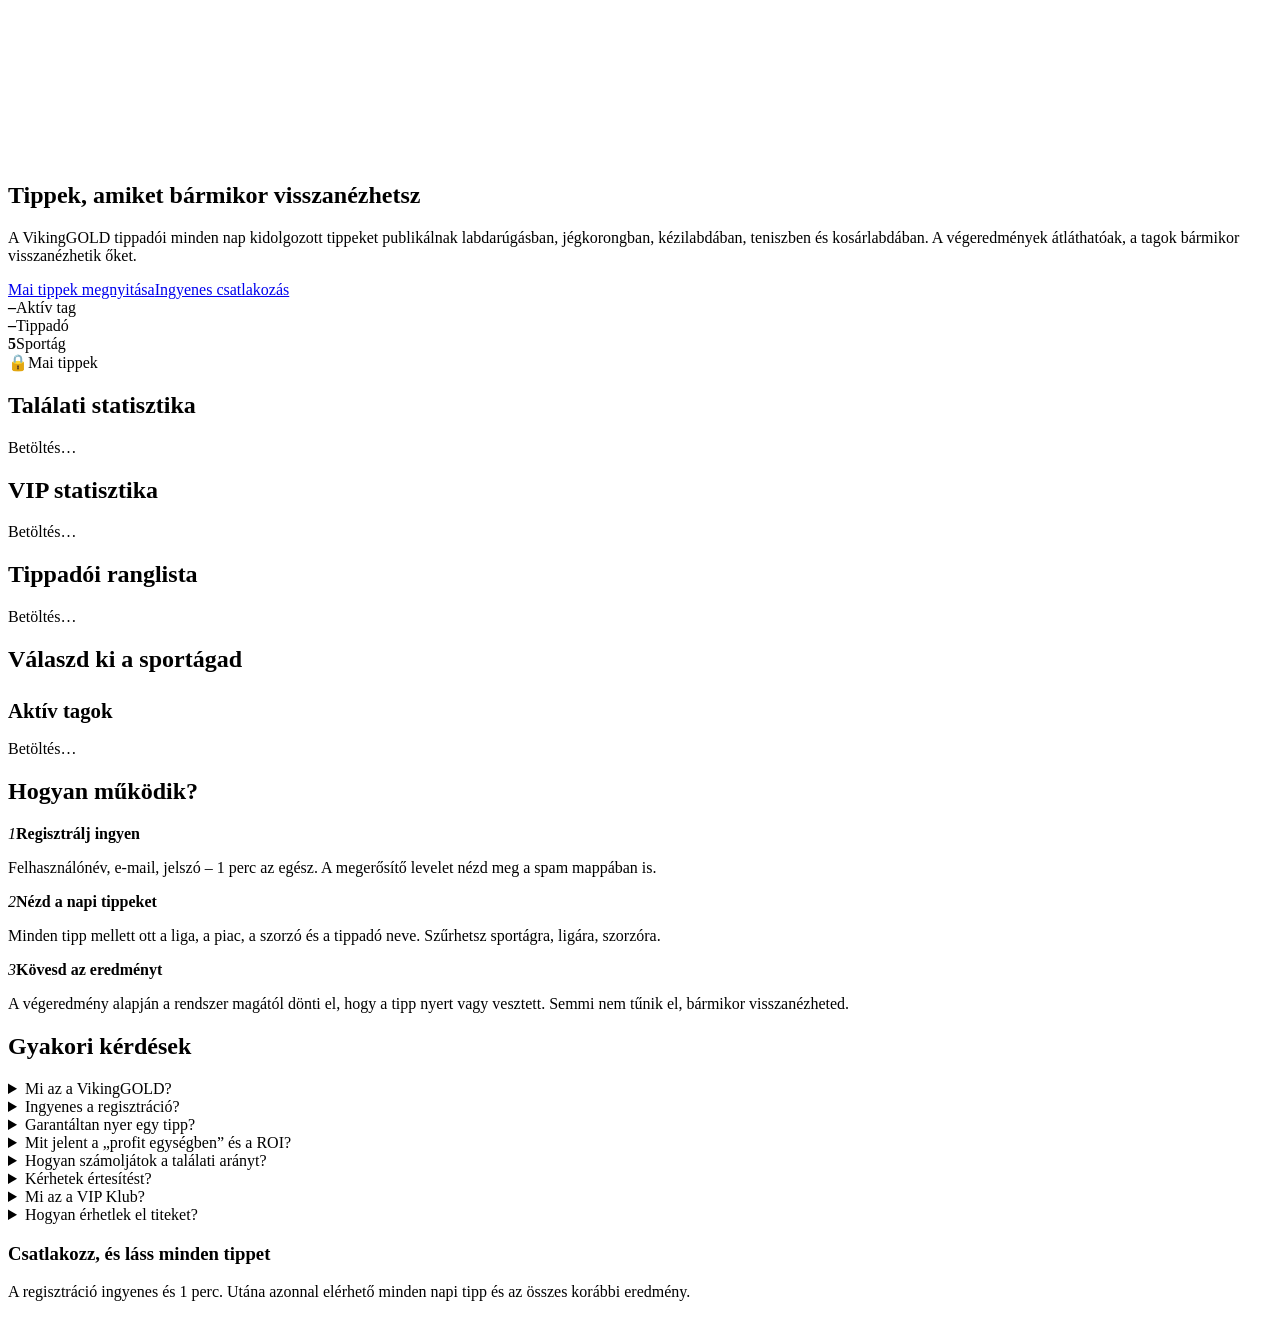
==== index.html @ 8e68f357 "Update index.html" ====
<!DOCTYPE html>
<html lang="hu">
<head>
<meta charset="utf-8">
<meta name="viewport" content="width=device-width, initial-scale=1, viewport-fit=cover">
<meta name="theme-color" content="#09070f">
<title>VikingGOLD – Napi sporttippek, átlátható eredményekkel</title>
<meta name="description" content="Napi tippek labdarúgásban, jégkorongban, kézilabdában, teniszben és kosárlabdában. Átlátható eredmények, találati statisztika, tippadói ranglista. Ingyenes regisztráció.">
<link rel="canonical" href="https://vikinggoldpro.github.io/">
<meta name="robots" content="index,follow,max-image-preview:large">
<meta property="og:type" content="website">
<meta property="og:site_name" content="VikingGOLD">
<meta property="og:locale" content="hu_HU">
<meta property="og:title" content="VikingGOLD – Napi sporttippek, átlátható eredményekkel">
<meta property="og:description" content="Napi tippek labdarúgásban, jégkorongban, kézilabdában, teniszben és kosárlabdában. Átlátható eredmények, találati statisztika, tippadói ranglista. Ingyenes regisztráció.">
<meta property="og:url" content="https://vikinggoldpro.github.io/">
<meta property="og:image" content="https://vikinggoldpro.github.io/assets/logo.png">
<meta name="twitter:card" content="summary">
<meta name="twitter:title" content="VikingGOLD – Napi sporttippek, átlátható eredményekkel">
<meta name="twitter:description" content="Napi tippek labdarúgásban, jégkorongban, kézilabdában, teniszben és kosárlabdában. Átlátható eredmények, találati statisztika, tippadói ranglista. Ingyenes regisztráció.">
<meta name="twitter:image" content="https://vikinggoldpro.github.io/assets/logo.png">
<script>if(/\.html$/.test(location.pathname))history.replaceState(null,"",location.pathname.replace(/\/index\.html$/,"/").replace(/\.html$/,"")+location.search+location.hash)</script>
<link rel="preconnect" href="https://fonts.googleapis.com"><link rel="preconnect" href="https://fonts.gstatic.com" crossorigin>
<link href="https://fonts.googleapis.com/css2?family=Inter:wght@400;500;600;700;800&family=Sora:wght@600;700;800&display=swap" rel="stylesheet">
<script src="/assets/theme.js"></script><link rel="stylesheet" href="/assets/style.css?v=20261102a"><link rel="stylesheet" href="/assets/pro.css?v=20261102a">
<script type="application/ld+json">{"@context":"https://schema.org","@graph":[{"@type":"WebSite","name":"VikingGOLD","url":"https://vikinggoldpro.github.io/","inLanguage":"hu"},{"@type":"FAQPage","mainEntity":[
{"@type":"Question","name":"Mi az a VikingGOLD?","acceptedAnswer":{"@type":"Answer","text":"Közösségi tippoldal: a tippadók naponta publikálnak tippeket labdarúgásban, jégkorongban, kézilabdában, teniszben és kosárlabdában, az eredményeket pedig átláthatóan, visszanézhetően gyűjtjük."}},
{"@type":"Question","name":"Ingyenes a regisztráció?","acceptedAnswer":{"@type":"Answer","text":"Igen. A regisztráció ingyenes, utána azonnal elérhető a napi tippek listája és az összes korábbi eredmény."}},
{"@type":"Question","name":"Garantáltan nyer egy tipp?","acceptedAnswer":{"@type":"Answer","text":"Nem. A tippek nem garantálnak nyereményt, a fogadás kockázattal jár. Csak olyan összeget tegyél fel, amit megengedhetsz magadnak."}},
{"@type":"Question","name":"Hogyan számoljátok a találati arányt?","acceptedAnswer":{"@type":"Answer","text":"Nyert ÷ (nyert + vesztett). Az érvénytelen és a még függőben lévő tippek nem számítanak bele."}}]}]}</script>
</head>
<body data-page="home">
<canvas id="fx" aria-hidden="true"></canvas>
<div id="hdr"></div>
<main id="main">
<section class="hero hero2 wrap solo">
  <div class="hero-t">
    <h1>Tippek, amiket bármikor visszanézhetsz</h1>
    <p class="lead">A VikingGOLD tippadói minden nap kidolgozott tippeket publikálnak labdarúgásban, jégkorongban, kézilabdában, teniszben és kosárlabdában. A végeredmények átláthatóak, a tagok bármikor visszanézhetik őket.</p>
    <div class="cta"><a class="btn" href="/tippek">Mai tippek megnyitása</a><a class="btn ghost" id="ctaReg" href="/auth?mode=register">Ingyenes csatlakozás</a></div>
  </div>
</section>
<section class="wrap">
  <div class="stats">
    <div class="stat"><b id="stPlayers">–</b><span>Aktív tag</span></div>
    <div class="stat"><b id="stTipsters">–</b><span>Tippadó</span></div>
    <div class="stat"><b>5</b><span>Sportág</span></div>
    <div class="stat"><b id="stToday">🔒</b><span>Mai tippek</span></div>
  </div>
  <h2 class="sect-t reveal">Találati <span class="g">statisztika</span></h2>
  <div class="reveal" id="statBox"><div class="vgs vgs-x" data-wait><p class="small">Betöltés…</p></div></div>
  <h2 class="sect-t reveal"><span class="g">VIP</span> statisztika</h2>
  <div class="reveal" id="vipStatBox"><div class="vgs vgs-x"><p class="small">Betöltés…</p></div></div>
  <h2 class="sect-t reveal">Tippadói <span class="g">ranglista</span></h2>
  <div class="reveal" id="boardBox"><div class="vgs vgs-x"><p class="small">Betöltés…</p></div></div>
  <h2 class="sect-t reveal">Válaszd ki a <span class="g">sportágad</span></h2>
  <div class="sports" id="sportTiles"></div>
  <div class="card reveal" style="margin-top:26px">
    <h2 style="font-size:1.3rem">Aktív tagok <span class="small" id="plCount"></span></h2>
    <div class="chips" id="plist"><span class="small">Betöltés…</span></div>
  </div>
  <h2 class="sect-t reveal">Hogyan <span class="g">működik?</span></h2>
  <div class="how reveal">
    <div class="how-s"><i>1</i><b>Regisztrálj ingyen</b><p>Felhasználónév, e-mail, jelszó – 1 perc az egész. A megerősítő levelet nézd meg a spam mappában is.</p></div>
    <div class="how-s"><i>2</i><b>Nézd a napi tippeket</b><p>Minden tipp mellett ott a liga, a piac, a szorzó és a tippadó neve. Szűrhetsz sportágra, ligára, szorzóra.</p></div>
    <div class="how-s"><i>3</i><b>Kövesd az eredményt</b><p>A végeredmény alapján a rendszer magától dönti el, hogy a tipp nyert vagy vesztett. Semmi nem tűnik el, bármikor visszanézheted.</p></div>
  </div>
  <h2 class="sect-t reveal">Gyakori <span class="g">kérdések</span></h2>
  <div class="faq reveal" id="faq">
    <details><summary>Mi az a VikingGOLD?</summary><p>Közösségi tippoldal: a tippadók naponta publikálnak tippeket labdarúgásban, jégkorongban, kézilabdában, teniszben és kosárlabdában, az eredményeket pedig átláthatóan, visszanézhetően gyűjtjük.</p></details>
    <details><summary>Ingyenes a regisztráció?</summary><p>Igen. A regisztráció ingyenes, utána azonnal elérhető a napi tippek listája és az összes korábbi eredmény.</p></details>
    <details><summary>Garantáltan nyer egy tipp?</summary><p>Nem. A tippek nem garantálnak nyereményt, a fogadás kockázattal jár. Csak olyan összeget tegyél fel, amit megengedhetsz magadnak. Ha úgy érzed, kicsúszik az irányítás, nézd meg a <a href="/felelos-jatek">Felelős játék</a> oldalt.</p></details>
    <details><summary>Mit jelent a „profit egységben” és a ROI?</summary><p>Ha minden tippre 1 egységet tennél fel: a nyertes tipp a szorzó mínusz 1 egységet hoz, a vesztes −1 egységet. A ROI ennek az eredménynek a százaléka a feltett egységekhez képest. Csak a szorzóval rendelkező, lezárt tippek számítanak bele.</p></details>
    <details><summary>Hogyan számoljátok a találati arányt?</summary><p>Nyert ÷ (nyert + vesztett). Az érvénytelen és a még függőben lévő tippek nem számítanak bele.</p></details>
    <details><summary>Kérhetek értesítést?</summary><p>Igen. Belépés után a harang ikonnál bekapcsolhatod a böngészős értesítéseket az újdonságokról és a bejelentésekről. Az oldalt telepítheted a telefonod kezdőképernyőjére is, így alkalmazásként nyílik meg.</p></details>
    <details><summary>Mi az a VIP Klub?</summary><p>A VIP Klub fizetős, zárt részleg saját tippekkel és statisztikával. A csatlakozáshoz keress minket <b>Discordon</b> vagy írj <b>privát üzenetet</b> az oldalon az <a href="/elerhetosegek">Elérhetőségek</a> oldalon.</p></details>
    <details><summary>Hogyan érhetlek el titeket?</summary><p>Az <a href="/elerhetosegek">Elérhetőségek</a> oldalon privát üzenetet küldhetsz közvetlenül az oldalon, általában 24 órán belül válaszolunk. Discordon is megtalálsz minket.</p></details>
  </div>
  <div class="banner reveal"><div><h3>Csatlakozz, és láss minden tippet</h3><p>A regisztráció ingyenes és 1 perc. Utána azonnal elérhető minden napi tipp és az összes korábbi eredmény.</p></div><div id="bnRow"></div></div>
</section>
</main>
<div id="ftr"></div>
<script src="/assets/fx.js"></script>
<script type="module" src="/js/app.js?v=20261102a"></script>
<script>setTimeout(function(){var w=document.querySelector('#statBox [data-wait]');if(w)w.innerHTML='<div class="big">⚠️</div><p class="small" style="font-size:.95rem">A statisztika nem töltődött be. Nyomj Ctrl+F5-öt (vagy privát ablakban nyisd meg). Ha így is marad, a <b>js/app.js</b> régi verziója van feltöltve.</p>'},6000)</script>
</body>
</html>
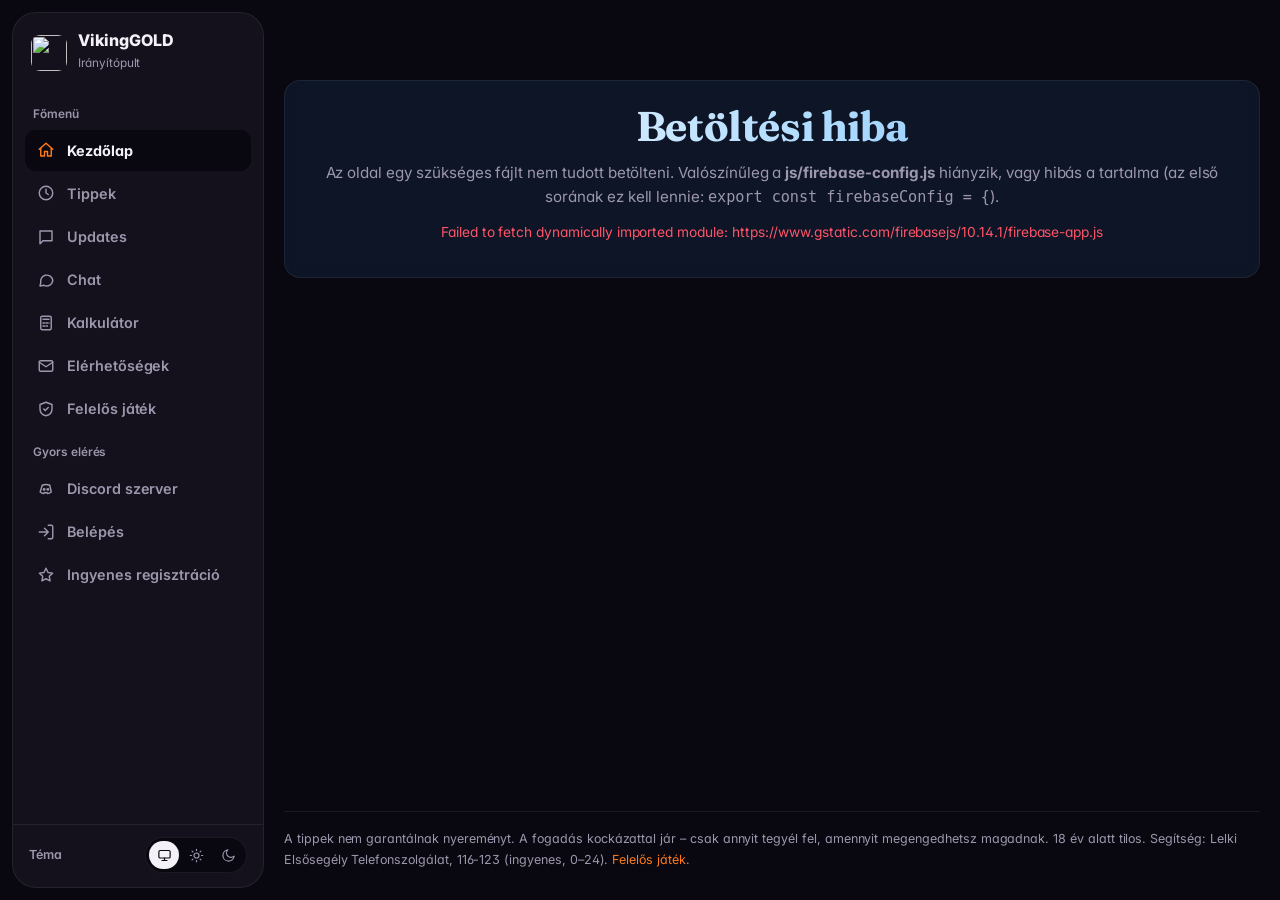
==== commit c7f28b02: "Update index.html" ====
--- a/index.html
+++ b/index.html
@@ -22,7 +22,7 @@
 <script>if(/\.html$/.test(location.pathname))history.replaceState(null,"",location.pathname.replace(/\/index\.html$/,"/").replace(/\.html$/,"")+location.search+location.hash)</script>
 <link rel="preconnect" href="https://fonts.googleapis.com"><link rel="preconnect" href="https://fonts.gstatic.com" crossorigin>
 <link href="https://fonts.googleapis.com/css2?family=Inter:wght@400;500;600;700;800&family=Sora:wght@600;700;800&display=swap" rel="stylesheet">
-<script src="/assets/theme.js"></script><link rel="stylesheet" href="/assets/style.css?v=20261102a"><link rel="stylesheet" href="/assets/pro.css?v=20261102a">
+<script src="/assets/theme.js"></script><link rel="stylesheet" href="/assets/style.css?v=20261102d"><link rel="stylesheet" href="/assets/pro.css?v=20261102d">
 <script type="application/ld+json">{"@context":"https://schema.org","@graph":[{"@type":"WebSite","name":"VikingGOLD","url":"https://vikinggoldpro.github.io/","inLanguage":"hu"},{"@type":"FAQPage","mainEntity":[
 {"@type":"Question","name":"Mi az a VikingGOLD?","acceptedAnswer":{"@type":"Answer","text":"Közösségi tippoldal: a tippadók naponta publikálnak tippeket labdarúgásban, jégkorongban, kézilabdában, teniszben és kosárlabdában, az eredményeket pedig átláthatóan, visszanézhetően gyűjtjük."}},
 {"@type":"Question","name":"Ingyenes a regisztráció?","acceptedAnswer":{"@type":"Answer","text":"Igen. A regisztráció ingyenes, utána azonnal elérhető a napi tippek listája és az összes korábbi eredmény."}},
@@ -81,7 +81,7 @@
 </main>
 <div id="ftr"></div>
 <script src="/assets/fx.js"></script>
-<script type="module" src="/js/app.js?v=20261102a"></script>
+<script type="module" src="/js/app.js?v=20261102d"></script>
 <script>setTimeout(function(){var w=document.querySelector('#statBox [data-wait]');if(w)w.innerHTML='<div class="big">⚠️</div><p class="small" style="font-size:.95rem">A statisztika nem töltődött be. Nyomj Ctrl+F5-öt (vagy privát ablakban nyisd meg). Ha így is marad, a <b>js/app.js</b> régi verziója van feltöltve.</p>'},6000)</script>
 </body>
 </html>
--- a/assets/style.css
+++ b/assets/style.css
@@ -0,0 +1,1037 @@
+@import url("https://fonts.googleapis.com/css2?family=Fraunces:opsz,wght@9..144,600;9..144,700&display=swap");
+/* ===== VikingGOLD – v3 design ===== */
+:root{
+  --bg:#07080c; --bg2:#0b0d13; --sf:#0f1218; --sf2:#141822; --bd:rgba(255,255,255,.08); --bd2:rgba(255,255,255,.14);
+  --tx:#eceef4; --mu:#8a93a8; --mu2:#5f6880;
+  --gold:#38bdf8; --gold2:#bae6fd; --gold3:#0284c7;
+  --ok:#22c55e; --bad:#ff5468; --warn:#38bdf8; --in:#0a0c12;
+  --r:14px; --sh:0 18px 50px -18px rgba(0,0,0,.8);
+  --font:Inter,ui-sans-serif,system-ui,-apple-system,"Segoe UI",Roboto,Helvetica,Arial,sans-serif;
+}
+*{box-sizing:border-box;margin:0}
+html{scroll-behavior:smooth;-webkit-text-size-adjust:100%}
+body{font-family:var(--font);background:var(--bg);color:var(--tx);line-height:1.6;min-height:100vh;display:flex;flex-direction:column;
+  background-image:radial-gradient(900px 500px at 50% -120px,rgba(56,189,248,.13),transparent 70%),radial-gradient(600px 400px at 100% 20%,rgba(99,102,241,.07),transparent 70%);background-repeat:no-repeat}
+#fx{display:none}
+main{flex:1;width:100%}
+a{color:var(--gold);text-decoration:none}a:hover{color:var(--gold2)}
+h1{font-size:clamp(1.7rem,3.2vw,2.3rem);line-height:1.15;letter-spacing:-.02em;font-weight:800;margin-bottom:10px}
+h2{font-size:1.2rem;font-weight:700;letter-spacing:-.01em;margin-bottom:12px}
+h3{font-size:1.05rem;margin-bottom:4px}
+p{margin-bottom:12px;color:#c3c8d6}
+.small{font-size:.86rem;color:var(--mu)}
+.g{background:linear-gradient(120deg,var(--gold2),var(--gold) 55%,var(--gold3));-webkit-background-clip:text;background-clip:text;color:transparent}
+.wrap{max-width:1120px;margin:0 auto;padding:0 20px}.narrow{max-width:460px}
+.row{display:flex;gap:10px;align-items:center;flex-wrap:wrap}.center{text-align:center}
+.opt{color:var(--mu2);font-weight:500;font-size:.8em}
+
+/* header */
+.top{position:sticky;top:0;z-index:50;display:flex;align-items:center;gap:22px;padding:0 max(20px,calc((100vw - 1120px)/2));height:66px;background:rgba(7,8,12,.78);backdrop-filter:saturate(1.4) blur(14px);-webkit-backdrop-filter:saturate(1.4) blur(14px);border-bottom:1px solid var(--bd)}
+.logo{display:flex;align-items:center;gap:10px;color:var(--tx)!important}
+.wm{font-weight:800;font-size:1.2rem;letter-spacing:-.02em}.wm b{background:linear-gradient(120deg,var(--gold2),var(--gold3));-webkit-background-clip:text;background-clip:text;color:transparent}
+.mark{display:grid;place-items:center}
+.nav{display:flex;gap:4px;margin-left:14px;flex:1}
+.nav a{color:var(--mu);font-weight:600;font-size:.94rem;padding:8px 14px;border-radius:9px;transition:.2s}
+.nav a:hover{color:var(--tx);background:rgba(255,255,255,.05)}
+.nav a.on{color:var(--gold);background:rgba(56,189,248,.1)}
+.burger{display:none;background:none;border:0;width:40px;height:40px;cursor:pointer;margin-left:auto;flex-direction:column;justify-content:center;align-items:center;gap:5px}
+.burger i{display:block;width:22px;height:2px;background:var(--tx);border-radius:2px}
+.usr{position:relative;margin-left:auto}
+.uic{position:relative;display:grid;place-items:center;width:42px;height:42px;border-radius:50%;border:1px solid var(--bd2);background:var(--sf);color:var(--tx);cursor:pointer;transition:.2s}
+.uic:hover{border-color:var(--gold);color:var(--gold)}
+.dot{position:absolute;right:1px;top:1px;width:10px;height:10px;border-radius:50%;background:var(--ok);border:2px solid var(--bg)}
+.menu{position:absolute;right:0;top:52px;min-width:220px;background:var(--sf2);border:1px solid var(--bd2);border-radius:12px;padding:6px;box-shadow:var(--sh)}
+.menu[hidden]{display:none}
+.menu a{display:block;padding:10px 12px;border-radius:8px;color:var(--tx);font-weight:600;font-size:.92rem}.menu a:hover{background:rgba(255,255,255,.06);color:var(--gold)}
+.who{padding:10px 12px;border-bottom:1px solid var(--bd);margin-bottom:6px;display:flex;flex-direction:column}.who span{font-weight:700}.who small{color:var(--gold);font-weight:700;font-size:.75rem;text-transform:uppercase;letter-spacing:.06em}
+@media(max-width:760px){
+  .top{gap:10px;padding:0 16px}.burger{display:flex}.usr{margin-left:0}
+  .nav{display:none;position:absolute;left:0;right:0;top:66px;flex-direction:column;margin:0;padding:10px 16px 16px;background:rgba(10,12,18,.97);border-bottom:1px solid var(--bd)}
+  .nav.open{display:flex}.nav a{padding:12px 14px}
+}
+
+/* gombok, űrlapok */
+.btn{display:inline-flex;align-items:center;justify-content:center;gap:8px;padding:12px 22px;border-radius:11px;border:1px solid transparent;font:inherit;font-weight:700;font-size:.95rem;cursor:pointer;color:#ffffff!important;background:linear-gradient(135deg,var(--gold2),var(--gold) 50%,var(--gold3));box-shadow:0 8px 24px -8px rgba(56,189,248,.55);transition:.2s}
+.btn:hover{transform:translateY(-1px);box-shadow:0 12px 30px -8px rgba(56,189,248,.7)}
+.btn:disabled{opacity:.55;cursor:wait;transform:none}
+.btn.ghost{background:rgba(255,255,255,.04);border-color:var(--bd2);color:var(--tx)!important;box-shadow:none}.btn.ghost:hover{border-color:var(--gold);color:var(--gold)!important}
+.btn.sm{padding:8px 15px;font-size:.86rem;border-radius:9px}
+label{display:block;font-size:.8rem;font-weight:600;color:var(--mu);margin:14px 0 6px;letter-spacing:.02em}
+input,select,textarea{width:100%;padding:11px 14px;background:var(--in);border:1px solid var(--bd2);border-radius:10px;color:var(--tx);font:inherit;font-size:.95rem;outline:0;transition:.2s}
+input:focus,select:focus,textarea:focus{border-color:var(--gold);box-shadow:0 0 0 3px rgba(56,189,248,.15)}
+input[readonly]{opacity:.75;cursor:not-allowed;background:rgba(255,255,255,.03)}
+textarea{min-height:130px;resize:vertical}
+select{appearance:none;background-image:linear-gradient(45deg,transparent 50%,var(--mu) 50%),linear-gradient(135deg,var(--mu) 50%,transparent 50%);background-position:calc(100% - 18px) 50%,calc(100% - 13px) 50%;background-size:5px 5px;background-repeat:no-repeat;padding-right:34px}
+.g2{display:grid;grid-template-columns:1fr 1fr;gap:16px}.g3{display:grid;grid-template-columns:repeat(3,1fr);gap:16px}
+@media(max-width:700px){.g2,.g3{grid-template-columns:1fr;gap:0}}
+
+/* kártyák, panelek */
+.card,.panel{background:linear-gradient(180deg,var(--sf2),var(--sf));border:1px solid var(--bd);border-radius:var(--r);padding:24px;margin-bottom:16px;box-shadow:var(--sh)}
+.card h2,.panel h2{color:var(--tx)}
+.panel.lock{text-align:center;margin-top:60px;padding:42px 28px}.big{font-size:2.6rem;margin-bottom:6px}
+.flash{max-width:1120px;margin:16px auto 0;padding:13px 18px;border-radius:11px;font-weight:600;font-size:.92rem;border:1px solid;animation:pop .3s both}
+.flash.ok{background:rgba(34,197,94,.1);border-color:rgba(34,197,94,.35);color:#86efac}
+.flash.err{background:rgba(255,84,104,.1);border-color:rgba(255,84,104,.35);color:#ffb3bd}
+.flash{width:calc(100% - 40px)}
+.empty{padding:34px 10px;text-align:center;color:var(--mu)}
+@keyframes pop{from{opacity:0;transform:translateY(6px)}to{opacity:1;transform:none}}
+
+/* auth */
+.authbox{padding-top:44px;padding-bottom:40px}
+.tabs{display:flex;gap:6px;margin-bottom:18px;overflow-x:auto;scrollbar-width:none;padding-bottom:2px}.tabs::-webkit-scrollbar{display:none}
+.tabs a{white-space:nowrap;padding:9px 16px;border-radius:999px;border:1px solid var(--bd);background:var(--sf);color:var(--mu);font-weight:600;font-size:.92rem;transition:.2s}
+.tabs a:hover{color:var(--tx);border-color:var(--bd2)}
+.tabs a.on{background:rgba(56,189,248,.12);border-color:rgba(56,189,248,.5);color:var(--gold)}
+.tabs a small{opacity:.7;margin-left:4px;font-weight:700}
+.vtabs{margin-top:-6px}.vtabs a{padding:7px 14px;font-size:.86rem;border-radius:9px}
+
+/* kezdőlap */
+.hero{text-align:center;padding-top:76px;padding-bottom:50px}
+.eyebrow{display:inline-block;padding:7px 16px;border-radius:999px;border:1px solid rgba(56,189,248,.35);background:rgba(56,189,248,.07);color:var(--gold2);font-size:.78rem;font-weight:700;letter-spacing:.06em;text-transform:uppercase;margin-bottom:22px}
+.hero h1{font-size:clamp(2.2rem,6vw,4rem);letter-spacing:-.035em;margin-bottom:16px}
+.lead{max-width:640px;margin:0 auto 28px;font-size:1.1rem;color:var(--mu)}
+.cta{display:flex;gap:12px;justify-content:center;flex-wrap:wrap}
+.stats{display:grid;grid-template-columns:repeat(4,1fr);gap:14px;margin-bottom:46px}
+.stat{padding:22px 16px;text-align:center;border-radius:var(--r);border:1px solid var(--bd);background:linear-gradient(180deg,var(--sf2),var(--sf))}
+.stat b{display:block;font-size:2rem;font-weight:800;letter-spacing:-.02em;background:linear-gradient(120deg,var(--gold2),var(--gold));-webkit-background-clip:text;background-clip:text;color:transparent}
+.stat span{color:var(--mu);font-size:.85rem;font-weight:600}
+@media(max-width:700px){.stats{grid-template-columns:repeat(2,1fr)}.hero{padding-top:48px}}
+.sect-t{font-size:1.6rem;margin-bottom:18px;text-align:center}
+.sports{display:grid;grid-template-columns:repeat(5,1fr);gap:14px}
+.sp{display:flex;flex-direction:column;align-items:center;gap:6px;padding:26px 10px;border-radius:var(--r);border:1px solid var(--bd);background:linear-gradient(180deg,var(--sf2),var(--sf));color:var(--tx)!important;transition:.25s}
+.sp:hover{transform:translateY(-5px);border-color:rgba(56,189,248,.6);box-shadow:0 18px 40px -16px rgba(56,189,248,.35)}
+.sp .e{font-size:2.3rem;filter:drop-shadow(0 6px 10px rgba(0,0,0,.5))}.sp b{font-size:1rem}.sp small{color:var(--gold);font-weight:700;font-size:.8rem}
+@media(max-width:800px){.sports{grid-template-columns:repeat(2,1fr)}}
+.chips{display:flex;flex-wrap:wrap;gap:8px}
+.chip{display:inline-flex;align-items:center;gap:6px;padding:7px 14px;border-radius:999px;border:1px solid var(--bd);background:var(--in);font-weight:600;font-size:.9rem}
+.chip i{font-style:normal;font-size:.68rem;font-weight:800;color:var(--gold);text-transform:uppercase;letter-spacing:.05em}
+.chip.adm{border-color:rgba(56,189,248,.5);background:rgba(56,189,248,.08)}
+.banner{display:flex;justify-content:space-between;align-items:center;gap:20px;flex-wrap:wrap;margin:26px 0 50px;padding:28px 30px;border-radius:var(--r);border:1px solid rgba(56,189,248,.3);background:linear-gradient(120deg,rgba(56,189,248,.12),rgba(56,189,248,.02))}
+.banner h3{font-size:1.2rem}.banner p{margin:0;color:var(--mu)}
+
+/* tipp-napló (a képhez hasonló) */
+.tlog{border-radius:var(--r);border:1px solid var(--bd);background:linear-gradient(180deg,var(--sf2),var(--sf));padding:4px 22px 10px;margin-bottom:30px;box-shadow:var(--sh)}
+.tlh{display:flex;justify-content:space-between;align-items:center;gap:10px;flex-wrap:wrap;padding:16px 0 14px;border-bottom:1px solid var(--bd)}
+.tlh span{border-left:3px solid var(--gold);padding-left:11px;font-weight:800;letter-spacing:.05em;text-transform:uppercase;font-size:.82rem}
+.tlh small{color:var(--mu);font-weight:600}
+.tl{display:flex;justify-content:space-between;align-items:center;gap:16px;padding:14px 0;border-bottom:1px solid var(--bd);animation:pop .3s both}
+.tl:last-child{border-bottom:0}
+.tn{font-size:1rem;font-weight:600}
+.ts{font-size:.8rem;color:var(--mu);margin-top:4px}.ts b{color:#d6dae6}.ts .tp{color:var(--gold)}.ts .lg{color:#b6bdd0;font-weight:600}.ts .od{color:var(--gold2);font-weight:700}
+.tag{font-style:normal;font-size:.62rem;font-weight:800;padding:2px 7px;border-radius:999px;background:rgba(56,189,248,.16);color:var(--gold2);text-transform:uppercase;letter-spacing:.04em}
+.tlr{display:flex;align-items:center;gap:10px;flex-shrink:0}
+.rb{width:76px!important;padding:8px 10px!important;text-align:center;border-radius:999px!important;font-weight:700}
+.rb.ro{display:inline-block;border:1px solid var(--bd2);background:var(--in);color:var(--tx);font-size:.95rem}.rb.ro.e{color:var(--mu2)}
+.ic{display:inline-grid;place-items:center;width:22px;height:22px;border-radius:5px;font-size:.8rem;font-weight:900;line-height:1}
+.ic.win{background:var(--ok);color:#04140a}.ic.loss{color:var(--bad);font-size:1.25rem}.ic.pend,.ic.void,.ic.ot{font-size:1rem}
+.icb{background:none;border:0;padding:0;cursor:pointer}
+.ra{color:var(--bad);font-weight:700;font-size:.9rem;white-space:nowrap}.ra:hover{color:#ff8b9a}
+@media(max-width:640px){.tl{flex-direction:column;align-items:flex-start;gap:10px}.tlr{flex-wrap:wrap}.tlog{padding:2px 16px 8px}}
+
+/* lábléc */
+.foot{margin-top:60px;border-top:1px solid var(--bd);background:rgba(0,0,0,.35);padding:34px 0}
+.foot .wrap{display:grid;grid-template-columns:1.2fr 1fr;gap:20px 40px}
+.foot b{font-size:1.15rem}.foot p{margin:6px 0 0;color:var(--mu);font-size:.88rem}
+.fl{display:flex;gap:18px;flex-wrap:wrap;align-items:flex-start;justify-content:flex-end}.fl a{color:var(--mu);font-weight:600;font-size:.92rem}.fl a:hover{color:var(--gold)}
+.foot .small{grid-column:1/-1;border-top:1px solid var(--bd);padding-top:16px;font-size:.78rem;color:var(--mu2)}
+@media(max-width:700px){.foot .wrap{grid-template-columns:1fr}.fl{justify-content:flex-start}}
+
+/* tipp-űrlap */
+.fpanel{border-color:rgba(56,189,248,.45)}
+.fsep{margin:22px 0 -4px;padding-top:16px;border-top:1px solid var(--bd);font-size:.78rem;font-weight:800;letter-spacing:.08em;text-transform:uppercase;color:var(--gold)}
+.pickprev{margin:14px 0 4px;padding:12px 16px;border-radius:10px;background:rgba(56,189,248,.08);border:1px dashed rgba(56,189,248,.4);font-size:.98rem}
+.pickprev b{color:var(--gold2)}
+.hint{font-size:.8rem;color:var(--mu);margin:30px 0 0;line-height:1.5}
+@media(max-width:700px){.hint{margin-top:8px}.g3>[style*="span 2"]{grid-column:auto!important}}
+/* ===== v4 kiegészítések: színezett tippsorok, táblázat, tagkezelés ===== */
+.tl{padding:14px 14px;margin:0 -14px;border-radius:12px;border-bottom:0;position:relative}
+.tl::after{content:"";position:absolute;left:14px;right:14px;bottom:0;height:1px;background:var(--bd)}
+.tl:last-child::after{display:none}
+.tl.st-win{background:linear-gradient(90deg,rgba(34,197,94,.16),rgba(34,197,94,.04) 75%);box-shadow:inset 3px 0 0 var(--ok)}
+.tl.st-loss{background:linear-gradient(90deg,rgba(255,84,104,.24),rgba(255,84,104,.07) 75%);box-shadow:inset 3px 0 0 var(--bad)}
+.tl.st-void{background:linear-gradient(90deg,rgba(138,147,168,.12),transparent 75%);box-shadow:inset 3px 0 0 var(--mu2)}
+.tl.st-loss .tn{color:#ffb4bd}.tl.st-win .tn{color:#b7f3cb}
+.tbl{overflow-x:auto}
+table{width:100%;border-collapse:collapse;font-size:.9rem}
+th,td{padding:10px 8px;text-align:left;border-bottom:1px solid var(--bd);white-space:nowrap}
+th{color:var(--gold);font-size:.72rem;letter-spacing:.08em;text-transform:uppercase}
+tbody tr:hover td{background:rgba(255,255,255,.03)}
+td.acts{display:flex;gap:6px;flex-wrap:wrap}
+.pill{display:inline-block;padding:3px 11px;border-radius:999px;font-size:.74rem;font-weight:700;background:rgba(56,189,248,.1);border:1px solid rgba(56,189,248,.4);color:var(--gold2)}
+.pill.g{background:rgba(34,197,94,.1);border-color:rgba(34,197,94,.45);color:#86efac}.pill.y{background:rgba(56,189,248,.1);border-color:rgba(56,189,248,.45);color:#fcd34d}.pill.r{background:rgba(255,84,104,.1);border-color:rgba(255,84,104,.5);color:#fda4af}.pill.v{background:rgba(56,189,248,.12);border-color:rgba(56,189,248,.5);color:#b4e7fe}
+.btn.danger{background:linear-gradient(120deg,#be123c,#ff5468);color:#fff!important}
+.card h2{font-size:1.05rem;margin:0 0 14px}
+@media(max-width:640px){.tl{margin:0 -10px;padding:14px 10px}}
+
+/* összegzősáv a tipplista fölött */
+.sumbar{display:grid;grid-template-columns:repeat(6,1fr);gap:10px;padding:14px 0 6px}
+.sbx{padding:12px 8px;border-radius:12px;text-align:center;border:1px solid var(--bd);background:rgba(255,255,255,.03)}
+.sbx b{display:block;font-size:1.25rem;line-height:1.2;font-weight:800;color:var(--tx)}
+.sbx b i{font-style:normal}.sbx b i.g{color:var(--ok)}.sbx b i.r{color:var(--bad)}.sbx b em{font-style:normal;color:var(--gold)}
+.sbx span{display:block;margin-top:4px;font-size:.68rem;color:var(--mu);font-weight:700;text-transform:uppercase;letter-spacing:.05em}
+.sbx.k-win{border-color:rgba(34,197,94,.5);background:rgba(34,197,94,.08)}.sbx.k-win b{color:var(--ok)}
+.sbx.k-loss{border-color:rgba(255,84,104,.5);background:rgba(255,84,104,.09)}.sbx.k-loss b{color:var(--bad)}
+.sbx.k-pend{border-color:rgba(56,189,248,.45)}.sbx.k-pend b{color:var(--gold2)}
+.sumnote{margin:6px 0 4px;font-size:.8rem;color:var(--mu)}
+@media(max-width:760px){.sumbar{grid-template-columns:repeat(3,1fr)}}
+.sumnote{padding:12px 0 6px;margin:0;font-size:.9rem}.sumnote b{color:var(--gold2)}
+
+/* kapcsolatvétel */
+.people{display:grid;grid-template-columns:repeat(2,1fr);gap:14px;max-width:760px}
+.person{display:flex;align-items:center;gap:14px;padding:18px;border-radius:var(--r);border:1px solid var(--bd);background:linear-gradient(180deg,var(--sf2),var(--sf));transition:.25s}
+.person:hover{border-color:rgba(56,189,248,.55);transform:translateY(-3px);box-shadow:0 16px 36px -18px rgba(56,189,248,.4)}
+.pav{flex:none;width:48px;height:48px;border-radius:50%;display:grid;place-items:center;font-weight:900;font-size:1.2rem;color:#ffffff;background:linear-gradient(135deg,var(--gold2),var(--gold3))}
+.pin{flex:1;min-width:0}.pin small{display:block;color:var(--mu);font-size:.68rem;font-weight:800;letter-spacing:.08em;text-transform:uppercase}
+.pin b{display:block;font-size:1.05rem;word-break:break-all}.pin span{color:var(--gold2);font-size:.85rem;font-weight:600}
+@media(max-width:640px){.people{grid-template-columns:1fr}}
+
+/* ===== VikingGOLD – v4 PRO design (felülírja a fentieket) ===== */
+:root{
+  --bg:#05070d; --bg2:#090d16; --sf:#0c111c; --sf2:#111827; --bd:rgba(148,163,184,.13); --bd2:rgba(148,163,184,.26);
+  --tx:#f1f5f9; --mu:#94a3b8; --mu2:#64748b;
+  --gold:#38bdf8; --gold2:#bae6fd; --gold3:#0284c7;
+  --ok:#2dd4a0; --bad:#fb5a6e; --in:#070a12; --r:16px;
+  --sh:0 24px 60px -24px rgba(0,0,0,.9), 0 0 0 1px rgba(148,163,184,.06);
+  --font:"Inter",ui-sans-serif,system-ui,-apple-system,"Segoe UI",Roboto,Arial,sans-serif;
+  --head:"Sora","Inter",ui-sans-serif,system-ui,sans-serif;
+}
+body{background-color:var(--bg);font-size:16px;-webkit-font-smoothing:antialiased;
+  background-image:radial-gradient(1000px 520px at 50% -160px,rgba(56,189,248,.16),transparent 70%),radial-gradient(700px 480px at 105% 12%,rgba(56,189,248,.09),transparent 70%),radial-gradient(600px 420px at -10% 38%,rgba(92,208,246,.08),transparent 70%)}
+body::before{content:"";position:fixed;inset:0;z-index:-1;pointer-events:none;opacity:.5;
+  background-image:linear-gradient(rgba(148,163,184,.045) 1px,transparent 1px),linear-gradient(90deg,rgba(148,163,184,.045) 1px,transparent 1px);background-size:56px 56px;
+  -webkit-mask-image:radial-gradient(ellipse at 50% 0,#000 0,transparent 72%);mask-image:radial-gradient(ellipse at 50% 0,#000 0,transparent 72%)}
+h1,h2,h3,.wm,.stat b,.sect-t,.eyebrow{font-family:var(--head)}
+h1{font-weight:800;letter-spacing:-.035em}
+h2{font-weight:700;letter-spacing:-.02em}
+p{color:#b6c0d1}
+::selection{background:rgba(56,189,248,.35)}
+
+/* fejléc */
+.top{height:72px;background:rgba(5,7,13,.72);border-bottom:1px solid var(--bd)}
+.wm{font-size:1.28rem;font-weight:800;letter-spacing:-.04em}
+.nav a{font-weight:600;font-size:.92rem;letter-spacing:.01em;border-radius:10px;position:relative}
+.nav a.on{color:var(--gold2);background:linear-gradient(180deg,rgba(56,189,248,.16),rgba(56,189,248,.06));box-shadow:inset 0 0 0 1px rgba(56,189,248,.25)}
+.uic{background:linear-gradient(180deg,var(--sf2),var(--sf));border-color:var(--bd2)}
+.menu{background:rgba(12,17,28,.96);backdrop-filter:blur(16px);border:1px solid var(--bd2);border-radius:14px;box-shadow:var(--sh)}
+
+/* gombok */
+.btn{background:linear-gradient(135deg,#bae6fd 0%,#38bdf8 48%,#0284c7 100%);color:#ffffff!important;font-weight:800;letter-spacing:.01em;border:0;border-radius:12px;
+  box-shadow:0 10px 28px -10px rgba(56,189,248,.65),inset 0 1px 0 rgba(255,255,255,.5);transition:transform .18s,box-shadow .18s,filter .18s}
+.btn:hover{transform:translateY(-2px);filter:brightness(1.06);box-shadow:0 16px 34px -10px rgba(56,189,248,.75),inset 0 1px 0 rgba(255,255,255,.55)}
+.btn:active{transform:translateY(0)}
+.btn.ghost{background:rgba(148,163,184,.07);color:var(--tx)!important;box-shadow:inset 0 0 0 1px var(--bd2)}
+.btn.ghost:hover{background:rgba(56,189,248,.1);color:var(--gold2)!important;box-shadow:inset 0 0 0 1px rgba(56,189,248,.5)}
+.btn.danger{background:rgba(251,90,110,.12);color:#ff8d9b!important;box-shadow:inset 0 0 0 1px rgba(251,90,110,.4)}
+
+/* kártyák, űrlapok */
+.card,.panel{background:linear-gradient(180deg,rgba(17,24,39,.85),rgba(10,14,24,.92));border:1px solid var(--bd);border-radius:var(--r);box-shadow:var(--sh)}
+input,select,textarea{background:var(--in);border:1px solid var(--bd2);border-radius:12px;color:var(--tx);transition:border-color .18s,box-shadow .18s}
+input:focus,select:focus,textarea:focus{border-color:var(--gold);box-shadow:0 0 0 4px rgba(56,189,248,.15);outline:0}
+label{font-weight:600;font-size:.84rem;color:#cbd5e1;letter-spacing:.02em}
+.tabs a.on{background:linear-gradient(135deg,#bae6fd,#38bdf8);color:#ffffff}
+.flash{border-radius:12px}
+
+/* főoldal */
+.hero{padding:84px 20px 54px;text-align:center}
+.eyebrow{display:inline-block;padding:8px 16px;border-radius:999px;font-size:.72rem;font-weight:700;letter-spacing:.14em;text-transform:uppercase;color:var(--gold2);
+  background:rgba(56,189,248,.08);box-shadow:inset 0 0 0 1px rgba(56,189,248,.28);margin-bottom:22px}
+.hero h1{font-size:clamp(2.4rem,6.4vw,4.4rem);line-height:1.04;letter-spacing:-.045em;max-width:880px;margin:0 auto 20px}
+.lead{max-width:660px;margin:0 auto 32px;font-size:1.12rem;line-height:1.7;color:#a9b4c6}
+.cta{display:flex;gap:12px;justify-content:center;flex-wrap:wrap}
+.cta .btn{padding:15px 28px;font-size:1rem}
+.stats{gap:14px}
+.stat{background:linear-gradient(180deg,rgba(17,24,39,.8),rgba(10,14,24,.9));border:1px solid var(--bd);border-radius:var(--r);padding:22px 18px;text-align:center;position:relative;overflow:hidden}
+.stat::before{content:"";position:absolute;left:0;right:0;top:0;height:2px;background:linear-gradient(90deg,transparent,var(--gold),transparent);opacity:.7}
+.stat b{font-size:2.1rem;letter-spacing:-.04em;color:var(--gold2)}
+.stat span{font-size:.78rem;text-transform:uppercase;letter-spacing:.1em;color:var(--mu);font-weight:600}
+.sect-t{font-size:clamp(1.5rem,3vw,2rem);letter-spacing:-.03em;margin:46px 0 18px}
+.sp{background:linear-gradient(180deg,rgba(17,24,39,.85),rgba(10,14,24,.95));border:1px solid var(--bd);border-radius:var(--r);transition:transform .22s,border-color .22s,box-shadow .22s}
+.sp:hover{transform:translateY(-5px);border-color:rgba(56,189,248,.55);box-shadow:0 22px 44px -22px rgba(56,189,248,.45)}
+.sp b{font-family:var(--head);letter-spacing:-.02em}
+.chip{background:rgba(148,163,184,.08);border:1px solid var(--bd);border-radius:999px}
+.chip.adm{background:rgba(56,189,248,.12);border-color:rgba(56,189,248,.45);color:var(--gold2)}
+.banner{background:linear-gradient(120deg,rgba(56,189,248,.14),rgba(56,189,248,.07) 60%,rgba(92,208,246,.08));border:1px solid rgba(56,189,248,.3);border-radius:20px;padding:28px 30px}
+.banner h3{font-family:var(--head);font-size:1.25rem;letter-spacing:-.02em}
+
+/* tippek */
+.tl{background:linear-gradient(180deg,rgba(17,24,39,.8),rgba(10,14,24,.92));border:1px solid var(--bd);border-radius:14px;transition:border-color .2s,transform .2s}
+.tl:hover{border-color:var(--bd2);transform:translateY(-1px)}
+.tl.st-win{border-color:rgba(45,212,160,.45);box-shadow:inset 3px 0 0 var(--ok)}
+.tl.st-loss{border-color:rgba(251,90,110,.4);box-shadow:inset 3px 0 0 var(--bad)}
+.tn{font-family:var(--head);font-weight:700;letter-spacing:-.015em}
+.rb{border-radius:10px;font-weight:800}
+.tlh span{font-family:var(--head);letter-spacing:-.02em}
+.sbx{background:rgba(17,24,39,.8);border:1px solid var(--bd);border-radius:14px}
+.pill{border-radius:999px;font-weight:700;letter-spacing:.03em}
+
+/* táblázat, lábléc */
+table{border-collapse:separate;border-spacing:0}
+th{font-size:.72rem;text-transform:uppercase;letter-spacing:.1em;color:var(--mu2)}
+.foot{background:linear-gradient(180deg,transparent,rgba(5,7,13,.9));border-top:1px solid var(--bd);margin-top:60px}
+.foot b{font-family:var(--head);letter-spacing:-.03em;font-size:1.2rem}
+.foot .small{line-height:1.7}
+@media(max-width:760px){.hero{padding:54px 16px 38px}.lead{font-size:1rem}.banner{padding:22px 20px}}
+@media(prefers-reduced-motion:reduce){*{transition:none!important;animation:none!important}}
+
+/* ===== Sportos háttérkép – az oldallal együtt görgetődik (finom parallax), stabil magassággal ===== */
+html,body{overscroll-behavior-y:none}
+body{position:relative}
+.bgfx{position:absolute;top:0;left:0;right:0;bottom:0;overflow:hidden;z-index:-2;pointer-events:none;contain:strict}
+.bgfx i{position:absolute;top:0;left:0;right:0;display:block;height:min(max(150vh,1250px),100%);height:min(max(150svh,1250px),100%);
+  background-color:var(--bg);
+  background-image:
+    radial-gradient(1000px 520px at 50% -160px,rgba(56,189,248,.14),transparent 70%),
+    radial-gradient(ellipse at 50% 38%,rgba(5,7,13,.38) 0,transparent 62%),
+    linear-gradient(180deg,rgba(5,7,13,.38) 0,rgba(5,7,13,.52) 50%,rgba(5,7,13,.86) 88%,#05070d 100%),
+    url("/assets/bg.webp");
+  background-size:auto,auto,auto,cover;background-position:center,center,center,center top;background-repeat:no-repeat;
+  transform:translate3d(0,0,0);will-change:transform;animation:bgin .9s ease both}
+@keyframes bgin{from{opacity:0}to{opacity:1}}
+@media(max-width:760px){
+  .bgfx i{height:min(max(140vh,1150px),100%);height:min(max(140svh,1150px),100%);background-image:
+    radial-gradient(700px 400px at 50% -120px,rgba(56,189,248,.14),transparent 70%),
+    linear-gradient(180deg,rgba(5,7,13,.46) 0,rgba(5,7,13,.62) 50%,rgba(5,7,13,.9) 88%,#05070d 100%),
+    url("/assets/bg-m.webp");
+    background-size:auto,auto,cover;background-position:center,center,center top}
+}
+.hero .lead{color:#d5dce8;text-shadow:0 1px 14px rgba(5,7,13,.9)}
+.hero h1,.sect-t{text-shadow:0 2px 24px rgba(5,7,13,.65)}
+
+/* ===== Eredmény-számlálók (bejött | összes) ===== */
+.sc{display:inline-flex;align-items:baseline;gap:5px;font-family:var(--head);font-weight:800;letter-spacing:-.01em;white-space:nowrap}
+.sc b{color:var(--tx)}.sc b.sw{color:var(--ok)}.sc i{font-style:normal;color:var(--mu2);font-weight:600}
+.sbar{display:grid;grid-template-columns:repeat(4,1fr);gap:10px;margin:0 0 16px}
+.sbx2{padding:12px 14px;border-radius:14px;border:1px solid var(--bd);background:linear-gradient(180deg,rgba(17,24,39,.85),rgba(10,14,24,.92));min-width:0}
+.sbx2 small{display:block;color:var(--mu);font-size:.7rem;font-weight:700;letter-spacing:.08em;text-transform:uppercase;white-space:nowrap;overflow:hidden;text-overflow:ellipsis}
+.sbx2 .sc{font-size:1.55rem;line-height:1.25;margin-top:2px}
+.sbx2 .bar{height:4px;border-radius:4px;background:rgba(148,163,184,.15);margin-top:7px;overflow:hidden}
+.sbx2 .bar u{display:block;height:100%;background:linear-gradient(90deg,var(--ok),#7ef0c8);border-radius:4px;transition:width .5s}
+.sbx2 em{display:block;font-style:normal;font-size:.72rem;color:var(--mu);margin-top:5px}
+.tlh small .sc{font-size:.95rem;margin-left:6px}
+.dayh{display:flex;justify-content:space-between;align-items:center;gap:10px;flex-wrap:wrap;padding:14px 4px 8px;margin-top:6px;font-weight:700;color:var(--gold2);font-size:.9rem}
+.dayh .sc{font-size:1rem}
+@media(max-width:760px){.sbar{grid-template-columns:repeat(2,1fr)}.sbx2 .sc{font-size:1.35rem}}
+
+/* ===== Csillagos értékelés ===== */
+.rate{display:flex;align-items:center;gap:10px 18px;flex-wrap:wrap;padding:12px 14px;margin:12px 0 4px;border-radius:14px;border:1px solid rgba(56,189,248,.25);background:linear-gradient(120deg,rgba(56,189,248,.08),rgba(56,189,248,.015))}
+.rate.mini{padding:0;margin:0;border:0;background:none;gap:8px 12px}
+.rate .rt{font-weight:700;font-size:.88rem;color:var(--tx)}
+.rstars{display:inline-flex;flex-direction:row-reverse;gap:2px}
+.star{background:none;border:0;padding:0 1px;cursor:pointer;font-size:1.7rem;line-height:1;color:rgba(148,163,184,.3);transition:color .12s,transform .12s}
+.rate.mini .star{font-size:1.25rem}
+.star.on{color:var(--gold)}
+.rstars:not(.off) .star:hover,.rstars:not(.off) .star:hover~.star{color:var(--gold2)}
+.rstars:not(.off) .star:hover{transform:scale(1.18)}
+.rstars.off .star{cursor:not-allowed}
+.rstars .star:focus-visible{outline:2px solid var(--gold);outline-offset:2px;border-radius:6px}
+.ravg{display:inline-flex;align-items:center;gap:8px;font-size:.84rem;color:var(--mu)}
+.ravg b{color:var(--gold2);font-size:1.05rem;font-family:var(--head)}
+.avs{font-size:1rem;letter-spacing:1px;background:linear-gradient(90deg,var(--gold) var(--p),rgba(148,163,184,.3) var(--p));-webkit-background-clip:text;background-clip:text;color:transparent;-webkit-text-fill-color:transparent}
+.rnote{font-size:.78rem;color:var(--mu);flex-basis:100%}
+.rate:not(.mini) .rnote{flex-basis:auto}
+
+/* ================= ÚJ DESIGN v2 ================= */
+:root{--bg:#05070d;--sf:#0c121e;--sf2:#111a2b;--bd:rgba(148,163,184,.13);--bd2:rgba(148,163,184,.24);--r:18px;--gold:#38bdf8;--gold2:#bae6fd;--gold3:#0284c7;
+  --glass:linear-gradient(180deg,rgba(20,28,45,.72),rgba(9,13,22,.82));--ring:0 0 0 1px rgba(255,255,255,.04) inset,0 1px 0 rgba(255,255,255,.06) inset}
+body{font-feature-settings:"cv11","ss01";letter-spacing:.005em}
+.wrap{max-width:1160px}
+h1{font-size:clamp(1.9rem,4vw,2.6rem);letter-spacing:-.04em}
+/* fejléc */
+.top{height:70px;background:rgba(5,7,13,.6);backdrop-filter:saturate(1.6) blur(20px);-webkit-backdrop-filter:saturate(1.6) blur(20px);border-bottom:1px solid rgba(255,255,255,.06)}
+.wm{font-size:1.35rem}
+.nav{gap:4px}
+.nav a{padding:9px 16px;border-radius:999px;color:#aab4c8;transition:color .2s,background .2s}
+.nav a:hover{background:rgba(255,255,255,.06);color:#fff}
+.nav a.on{color:#ffffff;background:linear-gradient(135deg,#bae6fd,#38bdf8 55%,#38bdf8);box-shadow:0 6px 18px -6px rgba(56,189,248,.6);font-weight:700}
+.uic{width:44px;height:44px;border-radius:14px;background:var(--glass);box-shadow:var(--ring)}
+.uic:hover{border-color:rgba(56,189,248,.55);transform:translateY(-1px)}
+.menu{border-radius:16px;padding:8px;box-shadow:0 30px 70px -20px #000,var(--ring)}
+.menu a{border-radius:10px;padding:11px 14px}
+/* gombok */
+.btn{position:relative;padding:13px 26px;border-radius:14px;font-weight:800;font-size:.95rem;letter-spacing:.01em;overflow:hidden;
+  background:linear-gradient(180deg,#bae6fd 0%,#38bdf8 45%,#0284c7 100%);box-shadow:0 12px 30px -10px rgba(56,189,248,.7),0 1px 0 rgba(255,255,255,.6) inset,0 -2px 0 rgba(120,70,0,.25) inset}
+.btn::after{content:"";position:absolute;inset:0;background:linear-gradient(115deg,transparent 35%,rgba(255,255,255,.45) 50%,transparent 65%);transform:translateX(-120%);transition:transform .6s}
+.btn:hover::after{transform:translateX(120%)}
+.btn:hover{transform:translateY(-2px);box-shadow:0 18px 38px -10px rgba(56,189,248,.85),0 1px 0 rgba(255,255,255,.6) inset}
+.btn:active{transform:translateY(0) scale(.98)}
+.btn.sm{padding:9px 16px;border-radius:12px;font-size:.86rem}
+.btn.ghost{background:rgba(255,255,255,.04);box-shadow:var(--ring),0 0 0 1px var(--bd2);backdrop-filter:blur(8px)}
+.btn.ghost::after{display:none}
+.btn.ghost:hover{background:rgba(56,189,248,.1);box-shadow:0 0 0 1px rgba(56,189,248,.6),0 12px 28px -12px rgba(56,189,248,.5)}
+.btn:disabled{opacity:.55;pointer-events:none}
+/* kártyák, panelek */
+.card,.panel,.tlog,.stat,.sp,.person,.sbx2{background:var(--glass);border:1px solid var(--bd);border-radius:20px;box-shadow:0 24px 60px -28px #000,var(--ring);backdrop-filter:blur(14px);-webkit-backdrop-filter:blur(14px)}
+.panel,.card{padding:28px}
+.stat{padding:26px 16px}.stat b{font-size:2.3rem}
+.stat::before{height:3px;opacity:.9}
+.sp{padding:30px 12px;gap:10px}.sp:hover{transform:translateY(-6px);border-color:rgba(56,189,248,.6);box-shadow:0 28px 50px -24px rgba(56,189,248,.5),var(--ring)}
+.banner{border-radius:24px;padding:34px 36px;backdrop-filter:blur(14px)}
+.eyebrow{padding:9px 18px;background:rgba(56,189,248,.1);box-shadow:inset 0 0 0 1px rgba(56,189,248,.35),0 0 30px -8px rgba(56,189,248,.4)}
+.hero{padding:96px 20px 64px}
+.hero h1{font-size:clamp(2.5rem,6.6vw,4.6rem)}
+/* fülek: szegmentált gombok */
+.tabs{gap:8px;padding:4px 2px 8px}
+.tabs a{padding:10px 18px;border-radius:14px;background:var(--glass);border:1px solid var(--bd);color:#aab4c8;font-weight:700;box-shadow:var(--ring)}
+.tabs a:hover{color:#fff;border-color:rgba(56,189,248,.4);transform:translateY(-1px)}
+.tabs a.on{background:linear-gradient(180deg,#bae6fd,#38bdf8 55%,#dca122);border-color:transparent;color:#ffffff;box-shadow:0 10px 24px -10px rgba(56,189,248,.7)}
+.tabs a.on .sc b,.tabs a.on .sc i{color:#ffffff}
+.vtabs a{padding:8px 15px;border-radius:999px;font-size:.86rem}
+/* űrlapok */
+input,select,textarea{padding:13px 16px;border-radius:14px;background:rgba(5,8,15,.8);box-shadow:0 1px 0 rgba(255,255,255,.04) inset}
+input:hover,select:hover,textarea:hover{border-color:rgba(56,189,248,.35)}
+.authbox .panel{padding:34px;box-shadow:0 40px 90px -30px #000,0 0 80px -40px rgba(56,189,248,.4),var(--ring)}
+/* tipp sorok */
+.tlog{padding:6px 24px 14px}
+.tlh span{border-left-width:4px;border-radius:2px}
+.tl{border-radius:16px;margin:10px 0;padding:14px 18px;background:rgba(255,255,255,.025);border:1px solid var(--bd)}
+.tl:hover{background:rgba(255,255,255,.045);border-color:var(--bd2);transform:translateY(-2px);box-shadow:0 14px 30px -18px #000}
+.tl::after{display:none}
+.tn{font-size:1.02rem}
+.ic{box-shadow:0 0 0 4px rgba(255,255,255,.03)}.ic.win{box-shadow:0 0 18px -2px rgba(45,212,160,.6)}
+.rb.ro{border-radius:10px;background:rgba(5,8,15,.8)}
+.od{color:var(--gold2);font-weight:800}
+.pill,.tag,.chip{backdrop-filter:blur(6px)}
+.sbx2{padding:16px 18px}.sbx2 .sc{font-size:1.8rem}
+.sbx2 .bar{height:5px}
+.rate{border-radius:18px;padding:14px 18px;background:linear-gradient(120deg,rgba(56,189,248,.12),rgba(56,189,248,.02));box-shadow:var(--ring)}
+.star{font-size:1.9rem}
+/* lábléc, toast */
+.foot{background:linear-gradient(180deg,transparent,rgba(0,0,0,.55));border-top:1px solid rgba(255,255,255,.06)}
+.flash{border-radius:14px;backdrop-filter:blur(8px)}
+::-webkit-scrollbar{width:11px}::-webkit-scrollbar-thumb{background:#1c2638;border-radius:8px;border:3px solid var(--bg)}::-webkit-scrollbar-thumb:hover{background:#2a3850}
+:focus-visible{outline:2px solid var(--gold);outline-offset:3px}
+@media(max-width:760px){.hero{padding:60px 16px 40px}.panel,.card{padding:22px}.tlog{padding:4px 14px 10px}.tl{padding:12px 14px}.banner{padding:24px 22px}.nav a{border-radius:12px}}
+
+/* Admin szint: mindenhol piros */
+.who small{color:#ff5468!important}
+.chip.adm{background:rgba(255,84,104,.12)!important;border-color:rgba(255,84,104,.5)!important;color:#ffb3bd!important}
+.chip.adm i{color:#ff5468!important}
+.pill.v{background:rgba(255,84,104,.12)!important;border-color:rgba(255,84,104,.5)!important;color:#ff8d9b!important}
+
+/* ===== Kezdőlap: heti / havi statisztika ===== */
+.pstats{display:grid;grid-template-columns:repeat(2,1fr);gap:16px;margin-bottom:10px}
+.pstats .card{margin-bottom:0}
+.psx{grid-column:1/-1;text-align:center}.psx .big{font-size:2rem}
+.psh{display:flex;justify-content:space-between;align-items:baseline;gap:10px;flex-wrap:wrap;margin-bottom:6px}
+.psh span{border-left:3px solid var(--gold);padding-left:11px;font-weight:800;letter-spacing:.06em;text-transform:uppercase;font-size:.82rem}
+.psh small{color:var(--mu);font-weight:600}
+.pct{display:flex;align-items:baseline;gap:12px;margin:8px 0 6px}
+.pct b{font-family:var(--head);font-size:3.2rem;line-height:1;font-weight:800;letter-spacing:-.04em;background:linear-gradient(120deg,var(--gold2),var(--gold));-webkit-background-clip:text;background-clip:text;color:transparent}
+.pct span{color:var(--mu);font-size:.8rem;font-weight:700;text-transform:uppercase;letter-spacing:.1em}
+.ps .bar{height:6px;border-radius:6px;background:rgba(148,163,184,.15);overflow:hidden}
+.ps .bar u{display:block;height:100%;background:linear-gradient(90deg,var(--ok),#7ef0c8);border-radius:6px;transition:width .6s}
+.psn{display:flex;flex-wrap:wrap;gap:6px 18px;margin-top:14px;font-size:.88rem;color:var(--mu);font-weight:600}
+.psn b.sw{color:var(--ok)}.psn b.sl{color:var(--bad)}
+.psp{margin:12px 0 0;font-size:.86rem;color:var(--mu)}.psp b{color:var(--gold2)}.psp .sc{font-size:.9rem;margin-left:4px}
+.pss{margin-top:16px;padding-top:6px;border-top:1px solid var(--bd)}
+.psr{display:grid;grid-template-columns:1fr auto 54px;align-items:center;gap:12px;padding:8px 0;border-bottom:1px solid var(--bd);font-size:.92rem}
+.psr:last-child{border-bottom:0}.psr .pp{text-align:right;font-family:var(--head);color:var(--gold2)}
+@media(max-width:760px){.pstats{grid-template-columns:1fr}.pct b{font-size:2.7rem}}
+
+/* ===== Telefon / lite mód: nincs üveg-elmosás, kevesebb árnyék és animáció -> nem laggol ===== */
+html.lite *,html.lite *::before,html.lite *::after{-webkit-backdrop-filter:none!important;backdrop-filter:none!important}
+html.lite .top{background:rgba(5,7,13,.96)}
+html.lite .menu{background:rgba(12,17,28,.98)}
+html.lite .card,html.lite .panel,html.lite .tlog,html.lite .stat,html.lite .sp,html.lite .person,html.lite .sbx2,html.lite .banner{background:rgba(12,17,28,.93);box-shadow:0 0 0 1px rgba(255,255,255,.05)}
+html.lite .tl,html.lite .flash{animation:none!important}
+html.lite .tl:hover,html.lite .sp:hover,html.lite .person:hover,html.lite .btn:hover{transform:none}
+html.lite .bgfx i{will-change:auto;animation:none}
+html.lite .hero .lead,html.lite .hero h1,html.lite .sect-t{text-shadow:none}
+html.lite .reveal{transition-duration:.25s}
+
+/* =====================================================================
+   VikingGOLD v4 – sötét, letisztult arculat (utolsó réteg, felülír mindent)
+   ===================================================================== */
+:root{
+  --bg:#04060a; --bg2:#070a10; --sf:#0b0f16; --sf2:#10151f; --in:#070a10;
+  --bd:rgba(255,255,255,.07); --bd2:rgba(255,255,255,.13);
+  --tx:#e9ecf2; --mu:#8c95a8; --mu2:#626b80;
+  --gold:#38bdf8; --gold2:#f3d08c; --gold3:#b8821f;
+  --r:12px; --sh:0 1px 0 rgba(255,255,255,.04) inset,0 24px 48px -28px rgba(0,0,0,.9);
+}
+body{background:#04060a;background-image:none;font-size:16px;letter-spacing:-.003em}
+p{color:#b4bccb}
+a{transition:color .15s}
+::selection{background:rgba(56,189,248,.35)}
+:focus-visible{outline:2px solid var(--gold);outline-offset:2px}
+
+/* sötétebb háttér: a kép csak finoman látszik */
+.bgfx i{
+  background-image:
+    radial-gradient(900px 460px at 15% -140px,rgba(56,189,248,.09),transparent 70%),
+    linear-gradient(180deg,rgba(3,5,9,.82) 0,rgba(3,5,9,.9) 38%,rgba(3,5,9,.96) 72%,#03050a 100%),
+    url("/assets/bg.webp");
+  background-size:auto,auto,cover;background-position:center,center,center top;background-repeat:no-repeat}
+@media(max-width:760px){
+  .bgfx i{background-image:
+    linear-gradient(180deg,rgba(3,5,9,.8) 0,rgba(3,5,9,.9) 40%,rgba(3,5,9,.97) 75%,#03050a 100%),
+    url("/assets/bg-m.webp");
+    background-size:auto,cover;background-position:center,center top}
+}
+.hero .lead,.hero h1,.sect-t{text-shadow:none}
+
+/* fejléc */
+.top{height:64px;background:rgba(4,6,10,.94);-webkit-backdrop-filter:none;backdrop-filter:none;border-bottom:1px solid var(--bd);box-shadow:none}
+.wm{font-size:1.15rem;letter-spacing:-.03em}
+.nav{align-self:stretch;gap:2px;margin-left:18px}
+.nav a{display:flex;align-items:center;border-radius:0;padding:0 15px;font-size:.92rem;font-weight:600;color:var(--mu);background:none;position:relative}
+.nav a:hover{background:none;color:var(--tx)}
+.nav a.on{background:none;color:var(--tx);box-shadow:none;border:0}
+.nav a::before{display:none}
+.nav a.on::after{content:"";position:absolute;left:12px;right:12px;bottom:-1px;height:2px;background:var(--gold)}
+.uic{width:38px;height:38px;background:var(--sf);border-color:var(--bd2)}
+.usr{margin-left:0}
+.menu{background:var(--sf2);border-radius:12px;top:50px}
+.who small{text-transform:none;letter-spacing:0;font-size:.78rem}
+
+/* óra a fejlécben */
+.clk{display:flex;flex-direction:column;align-items:flex-end;justify-content:center;line-height:1.15;margin:0 16px 0 auto;padding-right:16px;border-right:1px solid var(--bd);font-variant-numeric:tabular-nums;white-space:nowrap}
+.clk b{font-family:var(--head);font-weight:700;font-size:1.08rem;letter-spacing:.01em;color:var(--tx)}
+.clk b i{font-style:normal;font-weight:600;font-size:.78em;color:var(--gold)}
+.clk small{font-size:.72rem;color:var(--mu);font-weight:500}
+@media(max-width:760px){
+  .top{gap:8px}
+  .burger{margin-left:auto}
+  .clk{margin:0 4px 0 0;padding-right:10px}
+  .clk b{font-size:.95rem}.clk b i,.clk small{display:none}
+  .nav{top:64px;background:#070a10;margin:0}
+}
+
+/* gombok */
+.btn{background:var(--gold);color:#ffffff!important;border:1px solid transparent;border-radius:10px;padding:12px 22px;font-weight:700;letter-spacing:0;box-shadow:none;transition:background .15s,border-color .15s,color .15s}
+.btn::after,.btn.ghost::after{display:none!important}
+.btn:hover{background:var(--gold2);transform:none;box-shadow:none}
+.btn:active{transform:translateY(1px)}
+.btn.ghost{background:transparent;border-color:var(--bd2);color:var(--tx)!important}
+.btn.ghost:hover{background:rgba(255,255,255,.04);border-color:var(--gold);color:var(--gold2)!important}
+.btn.danger{background:rgba(255,84,104,.1);border:1px solid rgba(255,84,104,.35);color:#ff8d9b!important}
+.btn.danger:hover{background:rgba(255,84,104,.18)}
+.btn.sm{padding:8px 14px;border-radius:9px}
+
+/* űrlapok */
+input,select,textarea{background:var(--in);border:1px solid var(--bd2);border-radius:10px;transition:border-color .15s,box-shadow .15s}
+input:hover,select:hover,textarea:hover{border-color:rgba(255,255,255,.22)}
+input:focus,select:focus,textarea:focus{border-color:var(--gold);box-shadow:0 0 0 3px rgba(56,189,248,.16)}
+label{color:var(--mu);letter-spacing:0;font-weight:600}
+
+/* dobozok: egységes, lapos felület, finom keret */
+.card,.panel,.tlog,.stat,.sp,.person,.sbx2,.banner,.authbox{
+  background:var(--sf);border:1px solid var(--bd);border-radius:var(--r);
+  box-shadow:var(--sh);-webkit-backdrop-filter:none;backdrop-filter:none}
+.card,.panel{padding:26px}
+.card h2,.panel h2{font-size:1.1rem;letter-spacing:-.01em}
+.tlog{padding:4px 22px 10px}
+.tlh span{border-left:2px solid var(--gold);text-transform:none;letter-spacing:0;font-size:.95rem}
+.tl{transition:background .15s}
+.tl:hover{background:rgba(255,255,255,.02);transform:none}
+.banner{border-color:rgba(56,189,248,.25);background:linear-gradient(100deg,rgba(56,189,248,.09),var(--sf) 60%)}
+
+/* címek, szekciók */
+h1,h2,h3,.wm,.stat b,.sect-t{font-family:var(--head)}
+h1{letter-spacing:-.03em}
+.sect-t{display:flex;align-items:center;gap:18px;text-align:left;font-size:1.35rem;letter-spacing:-.02em;margin:48px 0 20px}
+.sect-t::after{content:"";flex:1;height:1px;background:var(--bd)}
+.sect-t .g,.hero h1 .g{background:none;-webkit-text-fill-color:currentColor;color:var(--gold2)}
+.eyebrow{display:inline-block;padding:0;border:0;background:none;box-shadow:none;border-radius:0;text-transform:none;letter-spacing:0;font-size:.9rem;font-weight:600;color:var(--mu);margin-bottom:14px}
+
+/* nyitóoldal: szöveg + élő óra */
+.hero.hero2{display:grid;grid-template-columns:minmax(0,1.55fr) minmax(280px,.85fr);gap:56px;align-items:center;text-align:left;padding:84px 20px 56px}
+.hero2 h1{font-size:clamp(2.3rem,5.2vw,3.8rem);line-height:1.06;letter-spacing:-.04em;max-width:15ch;margin:0 0 20px}
+.hero2 .lead{margin:0 0 30px;max-width:54ch;font-size:1.08rem;line-height:1.7;color:#a7b1c3}
+.hero2 .cta{justify-content:flex-start}
+.hero2 .cta .btn{padding:14px 26px;font-size:.98rem}
+.hclock{border:1px solid var(--bd);border-radius:16px;padding:28px 28px 22px;background:linear-gradient(160deg,#0e131c,#080b11);box-shadow:var(--sh)}
+.hclock .hc-l{display:flex;align-items:center;gap:8px;font-size:.82rem;font-weight:600;color:var(--mu);margin-bottom:10px}
+.hclock .hc-l::before{content:"";width:7px;height:7px;border-radius:50%;background:var(--ok);box-shadow:0 0 0 3px rgba(34,197,94,.15)}
+.hc-t{font-family:var(--head);font-weight:800;font-size:clamp(2.8rem,6.2vw,4.3rem);line-height:1;letter-spacing:-.04em;font-variant-numeric:tabular-nums;color:var(--tx)}
+.hc-t i{font-style:normal;font-size:.42em;letter-spacing:0;color:var(--gold);margin-left:6px;font-weight:700}
+.hc-d{margin-top:12px;font-size:.95rem;color:#b4bccb}
+.hc-bar{margin-top:20px;height:2px;background:rgba(255,255,255,.08);border-radius:2px;overflow:hidden}
+.hc-bar i{display:block;height:100%;width:0;background:var(--gold)}
+@media(max-width:860px){
+  .hero.hero2{grid-template-columns:1fr;gap:30px;padding:48px 16px 34px}
+  .hero2 h1{max-width:none}
+  .hclock{padding:22px}
+}
+
+/* statisztika-sáv: egy összefüggő felület */
+.stats{gap:0;border:1px solid var(--bd);border-radius:var(--r);background:var(--sf);overflow:hidden;box-shadow:var(--sh);margin-bottom:10px}
+.stat{border:0;border-radius:0;box-shadow:none;background:none;text-align:left;padding:22px 24px;border-right:1px solid var(--bd)}
+.stat:last-child{border-right:0}
+.stat::before{display:none}
+.stat b{font-size:2.1rem;letter-spacing:-.03em;background:none;-webkit-text-fill-color:currentColor;color:var(--tx);font-variant-numeric:tabular-nums}
+.stat span{font-size:.88rem;color:var(--mu);font-weight:500;text-transform:none;letter-spacing:0}
+@media(max-width:700px){
+  .stats{grid-template-columns:repeat(2,1fr)}
+  .stat{padding:18px;border-bottom:1px solid var(--bd)}
+  .stat:nth-child(2n){border-right:0}
+  .stat:nth-last-child(-n+2){border-bottom:0}
+}
+
+/* sportágak */
+.sp{padding:24px 12px;transition:border-color .15s,background .15s}
+.sp:hover{transform:none;border-color:rgba(56,189,248,.55);background:var(--sf2);box-shadow:var(--sh)}
+.sp small{color:var(--mu);font-weight:600}.sp:hover small{color:var(--gold)}
+
+/* chipek, pillek */
+.chip{background:rgba(255,255,255,.03);border-color:var(--bd);font-weight:500;padding:6px 13px}
+.chip.adm{border-color:rgba(56,189,248,.4);background:rgba(56,189,248,.07)}
+.chip i{letter-spacing:0;text-transform:none;font-size:.72rem}
+.pill,.tag{text-transform:none;letter-spacing:0}
+.tabs a.on{background:rgba(56,189,248,.12);color:var(--gold2)}
+
+/* táblázat */
+table th{font-size:.74rem;text-transform:none;letter-spacing:.02em;color:var(--mu);font-weight:600}
+tbody tr:hover td{background:rgba(255,255,255,.02)}
+
+/* lábléc */
+.foot{background:#03050a;border-top:1px solid var(--bd);margin-top:72px}
+.foot .small{color:var(--mu2)}
+.fl a:hover{color:var(--gold2)}
+
+/* telefon / lite mód: ugyanaz a stílus, effektek nélkül */
+html.lite .top{background:#04060a}
+html.lite .menu,html.lite .nav{background:#0a0e15}
+html.lite .card,html.lite .panel,html.lite .tlog,html.lite .stat,html.lite .sp,html.lite .person,html.lite .sbx2,html.lite .authbox{background:var(--sf);box-shadow:none}
+html.lite .stat{background:none}
+html.lite .banner{background:linear-gradient(100deg,rgba(56,189,248,.09),var(--sf) 60%);box-shadow:none}
+
+@media(prefers-reduced-motion:reduce){*{animation:none!important;transition:none!important}}
+
+/* ===== VikingGOLD – PRO réteg (v4) ===== */
+:root{
+  --bg:#06070b;--sf:#0d1016;--sf2:#11151d;--bd:rgba(255,255,255,.07);--bd2:rgba(255,255,255,.13);
+  --gold:#38bdf8;--gold2:#bae6fd;--gold3:#0369a1;--r:12px;
+  --sh:0 1px 0 rgba(255,255,255,.04) inset,0 24px 48px -28px rgba(0,0,0,.9);
+}
+body{background-color:#06070b;background-image:radial-gradient(900px 460px at 50% -180px,rgba(56,189,248,.12),transparent 72%)}
+body::before{opacity:.28}
+body.has-tick{padding-bottom:46px}
+
+/* fejléc */
+.top{background:rgba(6,7,11,.86);border-bottom:1px solid var(--bd)}
+.nav{gap:2px}
+.nav a{padding:9px 15px;border-radius:8px;font-weight:600;font-size:.9rem;color:#9aa3b6;box-shadow:none}
+.nav a:hover{color:#fff;background:rgba(255,255,255,.05)}
+.nav a.on{color:#ffffff;background:linear-gradient(180deg,#bae6fd,#38bdf8);box-shadow:0 6px 16px -8px rgba(56,189,248,.8)}
+
+/* gombok */
+.btn{min-height:46px;padding:0 26px;border-radius:10px;font-weight:700;font-size:.95rem;letter-spacing:.005em;border:1px solid rgba(255,225,150,.55);
+  background:linear-gradient(180deg,#bae6fd 0%,#eab94b 55%,#cf9422 100%);color:#ffffff!important;
+  box-shadow:0 1px 0 rgba(255,255,255,.6) inset,0 -2px 0 rgba(0,0,0,.18) inset,0 10px 24px -12px rgba(56,189,248,.8);transition:transform .15s,box-shadow .15s,filter .15s}
+.btn:hover{transform:translateY(-1px);filter:brightness(1.05);box-shadow:0 1px 0 rgba(255,255,255,.6) inset,0 -2px 0 rgba(0,0,0,.18) inset,0 14px 28px -12px rgba(56,189,248,.9)}
+.btn:active{transform:translateY(1px);filter:brightness(.97)}
+.btn:focus-visible,.tabs a:focus-visible,.sp:focus-visible,.nav a:focus-visible{outline:2px solid var(--gold2);outline-offset:2px}
+.btn.sm{min-height:36px;padding:0 16px;font-size:.85rem;border-radius:8px}
+.btn.ghost{background:rgba(255,255,255,.03);border:1px solid var(--bd2);color:#e9edf6!important;box-shadow:none}
+.btn.ghost:hover{background:rgba(56,189,248,.08);border-color:rgba(56,189,248,.55);color:var(--gold2)!important}
+.btn.danger{background:rgba(255,84,104,.1);border:1px solid rgba(255,84,104,.4);color:#ff9aa7!important;box-shadow:none}
+
+/* nyitóoldal: óra nélkül, tiszta hero */
+.hero.hero2.solo{display:block;max-width:1120px;padding:92px 20px 58px;text-align:left}
+.hero2.solo h1{max-width:18ch;font-size:clamp(2.4rem,5.6vw,4.2rem)}
+.hero2.solo .lead{max-width:60ch}
+.hero2.solo .cta{gap:12px}
+@media(max-width:860px){.hero.hero2.solo{padding:52px 16px 34px}}
+
+/* statisztika-sáv */
+.stats{border-radius:var(--r);background:linear-gradient(180deg,var(--sf2),var(--sf));border:1px solid var(--bd)}
+.stat{padding:24px 26px}
+.stat b{font-size:2.2rem;color:var(--gold2);background:none;-webkit-text-fill-color:initial}
+.stat span{font-size:.74rem;letter-spacing:.09em}
+@media(max-width:700px){.stat{border-bottom:1px solid var(--bd)}.stat:nth-child(2n){border-right:0}.stat:nth-last-child(-n+2){border-bottom:0}}
+
+/* sportágak: kártyák */
+.sports{gap:12px}
+.sp{position:relative;overflow:hidden;gap:10px;padding:26px 12px 20px;border-radius:var(--r);border:1px solid var(--bd);
+  background:linear-gradient(180deg,#131824,#0b0e14);box-shadow:var(--sh);transition:transform .2s,border-color .2s,box-shadow .2s}
+.sp::before{content:"";position:absolute;left:0;right:0;top:0;height:3px;background:linear-gradient(90deg,transparent,var(--gold),transparent);opacity:.35;transition:opacity .2s}
+.sp .e{display:grid;place-items:center;width:64px;height:64px;border-radius:18px;font-size:1.9rem;filter:none;
+  background:radial-gradient(circle at 30% 20%,rgba(255,217,138,.2),rgba(255,255,255,.03));border:1px solid var(--bd2)}
+.sp b{font-size:1.02rem;letter-spacing:-.01em}
+.sp small{display:inline-flex;align-items:center;justify-content:center;min-width:104px;padding:7px 14px;border-radius:8px;margin-top:4px;
+  background:rgba(56,189,248,.1);border:1px solid rgba(56,189,248,.3);color:var(--gold2);font-size:.78rem;font-weight:700;transition:.2s}
+.sp:hover{transform:translateY(-4px);border-color:rgba(56,189,248,.55);box-shadow:0 22px 40px -24px rgba(56,189,248,.55)}
+.sp:hover::before{opacity:1}
+.sp:hover small{background:linear-gradient(180deg,#bae6fd,#38bdf8);color:#ffffff;border-color:transparent}
+
+/* kártyák, panelek */
+.card,.panel,.tlog{border-radius:var(--r);border:1px solid var(--bd);background:linear-gradient(180deg,var(--sf2),var(--sf));box-shadow:var(--sh)}
+.sect-t{font-size:clamp(1.4rem,2.6vw,1.8rem);margin:52px 0 20px}
+.chip{border-radius:8px;padding:7px 13px;background:rgba(255,255,255,.04);border:1px solid var(--bd)}
+.chip.adm{border-color:rgba(56,189,248,.45);background:rgba(56,189,248,.08)}
+.banner{border-radius:var(--r);border:1px solid rgba(56,189,248,.28);background:linear-gradient(110deg,rgba(56,189,248,.12),var(--sf) 62%);box-shadow:var(--sh)}
+
+/* tippek: sportág és nap választó */
+.tabs{gap:8px;margin-bottom:14px}
+.tabs a{display:inline-flex;align-items:center;gap:8px;padding:10px 18px;border-radius:10px;border:1px solid var(--bd);
+  background:linear-gradient(180deg,#131824,#0d1016);color:#aab3c6;font-weight:600;font-size:.92rem;transition:.15s}
+.tabs a:hover{color:#fff;border-color:var(--bd2);transform:none}
+.tabs a.on{color:#ffffff;border-color:transparent;background:linear-gradient(180deg,#bae6fd,#38bdf8);box-shadow:0 8px 20px -10px rgba(56,189,248,.8)}
+.tabs a small{opacity:1;margin:0;padding:2px 8px;border-radius:6px;background:rgba(255,255,255,.07);font-size:.78rem}
+.tabs a.on small{background:rgba(0,0,0,.14);color:#ffffff}
+.tabs a.on small .sw{color:#ffffff}
+.vtabs{display:inline-flex;width:auto;max-width:100%;gap:4px;padding:4px;border-radius:12px;border:1px solid var(--bd);background:#0a0c11;margin:0 0 16px}
+.vtabs a{flex-direction:column;align-items:center;gap:0;padding:8px 20px;min-width:92px;border:0;border-radius:9px;background:none;line-height:1.25;color:#9aa3b6}
+.vtabs a span{font-size:.92rem;font-weight:700}
+.vtabs a em{font-style:normal;font-size:.7rem;font-weight:600;opacity:.7}
+.vtabs a:hover{background:rgba(255,255,255,.05)}
+.vtabs a.on{background:linear-gradient(180deg,#bae6fd,#38bdf8);color:#ffffff;box-shadow:0 6px 16px -8px rgba(56,189,248,.8)}
+.vtabs a.on em{opacity:.8}
+@media(max-width:560px){.vtabs{display:flex;overflow-x:auto}.vtabs a{flex:1 0 auto;min-width:0;padding:8px 14px}}
+
+/* tippek: statisztika dobozok, sorok */
+.sbx2{border-radius:var(--r);background:linear-gradient(180deg,var(--sf2),var(--sf));box-shadow:var(--sh)}
+.tlh span{border-left:3px solid var(--gold);padding-left:12px}
+.tl{border-radius:10px;background:linear-gradient(180deg,#121722,#0d1118);border:1px solid var(--bd)}
+.tl:hover{border-color:var(--bd2);transform:none}
+input,select,textarea{border-radius:10px}
+
+/* alsó mozgó sáv */
+.tick{position:fixed;left:0;right:0;bottom:0;z-index:60;height:42px;display:flex;align-items:stretch;overflow:hidden;
+  background:linear-gradient(180deg,#ffffff,#0b0905);border-top:1px solid rgba(56,189,248,.5);box-shadow:0 -10px 30px -12px rgba(0,0,0,.8);padding-bottom:env(safe-area-inset-bottom,0)}
+.tk-lab{display:flex;align-items:center;gap:8px;padding:0 16px 0 14px;font-family:var(--head);font-weight:800;font-size:.8rem;color:#ffffff;white-space:nowrap;
+  background:linear-gradient(180deg,#bae6fd,#38bdf8);position:relative;z-index:2;clip-path:polygon(0 0,100% 0,calc(100% - 12px) 100%,0 100%);padding-right:26px}
+.tk-lab span{width:8px;height:8px;border-radius:50%;background:#ffffff;animation:tkp 1.6s ease-in-out infinite}
+@keyframes tkp{50%{opacity:.25}}
+.tk-view{flex:1;overflow:hidden;display:flex;align-items:center;-webkit-mask-image:linear-gradient(90deg,transparent,#000 24px,#000 calc(100% - 24px),transparent);mask-image:linear-gradient(90deg,transparent,#000 24px,#000 calc(100% - 24px),transparent)}
+.tk-track{display:flex;width:max-content;animation:tkm 55s linear infinite;will-change:transform}
+.tick:hover .tk-track{animation-play-state:paused}
+.tk-half{display:flex;align-items:center;flex-shrink:0}
+@keyframes tkm{to{transform:translateX(-50%)}}
+.ti{display:inline-flex;align-items:center;gap:8px;white-space:nowrap;font-size:.84rem;font-weight:600;color:#d8dce8}
+.ti b{font-size:1rem;line-height:1}
+.ti em{font-style:normal;font-size:.72rem;font-weight:800;padding:2px 8px;border-radius:6px;background:rgba(34,197,94,.16);color:#5ee08e}
+.ti.hot{color:var(--gold2);font-weight:700}
+.tsep{display:inline-block;width:6px;height:6px;margin:0 22px;transform:rotate(45deg);background:var(--gold);opacity:.7;flex-shrink:0}
+@media(max-width:560px){.tk-lab{font-size:0;padding:0 18px 0 14px}.tk-lab span{margin:0}}
+@media(prefers-reduced-motion:reduce){.tk-track{animation:tkm 55s linear infinite!important}}
+
+/* ===== VikingGOLD – v5 "DURVA" réteg ===== */
+:root{--gold:#38bdf8;--gold2:#bae6fd;--gold3:#0284c7;--glass:rgba(255,255,255,.035);--glass2:rgba(255,255,255,.06);--line:rgba(255,255,255,.09);--r:18px;
+  --glow:0 0 0 1px rgba(56,189,248,.5),0 0 28px -4px rgba(56,189,248,.55),0 18px 40px -14px rgba(56,189,248,.6)}
+body{background:#04050a;background-image:
+  radial-gradient(1100px 600px at 50% -220px,rgba(56,189,248,.22),transparent 68%),
+  radial-gradient(700px 500px at 100% 30%,rgba(120,200,255,.09),transparent 70%),
+  radial-gradient(700px 500px at 0% 60%,rgba(70,90,255,.09),transparent 70%)}
+body::before{opacity:.35;background-size:48px 48px}
+
+/* fejléc: üveg + kapszula menü */
+.top{height:72px;background:rgba(4,5,10,.7);backdrop-filter:blur(22px) saturate(1.6);-webkit-backdrop-filter:blur(22px) saturate(1.6);border-bottom:1px solid var(--line)}
+.nav{flex:0 1 auto;margin-left:auto;margin-right:auto;gap:2px;padding:5px;border-radius:999px;background:var(--glass);border:1px solid var(--line)}
+.nav a{padding:9px 20px;border-radius:999px;font-weight:700;font-size:.88rem;color:#a4adc2}
+.nav a:hover{color:#fff;background:var(--glass2)}
+.nav a.on{color:#ffffff;background:linear-gradient(180deg,#bae6fd,#38bdf8 60%,#0284c7);box-shadow:0 0 22px -4px rgba(56,189,248,.7),inset 0 1px 0 rgba(255,255,255,.6)}
+@media(max-width:860px){.nav{border-radius:16px;margin:0;padding:10px 16px 16px}.nav a{border-radius:12px}}
+.uic{border-radius:14px;width:44px;height:44px;background:var(--glass2);border-color:var(--line)}
+
+/* GOMBOK */
+.btn{position:relative;overflow:hidden;isolation:isolate;min-height:52px;padding:0 32px;border-radius:14px;border:0;font-weight:800;font-size:1rem;letter-spacing:.01em;color:#ffffff!important;
+  background:linear-gradient(180deg,#bae6fd 0%,#38bdf8 50%,#0284c7 100%);
+  box-shadow:inset 0 1px 0 rgba(255,255,255,.75),inset 0 -3px 0 rgba(150,80,0,.35),0 0 0 1px rgba(56,189,248,.55),0 14px 30px -10px rgba(56,189,248,.7);
+  transition:transform .18s,box-shadow .18s}
+.btn::after{content:"";position:absolute;top:0;left:-70%;width:45%;height:100%;z-index:-1;transform:skewX(-22deg);background:linear-gradient(90deg,transparent,rgba(255,255,255,.65),transparent);transition:left .55s}
+.btn:hover{transform:translateY(-3px);filter:none;box-shadow:inset 0 1px 0 rgba(255,255,255,.75),inset 0 -3px 0 rgba(150,80,0,.35),0 0 0 1px rgba(56,189,248,.9),0 0 34px -2px rgba(56,189,248,.7),0 20px 36px -12px rgba(56,189,248,.8)}
+.btn:hover::after{left:120%}
+.btn:active{transform:translateY(1px);box-shadow:inset 0 2px 6px rgba(120,60,0,.4),0 0 0 1px rgba(56,189,248,.55)}
+.btn.sm{min-height:40px;padding:0 20px;font-size:.88rem;border-radius:11px}
+.btn.ghost{color:#fff!important;background:var(--glass);backdrop-filter:blur(8px);box-shadow:inset 0 0 0 1px var(--line),0 10px 24px -14px #000}
+.btn.ghost::after{background:linear-gradient(90deg,transparent,rgba(56,189,248,.25),transparent)}
+.btn.ghost:hover{color:var(--gold2)!important;box-shadow:inset 0 0 0 1px rgba(56,189,248,.7),0 0 30px -8px rgba(56,189,248,.5)}
+.btn.danger{background:rgba(255,70,95,.12);color:#ff8a99!important;box-shadow:inset 0 0 0 1px rgba(255,70,95,.5)}
+
+/* HERO */
+.hero.hero2.solo{position:relative;padding:110px 20px 70px}
+.hero2.solo::before{content:"";position:absolute;inset:-40px -10% auto -10%;height:420px;z-index:-1;pointer-events:none;
+  background:radial-gradient(520px 260px at 25% 40%,rgba(56,189,248,.2),transparent 70%),radial-gradient(420px 220px at 80% 20%,rgba(255,110,30,.12),transparent 70%)}
+.hero2.solo h1{font-size:clamp(2.7rem,7vw,5.2rem);line-height:1;letter-spacing:-.05em;max-width:14ch;font-weight:800;text-shadow:0 4px 50px rgba(56,189,248,.25)}
+.hero2.solo h1::after{content:"";display:block;width:110px;height:6px;margin-top:22px;border-radius:6px;background:linear-gradient(90deg,var(--gold),var(--gold3));box-shadow:0 0 24px rgba(56,189,248,.8)}
+.hero2.solo .lead{font-size:1.15rem;color:#aeb7c9;max-width:58ch;margin-bottom:36px}
+.hero2.solo .cta .btn{min-height:58px;padding:0 38px;font-size:1.05rem}
+@media(max-width:860px){.hero.hero2.solo{padding:60px 16px 40px}}
+
+/* STAT csempék */
+.stats{gap:12px;border:0;background:none;box-shadow:none;overflow:visible;margin-bottom:12px}
+.stat{position:relative;overflow:hidden;text-align:left;padding:26px 24px;border:1px solid var(--line)!important;border-radius:var(--r);background:linear-gradient(160deg,rgba(255,255,255,.07),rgba(255,255,255,.015));backdrop-filter:blur(10px)}
+.stat::before{display:block;content:"";position:absolute;right:-30px;top:-30px;width:110px;height:110px;border-radius:50%;background:radial-gradient(circle,rgba(56,189,248,.28),transparent 70%)}
+.stat b{position:relative;font-size:2.8rem;line-height:1;letter-spacing:-.05em;background:linear-gradient(180deg,#fff0b8,#38bdf8);-webkit-background-clip:text;background-clip:text;color:transparent;-webkit-text-fill-color:transparent}
+.stat span{position:relative;display:block;margin-top:8px;font-size:.76rem;letter-spacing:.1em;color:#97a1b8}
+@media(max-width:700px){.stat{border-bottom:1px solid var(--line)!important}.stat b{font-size:2.2rem}}
+
+/* címek */
+.sect-t{font-size:clamp(1.6rem,3.2vw,2.3rem);letter-spacing:-.04em;margin:64px 0 24px}
+
+/* SPORT kártyák */
+.sports{gap:14px}
+.sp{position:relative;overflow:hidden;align-items:flex-start;gap:6px;min-height:210px;padding:24px 22px;border-radius:22px;border:1px solid var(--line);
+  background:linear-gradient(165deg,rgba(255,255,255,.08),rgba(255,255,255,.015) 55%),#0a0d14;box-shadow:0 24px 50px -30px #000;transition:transform .25s,border-color .25s,box-shadow .25s}
+.sp::before{content:"";position:absolute;inset:0;height:auto;background:radial-gradient(260px 200px at 100% 100%,rgba(56,189,248,.22),transparent 70%);opacity:.5;transition:opacity .3s}
+.sp .e{position:absolute;right:-14px;bottom:-22px;width:auto;height:auto;border:0;background:none;border-radius:0;font-size:7.4rem;line-height:1;opacity:.9;filter:drop-shadow(0 18px 24px rgba(0,0,0,.6));transform:rotate(-10deg);transition:transform .35s}
+.sp b{position:relative;margin-top:auto;font-size:1.3rem;font-weight:800;letter-spacing:-.03em;z-index:1}
+.sp small{position:relative;z-index:1;margin:0;min-width:0;padding:8px 16px;border-radius:999px;background:rgba(56,189,248,.14);border:1px solid rgba(56,189,248,.4);font-size:.76rem;font-weight:800;color:var(--gold2)}
+.sp:hover{transform:translateY(-8px);border-color:rgba(56,189,248,.7);box-shadow:0 0 0 1px rgba(56,189,248,.3),0 30px 60px -26px rgba(56,189,248,.6)}
+.sp:hover::before{opacity:1}.sp:hover .e{transform:rotate(0) scale(1.12) translate(-6px,-6px)}
+.sp:hover small{background:linear-gradient(180deg,#bae6fd,#38bdf8);color:#ffffff;border-color:transparent;box-shadow:0 0 20px rgba(56,189,248,.6)}
+@media(max-width:800px){.sports{grid-template-columns:repeat(2,1fr)}.sp{min-height:170px;padding:18px}.sp .e{font-size:5.2rem}.sports .sp:last-child{grid-column:1/-1}}
+
+/* kártyák, panelek, chipek, banner */
+.card,.panel,.tlog{border-radius:var(--r);border:1px solid var(--line);background:linear-gradient(160deg,rgba(255,255,255,.06),rgba(255,255,255,.012)),#0a0d14;box-shadow:0 30px 60px -36px #000;backdrop-filter:blur(10px)}
+.chip{border-radius:999px;padding:8px 16px;background:var(--glass2);border:1px solid var(--line);font-weight:700}
+.chip.adm{border-color:rgba(56,189,248,.6);background:rgba(56,189,248,.12);box-shadow:0 0 18px -6px rgba(56,189,248,.6)}
+.banner{position:relative;overflow:hidden;padding:38px 40px;border-radius:24px;border:0;color:#ffffff;
+  background:linear-gradient(120deg,#bae6fd 0%,#38bdf8 45%,#0284c7 100%);box-shadow:0 0 0 1px rgba(255,220,120,.7),0 40px 80px -36px rgba(56,189,248,.8)}
+.banner::before{content:"";position:absolute;right:-60px;top:-80px;width:300px;height:300px;border-radius:50%;background:radial-gradient(circle,rgba(255,255,255,.5),transparent 68%)}
+.banner>*{position:relative}.banner h3{font-size:1.6rem;letter-spacing:-.04em;color:#ffffff}.banner p{color:rgba(27,18,0,.78);font-weight:600}
+.banner .btn{background:#0b0d13;color:#bae6fd!important;box-shadow:0 14px 28px -10px rgba(0,0,0,.7),0 0 0 1px rgba(0,0,0,.4)}
+.banner .btn::after{background:linear-gradient(90deg,transparent,rgba(56,189,248,.35),transparent)}
+.banner .btn.ghost{background:rgba(255,255,255,.35);color:#ffffff!important;box-shadow:inset 0 0 0 1px rgba(27,18,0,.35)}
+
+/* TIPPEK oldal */
+.tabs{gap:10px}
+.tabs a{padding:12px 20px;border-radius:14px;border:1px solid var(--line);background:var(--glass);backdrop-filter:blur(8px);color:#b3bccf;font-weight:700;transition:.2s}
+.tabs a:hover{color:#fff;border-color:rgba(56,189,248,.5);transform:translateY(-2px)}
+.tabs a.on{color:#ffffff;border-color:transparent;background:linear-gradient(180deg,#bae6fd,#38bdf8 60%,#0284c7);box-shadow:var(--glow)}
+.tabs a small{background:rgba(255,255,255,.09);border-radius:8px;padding:3px 9px}
+.vtabs{padding:6px;gap:6px;border-radius:18px;background:rgba(0,0,0,.45);border:1px solid var(--line);backdrop-filter:blur(10px)}
+.vtabs a{min-width:104px;padding:10px 22px;border-radius:13px;border:0;background:none;backdrop-filter:none}
+.vtabs a span{font-size:.95rem;font-weight:800}.vtabs a em{font-size:.72rem}
+.vtabs a:hover{transform:none;background:var(--glass2)}
+.vtabs a.on{background:linear-gradient(180deg,#bae6fd,#38bdf8 60%,#0284c7);box-shadow:var(--glow)}
+.sbx2{border-radius:16px;border:1px solid var(--line);background:linear-gradient(160deg,rgba(255,255,255,.07),rgba(255,255,255,.015)),#0a0d14}
+.sbx2 .bar{height:6px;background:rgba(255,255,255,.08)}.sbx2 .bar u{background:linear-gradient(90deg,#38bdf8,#bae6fd);box-shadow:0 0 12px rgba(56,189,248,.7)}
+.tl{border-radius:14px;border:1px solid var(--line);background:linear-gradient(160deg,rgba(255,255,255,.05),rgba(255,255,255,.01)),#0a0d14}
+.tl:hover{border-color:rgba(56,189,248,.4);transform:translateX(3px)}
+.tl.st-win{border-color:rgba(40,220,130,.55);box-shadow:inset 4px 0 0 var(--ok),0 0 26px -12px rgba(40,220,130,.6)}
+.tl.st-loss{border-color:rgba(255,70,95,.5);box-shadow:inset 4px 0 0 var(--bad),0 0 26px -12px rgba(255,70,95,.5)}
+input,select,textarea{border-radius:12px;background:rgba(0,0,0,.4);border:1px solid var(--line)}
+input:focus,select:focus,textarea:focus{border-color:rgba(56,189,248,.7);box-shadow:0 0 0 3px rgba(56,189,248,.15);outline:0}
+
+/* alsó sáv */
+.tick{height:44px;background:linear-gradient(180deg,#171106,#0a0803);border-top:1px solid rgba(56,189,248,.7);box-shadow:0 -12px 40px -10px rgba(56,189,248,.25)}
+.tk-lab{background:linear-gradient(180deg,#bae6fd,#38bdf8)}
+.ti{font-size:.86rem}.ti.hot{color:#bae6fd;text-shadow:0 0 14px rgba(56,189,248,.6)}
+body.has-tick{padding-bottom:48px}
+
+/* ===== tartalomvédelem: nincs kijelölés, nincs hosszú-nyomás menü, nincs képhúzás ===== */
+html,body{-webkit-user-select:none;-moz-user-select:none;-ms-user-select:none;user-select:none;-webkit-touch-callout:none;-webkit-tap-highlight-color:transparent}
+img,svg,canvas,a{-webkit-user-drag:none;user-drag:none;-webkit-touch-callout:none}
+img{pointer-events:none}
+input,textarea,[contenteditable="true"]{-webkit-user-select:text;-moz-user-select:text;user-select:text}
+@media print{body{display:none!important}}
+
+/* ===== MOBIL JAVÍTÁS: gombok ne csonkuljanak, ne ragadjon be a hover ===== */
+.btn{height:auto;white-space:normal;text-align:center;line-height:1.25;padding-top:14px;padding-bottom:14px;max-width:100%;flex-shrink:0}
+.btn.sm{padding-top:10px;padding-bottom:10px}
+.tabs{padding:6px 4px 14px;margin-left:-4px;margin-right:-4px;margin-bottom:6px;-webkit-overflow-scrolling:touch}
+.tabs a,.vtabs a{flex-shrink:0}
+@media(max-width:640px){
+  .cta,.hero2 .cta,#bnRow,#bnRow .row,.banner .row{display:flex;flex-direction:column;align-items:stretch;gap:10px;width:100%}
+  .cta .btn,.hero2.solo .cta .btn,#bnRow .btn,.banner .row .btn{width:100%;min-height:54px;padding:14px 20px;font-size:1rem}
+  .banner{padding:26px 20px;gap:18px}
+  .banner>div:first-child{width:100%}
+  .hero2.solo h1{font-size:clamp(2.2rem,11vw,3rem);max-width:none}
+  .sect-t{margin:44px 0 18px}
+  .stat{padding:20px 16px}
+  .tabs a{padding:11px 16px;font-size:.9rem}
+  .vtabs{display:flex;width:100%;overflow-x:auto;scrollbar-width:none}
+  .vtabs::-webkit-scrollbar{display:none}
+  .vtabs a{flex:1 0 auto;min-width:0;padding:9px 14px}
+  .tick{height:42px}
+}
+/* érintőképernyő: nincs "beragadó" hover (felugrás, nagyítás, fénycsík) */
+@media(hover:none){
+  .btn:hover,.btn.ghost:hover,.sp:hover,.tabs a:hover,.tl:hover{transform:none}
+  .btn:hover::after{left:-70%}
+  .sp:hover .e{transform:rotate(-10deg)}
+  .sp:hover{box-shadow:0 24px 50px -30px #000;border-color:var(--line)}
+  .sp:hover small{background:rgba(56,189,248,.14);color:var(--gold2);border-color:rgba(56,189,248,.4);box-shadow:none}
+  .btn:active,.sp:active{transform:scale(.98)}
+}
+
+/* ===== MOBIL JAVÍTÁS 2: túllógás, lite-mód felülírás, sportkártya ===== */
+html,body{overflow-x:clip;max-width:100%}
+.hero2.solo::before{inset:-40px 0 auto 0}
+html.lite .banner{background:linear-gradient(120deg,#bae6fd 0%,#38bdf8 45%,#0284c7 100%);box-shadow:0 0 0 1px rgba(255,220,120,.7),0 30px 60px -34px rgba(56,189,248,.8)}
+html.lite .card,html.lite .panel,html.lite .tlog{background:linear-gradient(160deg,rgba(255,255,255,.06),rgba(255,255,255,.012)),#0a0d14;box-shadow:0 20px 40px -28px #000}
+html.lite .stat{background:linear-gradient(160deg,rgba(255,255,255,.07),rgba(255,255,255,.015));box-shadow:none}
+html.lite .sp{background:linear-gradient(165deg,rgba(255,255,255,.08),rgba(255,255,255,.015) 55%),#0a0d14;box-shadow:0 20px 40px -30px #000}
+html.lite .sbx2,html.lite .tl{background:linear-gradient(160deg,rgba(255,255,255,.05),rgba(255,255,255,.01)),#0a0d14;box-shadow:none}
+html.lite .tl.st-win{box-shadow:inset 4px 0 0 var(--ok)}html.lite .tl.st-loss{box-shadow:inset 4px 0 0 var(--bad)}
+html.lite .card,html.lite .panel,html.lite .tlog,html.lite .stat,html.lite .sp,html.lite .btn.ghost{backdrop-filter:none;-webkit-backdrop-filter:none}
+@media(max-width:800px){
+  .sp{min-height:150px;padding:16px;justify-content:flex-end}
+  .sp .e{top:12px;right:10px;bottom:auto;font-size:3.4rem;transform:rotate(-8deg)}
+  .sp b{margin-top:0;font-size:1.12rem}
+  .sp small{align-self:flex-start;margin-top:6px}
+  .sports .sp:last-child .e{font-size:3.4rem}
+}
+
+/* ===== MOBIL JAVÍTÁS 3: fejléc, hidden, doboz-feliratok ===== */
+[hidden]{display:none!important}
+@media(max-width:480px){
+  .top{gap:6px;padding:0 12px}
+  .logo{gap:6px}.wm{font-size:1.05rem}
+  .clk{display:none}
+  .uic{width:40px;height:40px}
+  .sbx2 small{white-space:normal;overflow:visible;text-overflow:clip;line-height:1.3;min-height:2.2em}
+  .sp .e{font-size:3rem;top:10px;right:8px}
+}
+.tlh small .sc,.tlh small span{border:0;padding-left:0}
+
+/* VIP – lila */
+.pill.vip{background:rgba(56,189,248,.2);border:1px solid rgba(56,189,248,.65);color:#d5f2ff}
+tr.vip-row{background:linear-gradient(90deg,rgba(56,189,248,.20),rgba(56,189,248,.05) 60%,transparent)}
+tr.vip-row td:first-child{box-shadow:inset 3px 0 0 #38bdf8}
+.vip-nm{color:#b4e7fe}
+
+
+/* ===== VIP-stílus az egész oldalon (ez a blokk felülír mindent fölötte) ===== */
+:root{
+  --bg:#050b17;--bg2:#080f1c;--sf:#0f1a2d;--sf2:#0f1a2d;--in:#0a1424;
+  --bd:#1c2b45;--bd2:#2b4c7a;--line:#1c2b45;--tx:#e7f0fc;--mu:#8497b4;--mu2:#5d6f8c;
+  --gold:#8bddff;--gold2:#bae6fd;--gold3:#5ccbf6;--ok:#4ade9a;--bad:#ff7b6b;
+  --head:Fraunces,Georgia,serif;--r:16px;--glass:rgba(15,26,45,.78);--glass2:rgba(15,26,45,.9);
+  --sh:0 14px 40px -20px rgba(0,0,0,.7);
+}
+html{background:#050b17;color-scheme:dark}
+body{background:#050b17!important;
+  background-image:radial-gradient(1200px 700px at 15% -10%,#12335c 0%,transparent 60%),radial-gradient(900px 600px at 100% 10%,#0f2a52 0%,transparent 55%),radial-gradient(900px 500px at 80% -10%,rgba(56,189,248,.22),transparent 60%),radial-gradient(700px 400px at 0% 10%,rgba(58,189,237,.16),transparent 60%)!important;
+  background-repeat:no-repeat!important;background-attachment:fixed;color:var(--tx);font-family:Inter,system-ui,sans-serif}
+body::before{opacity:.5!important;background-image:linear-gradient(rgba(142,203,255,.045) 1px,transparent 1px),linear-gradient(90deg,rgba(142,203,255,.045) 1px,transparent 1px)!important;background-size:56px 56px!important;-webkit-mask-image:radial-gradient(ellipse at 50% 20%,#000 20%,transparent 75%);mask-image:radial-gradient(ellipse at 50% 20%,#000 20%,transparent 75%)}
+h1,h2,h3,.wm,.stat b,.sect-t,.eyebrow{font-family:Fraunces,Georgia,serif!important;font-weight:700;letter-spacing:-.01em}
+h1{background:linear-gradient(90deg,#fff,#a9d8ff 60%,#6fb6f2);-webkit-background-clip:text;background-clip:text;color:transparent}
+.eyebrow{color:#8bddff!important;font-family:Inter,sans-serif!important;letter-spacing:.16em;text-transform:uppercase;font-size:.72rem!important}
+a{color:#8bddff}a:hover{color:#bae6fd}
+p{color:#b4c2d9}
+
+/* fejléc + menü (alulvonalas fülek, mint a VIP oldalon) */
+.top{height:70px;background:rgba(5,11,23,.78)!important;border-bottom:1px solid #1c2b45!important;-webkit-backdrop-filter:blur(12px);backdrop-filter:blur(12px)}
+.wm b{background:none!important;-webkit-background-clip:initial!important;background-clip:initial!important;color:#8bddff!important}
+.nav{background:none!important;border:0!important;padding:0!important;gap:4px;align-self:stretch;margin-left:18px;margin-right:auto}
+.nav a{display:flex;align-items:center;padding:0 14px!important;border-radius:0!important;font-size:.88rem;font-weight:600;color:#8497b4!important;background:none!important;box-shadow:none!important;border:0;border-bottom:2px solid transparent;position:relative;white-space:nowrap}
+.nav a:hover{color:#e7f0fc!important;background:none!important}
+.nav a.on{color:#8bddff!important;background:none!important;border-bottom-color:#8bddff;box-shadow:none!important;font-weight:700}
+.nav a.on::after{display:none!important}
+.uic{border-radius:50%!important;background:#0f1a2d!important;border:1px solid #1c2b45!important;box-shadow:none!important}
+.uic:hover{border-color:#38bdf8!important;color:#bae6fd}
+.menu{background:#0f1a2d;border:1px solid #2b4c7a;border-radius:14px}
+.menu a:hover{background:rgba(56,189,248,.14);color:#d5f2ff}
+@media(max-width:760px){.nav{display:none;margin:0;background:rgba(5,11,23,.97)!important;border-bottom:1px solid #1c2b45!important;align-self:auto}.nav.open{display:flex}.nav a{padding:13px 16px!important;border-bottom:0;border-left:2px solid transparent}.nav a.on{border-left-color:#8bddff}}
+
+/* gombok: lila átmenet, 12px sarok */
+.btn{font-family:Inter,sans-serif;font-weight:600!important;font-size:.88rem!important;min-height:0!important;height:auto!important;padding:11px 20px!important;border-radius:12px!important;border:0!important;color:#fff!important;
+  background:linear-gradient(135deg,#38bdf8,#0284c7)!important;box-shadow:0 8px 22px -10px rgba(58,189,237,.8)!important;text-shadow:none;transition:.2s}
+.btn::after{display:none!important}
+.btn:hover{filter:brightness(1.1);transform:translateY(-1px);box-shadow:0 12px 28px -10px rgba(56,189,248,.85)!important}
+.btn:active{transform:none}
+.btn.sm{padding:6px 12px!important;font-size:.76rem!important;border-radius:9px!important}
+.btn.ghost{background:transparent!important;color:#e7f0fc!important;border:1px solid #1c2b45!important;box-shadow:none!important;backdrop-filter:none}
+.btn.ghost:hover{background:#12294a!important;border-color:#2b4c7a!important;color:#fff!important;filter:none}
+.btn.danger{background:transparent!important;color:#ff7b6b!important;border:1px solid rgba(255,123,107,.45)!important;box-shadow:none!important}
+.btn.danger:hover{background:rgba(255,123,107,.12)!important}
+
+/* fülek / szűrők: pill */
+.tabs a,.utag,.tab{border-radius:99px!important;background:#0f1a2d!important;border:1px solid #1c2b45!important;color:#e7f0fc!important;font-weight:600;font-size:.85rem;padding:9px 16px;box-shadow:none!important}
+.tabs a:hover,.utag:hover,.tab:hover{border-color:#2f5688!important;color:#fff!important}
+.tabs a.on,.utag.on,.tab.on{background:rgba(56,189,248,.22)!important;border-color:#38bdf8!important;color:#d5f2ff!important}
+
+/* kártyák */
+.card,.panel,.tlog,.stat,.sp,.person,.sbx2,.banner,.authbox,.upd-c,.chip{background:rgba(15,26,45,.78)!important;border:1px solid #1c2b45!important;border-radius:16px!important;box-shadow:none!important;-webkit-backdrop-filter:blur(6px);backdrop-filter:blur(6px)}
+.card,.panel{padding:22px}
+.card:hover,.sp:hover,.person:hover,.tlog:hover{border-color:#2f5688!important}
+.sp:hover{transform:translateY(-3px);box-shadow:0 14px 40px -18px rgba(56,189,248,.5)!important}
+.sp::before{display:none}
+.sp small{background:rgba(56,189,248,.16);border:1px solid rgba(56,189,248,.5);color:#d5f2ff!important;border-radius:99px}
+.sp:hover small{background:linear-gradient(135deg,#38bdf8,#0284c7);color:#fff!important;box-shadow:none}
+.chip{border-radius:99px!important;padding:6px 14px}
+.chip.adm{border-color:rgba(56,189,248,.6)!important;background:rgba(56,189,248,.16)!important;color:#d5f2ff!important;box-shadow:none!important}
+.pill{border-radius:99px;background:rgba(56,189,248,.16);border:1px solid rgba(56,189,248,.5);color:#d5f2ff}
+.pill.g{background:#0f3a2a;border-color:#1e6b4b;color:#4ade9a}
+.pill.r{background:#43191a;border-color:#7a2d2e;color:#ff7b6b}
+
+/* űrlapok */
+input,select,textarea{background:#0a1424!important;border:1px solid #1c2b45!important;border-radius:10px!important;color:#e7f0fc;box-shadow:none!important;padding:10px 12px}
+input:hover,select:hover,textarea:hover{border-color:#2b4c7a!important}
+input:focus,select:focus,textarea:focus{border-color:#5ccbf6!important;outline:2px solid #5ccbf6;outline-offset:0}
+label{color:#8497b4}
+
+/* egyéb */
+.flash{border-radius:12px}
+.foot{background:rgba(5,11,23,.7)!important;border-top:1px solid #1c2b45!important}
+.tick{background:linear-gradient(180deg,#0c1a30,#071122)!important;border-top:1px solid rgba(56,189,248,.6)!important;box-shadow:0 -10px 34px -12px rgba(58,189,237,.35)!important}
+.tbl th{color:#8497b4}.tbl td,.tbl th{border-color:#1c2b45}
+tr.vip-row{background:linear-gradient(90deg,rgba(56,189,248,.20),rgba(56,189,248,.05) 60%,transparent)}
+@media(prefers-reduced-motion:reduce){*,*:before,*:after{animation:none!important;transition:none!important}}
+
+/* 5 sportág: asztali nézeten 3 + 2, mobilon 2 + 2 + 1 */
+@media(min-width:701px){
+  .sports{grid-template-columns:repeat(6,1fr)}
+  .sports .sp,.sports .sp:last-child{grid-column:span 2}
+  .sports .sp:nth-child(4),.sports .sp:nth-child(5){grid-column:span 3}
+}
+
+/* főoldali banner: olvasható szöveg a sötét hátteren */
+.banner p,.banner div p{color:#cbd5e1!important;font-weight:500!important;opacity:1!important}
+.banner h3{color:#fff!important}
+
+/* aktív tagok: admin piros, VIP arany */
+.chip.adm{border-color:rgba(255,64,84,.75)!important;background:rgba(255,64,84,.16)!important;color:#ffb3bc!important;box-shadow:0 0 16px -6px rgba(255,64,84,.7)!important}
+.chip.adm i{color:#ff4d5e!important}
+.chip.vipc{border-color:rgba(251,191,36,.7)!important;background:rgba(251,191,36,.13)!important;color:#fde68a!important;box-shadow:0 0 16px -6px rgba(251,191,36,.6)!important}
+.chip.vipc i{color:#fbbf24!important}
+
+/* ===== v4 bővítések: szűrők, KPI-k, ranglista, GYIK, felelős játék ===== */
+.pos{color:#4ade9a!important}.neg{color:#ff7b6b!important}
+label.fchk,.fchk{display:inline-flex;align-items:center;gap:8px;margin:0;font-weight:600;font-size:.88rem;color:var(--tx);cursor:pointer;white-space:nowrap}
+.fchk input{width:auto;height:auto;padding:0;margin:0;accent-color:var(--gold)}
+
+/* tippek: szűrősáv */
+.fbar{display:grid;grid-template-columns:minmax(180px,2fr) minmax(150px,1.3fr) minmax(90px,.6fr) minmax(90px,.6fr) auto auto auto;gap:10px;align-items:center;margin:0 0 16px}
+.fbar input,.fbar select{padding-top:10px;padding-bottom:10px;min-width:0}
+.fbar .btn{min-height:42px;white-space:nowrap}
+@media(max-width:980px){.fbar{grid-template-columns:1fr 1fr}.fbar #fq{grid-column:1/-1}.fbar .fchk,.fbar .btn{justify-self:start}}
+@media(max-width:520px){.fbar{grid-template-columns:1fr 1fr}}
+
+/* mentés-csillag a tippeken */
+.svb{background:none;border:0;padding:4px 6px;margin:0 -2px 0 0;font-size:1.25rem;line-height:1;color:var(--mu2);cursor:pointer;border-radius:8px;transition:color .15s,transform .15s}
+.svb:hover{color:var(--gold2);transform:scale(1.15)}
+.svb.on{color:#fbbf24;text-shadow:0 0 12px rgba(251,191,36,.55)}
+.svb:focus-visible{outline:2px solid var(--gold2);outline-offset:2px}
+
+/* tippek: mutatók (profit, ROI, átlag szorzó, széria) */
+.kpis{display:grid;grid-template-columns:repeat(auto-fit,minmax(120px,1fr));gap:10px;padding:14px 0 6px}
+.kpi{padding:12px 14px;border:1px solid var(--bd);border-radius:12px;background:rgba(255,255,255,.03)}
+.kpi b{display:block;font-size:1.35rem;line-height:1.2;font-weight:800;font-variant-numeric:tabular-nums;color:var(--tx)}
+.kpi span{display:block;font-size:.76rem;color:var(--mu);margin-top:2px}.kpi span i{font-style:normal;color:var(--mu2)}
+
+/* kezdőlap: tippadói ranglista */
+.board .btabs{display:flex;gap:6px;margin:0 0 14px;flex-wrap:wrap}
+.btab{padding:7px 16px;border-radius:999px;border:1px solid var(--bd2);background:transparent;color:var(--mu);font:inherit;font-weight:700;font-size:.85rem;cursor:pointer;transition:.15s}
+.btab:hover{color:var(--tx);border-color:var(--gold)}
+.btab.on{background:rgba(56,189,248,.16);border-color:rgba(56,189,248,.6);color:var(--gold2)}
+.btbl{display:grid;gap:6px}
+.brow{display:grid;grid-template-columns:34px minmax(90px,1.6fr) 80px minmax(110px,1.3fr) 90px 70px;gap:10px;align-items:center;padding:11px 14px;border:1px solid var(--bd);border-radius:12px;background:rgba(255,255,255,.025);font-variant-numeric:tabular-nums;font-size:.92rem}
+.brow.bh{background:none;border:0;padding-top:0;padding-bottom:2px;font-size:.72rem;font-weight:800;letter-spacing:.08em;text-transform:uppercase;color:var(--mu2)}
+.brow .bn{font-weight:700;color:var(--tx);overflow:hidden;text-overflow:ellipsis;white-space:nowrap}
+.brow .bar{display:inline-block;width:56px;height:6px;border-radius:99px;background:rgba(255,255,255,.08);vertical-align:middle;margin-right:8px;overflow:hidden}
+.brow .bar u{display:block;height:100%;background:linear-gradient(90deg,var(--gold3),var(--gold2));text-decoration:none}
+@media(max-width:640px){.brow{grid-template-columns:28px 1fr 64px 64px;gap:8px;padding:10px}.brow>span:nth-child(3),.brow>span:nth-child(6){display:none}.brow .bar{display:none}}
+
+/* kezdőlap: Hogyan működik + GYIK */
+.how{display:grid;grid-template-columns:repeat(3,1fr);gap:16px}
+.how-s{padding:20px;border:1px solid var(--bd);border-radius:16px;background:linear-gradient(180deg,rgba(255,255,255,.04),rgba(255,255,255,.01))}
+.how-s i{display:grid;place-items:center;width:34px;height:34px;border-radius:50%;margin-bottom:12px;font-style:normal;font-weight:800;color:#fff;background:linear-gradient(135deg,var(--gold2),var(--gold3))}
+.how-s b{display:block;font-size:1.02rem;margin-bottom:4px}.how-s p{margin:0;font-size:.9rem;color:var(--mu)}
+@media(max-width:760px){.how{grid-template-columns:1fr}}
+.faq{display:grid;gap:10px;max-width:860px}
+.faq details{border:1px solid var(--bd);border-radius:14px;background:rgba(255,255,255,.03);transition:border-color .2s}
+.faq details[open]{border-color:rgba(56,189,248,.45);background:rgba(56,189,248,.05)}
+.faq summary{cursor:pointer;list-style:none;padding:15px 48px 15px 18px;font-weight:700;position:relative;color:var(--tx)}
+.faq summary::-webkit-details-marker{display:none}
+.faq summary::after{content:"+";position:absolute;right:18px;top:50%;transform:translateY(-50%);font-size:1.4rem;font-weight:500;color:var(--gold2);transition:transform .2s}
+.faq details[open] summary::after{transform:translateY(-50%) rotate(45deg)}
+.faq summary:focus-visible{outline:2px solid var(--gold2);outline-offset:2px;border-radius:12px}
+.faq details p{margin:0;padding:0 18px 16px;color:var(--mu);font-size:.93rem}
+
+/* felelős játék */
+.rgbox{border-color:rgba(56,189,248,.45)!important;background:linear-gradient(180deg,rgba(56,189,248,.1),rgba(56,189,248,.03))!important}
--- a/assets/pro.css
+++ b/assets/pro.css
@@ -0,0 +1,92 @@
+/* VikingGOLD – Pro felület: oldalsáv + világos/sötét téma (a style.css UTÁN töltődik) */
+:root,:root[data-theme=dark]{
+  --bg:#09070f;--bg2:#0e0b16;--sf:#14111d;--sf2:#1b1727;--in:#0b0911;
+  --bd:rgba(255,255,255,.07);--bd2:rgba(255,255,255,.13);
+  --tx:#f4f2f8;--mu:#9d97ad;--mu2:#6d667e;
+  --gold:#ff7a1a;--gold2:#ffb070;--gold3:#e55f00;--warn:#ff7a1a;
+  --ok:#22c55e;--bad:#ff5468;--hov:rgba(255,255,255,.06);--ptx:#cfcbd9;
+  --sbw:264px;--sh:0 18px 50px -18px rgba(0,0,0,.8);color-scheme:dark}
+:root[data-theme=light]{
+  --bg:#f5f3f8;--bg2:#ece9f2;--sf:#ffffff;--sf2:#f1eef6;--in:#ffffff;
+  --bd:rgba(30,20,50,.09);--bd2:rgba(30,20,50,.17);
+  --tx:#17121f;--mu:#675f78;--mu2:#8f88a0;
+  --gold:#e8620a;--gold2:#c24f00;--gold3:#a84300;--warn:#e8620a;
+  --ok:#14934a;--bad:#d62c46;--hov:rgba(30,20,50,.06);--ptx:#3d3550;
+  --sh:0 14px 40px -20px rgba(40,20,80,.35);color-scheme:light}
+
+html{background:var(--bg)!important}
+body{background:var(--bg)!important;background-image:none!important;padding-left:var(--sbw);color:var(--tx)}
+#fx,.bgfx,html::before,body::before,body::after,main::after{display:none!important;content:none!important}
+p{color:var(--ptx)}
+.g{background:none!important;color:var(--gold)!important;-webkit-text-fill-color:var(--gold)!important}
+h1{text-shadow:none}
+::selection{background:rgba(255,122,26,.35)}
+.btn{background:var(--gold)!important;color:#fff!important;box-shadow:none!important;border-radius:10px}
+.btn:hover{background:var(--gold3)!important;box-shadow:0 8px 22px -10px var(--gold)!important}
+.btn.ghost{background:var(--sf)!important;border-color:var(--bd2)!important;color:var(--tx)!important}
+.btn.ghost:hover{border-color:var(--gold)!important;color:var(--gold)!important;background:var(--sf)!important}
+.card,.panel,.tlog,.stat,.sp,.person,.sbx2,.authbox,.how-s,.faq details,.kpi,.vgs{background:var(--sf);border-color:var(--bd)!important;box-shadow:none}
+.card:hover,.sp:hover,.person:hover{box-shadow:none!important;border-color:var(--bd2)!important}
+.banner{background:var(--gold)!important;box-shadow:none!important;color:#fff}
+.banner h3,.banner p{color:#fff}
+.menu a:hover,.nav a:hover{background:var(--hov)}
+input,select,textarea{background:var(--in);color:var(--tx);border-color:var(--bd2)}
+input:focus,select:focus,textarea:focus{border-color:var(--gold);box-shadow:0 0 0 3px color-mix(in srgb,var(--gold) 22%,transparent)}
+.okk{color:var(--ok)!important}
+main{padding:30px 0 20px}
+.wrap{max-width:1180px}
+
+/* ---- oldalsáv ---- */
+.sb{position:fixed;z-index:60;left:12px;top:12px;bottom:12px;width:calc(var(--sbw) - 12px);display:flex;flex-direction:column;
+  background:var(--sf);border:1px solid var(--bd);border-radius:24px;overflow:hidden}
+.sb-brand{display:flex;gap:11px;align-items:center;padding:18px 18px 12px;color:var(--tx)!important}
+.sb-brand img{width:36px;height:36px;border-radius:9px;object-fit:contain}
+.sb-brand b{display:block;font-size:1rem;line-height:1.15;font-weight:800}
+.sb-brand small{color:var(--mu);font-size:.74rem}
+.sb-scroll{flex:1;overflow:auto;padding:4px 12px 12px}
+.sb-h{font-size:.74rem;color:var(--mu);font-weight:600;margin:14px 8px 6px}
+.sb-nav{display:flex;flex-direction:column;gap:2px}
+.sb-nav a{display:flex;align-items:center;gap:12px;padding:9px 12px;border-radius:11px;color:var(--mu);font-weight:600;font-size:.9rem;transition:background .15s,color .15s}
+.sb-nav a:hover{background:var(--hov);color:var(--tx)}
+.sb-nav a.on{background:var(--bg);color:var(--tx);font-weight:700}
+.sb-nav a.on svg{color:var(--gold)}
+.sb-bot{border-top:1px solid var(--bd);padding:10px 12px 12px;display:flex;flex-direction:column;gap:8px}
+.sb-acc{display:flex;gap:11px;align-items:center;padding:10px 12px;border-radius:14px;background:var(--bg);color:var(--tx)!important}
+.sb-acc img,.sb-acc>span{width:34px;height:34px;border-radius:50%;object-fit:cover;flex:none;display:grid;place-items:center;background:var(--sf2);font-weight:800}
+.sb-acc .dcI{background:#5865f2;color:#fff}
+.sb-acc b{display:block;font-size:.88rem;line-height:1.2}
+.sb-acc small{font-size:.74rem;color:var(--mu)}
+.sb-user{display:flex;align-items:center;gap:10px;padding:4px 4px}
+.sb-ava{width:38px;height:38px;border-radius:50%;overflow:hidden;flex:none;display:grid;place-items:center;background:var(--sf2);color:var(--tx)!important;font-weight:800}
+.sb-ava img{width:100%;height:100%;object-fit:cover}
+.sb-un{flex:1;min-width:0}.sb-un b{display:block;font-size:.9rem;white-space:nowrap;overflow:hidden;text-overflow:ellipsis}
+.sb-un small{color:var(--mu);font-size:.74rem}
+.sb-ico{background:none;border:0;color:var(--mu);cursor:pointer;padding:8px;border-radius:9px;display:grid;place-items:center}
+.sb-ico:hover{color:var(--bad);background:var(--hov)}
+.sb-theme{display:flex;align-items:center;justify-content:space-between;padding:2px 4px;font-size:.78rem;color:var(--mu);font-weight:600}
+.seg{display:flex;gap:2px;background:var(--bg);padding:3px;border-radius:999px;border:1px solid var(--bd)}
+.seg button{background:none;border:0;color:var(--mu);width:30px;height:28px;border-radius:999px;cursor:pointer;display:grid;place-items:center}
+.seg button svg{width:15px;height:15px}
+.seg button.on{background:var(--tx);color:var(--bg)}
+.sb a:focus-visible,.sb button:focus-visible{outline:2px solid var(--gold);outline-offset:2px}
+.sb-open,.sb-scrim{display:none}
+
+/* ---- lábléc ---- */
+.foot{background:none!important;border:0!important;margin:30px 0 0!important;padding:10px 0 30px;position:static}
+.foot::before,.foot::after{display:none!important}
+.foot,.foot p,.foot .small{color:var(--mu)!important}.foot a[href]{color:var(--gold)!important}
+
+/* ---- mobil ---- */
+@media(max-width:900px){
+  body{padding-left:0;padding-top:58px}
+  .sb{left:0;top:0;bottom:0;border-radius:0 22px 22px 0;width:min(300px,86vw);transform:translateX(-105%);transition:transform .22s ease}
+  .sb.open{transform:none}
+  .sb-open{display:grid;place-items:center;position:fixed;z-index:55;top:10px;left:10px;width:40px;height:40px;border-radius:12px;background:var(--sf);border:1px solid var(--bd2);color:var(--tx);cursor:pointer}
+  .sb-scrim{position:fixed;inset:0;z-index:58;background:rgba(0,0,0,.55);opacity:0;pointer-events:none;transition:opacity .2s;display:block}
+  .sb-scrim.open{opacity:1;pointer-events:auto}
+}
+@media(prefers-reduced-motion:reduce){.sb,.sb-scrim{transition:none}}
+
+/* alsó mozgó sáv eltávolítva */
+.tick{display:none!important}
+body.has-tick{padding-bottom:0!important}
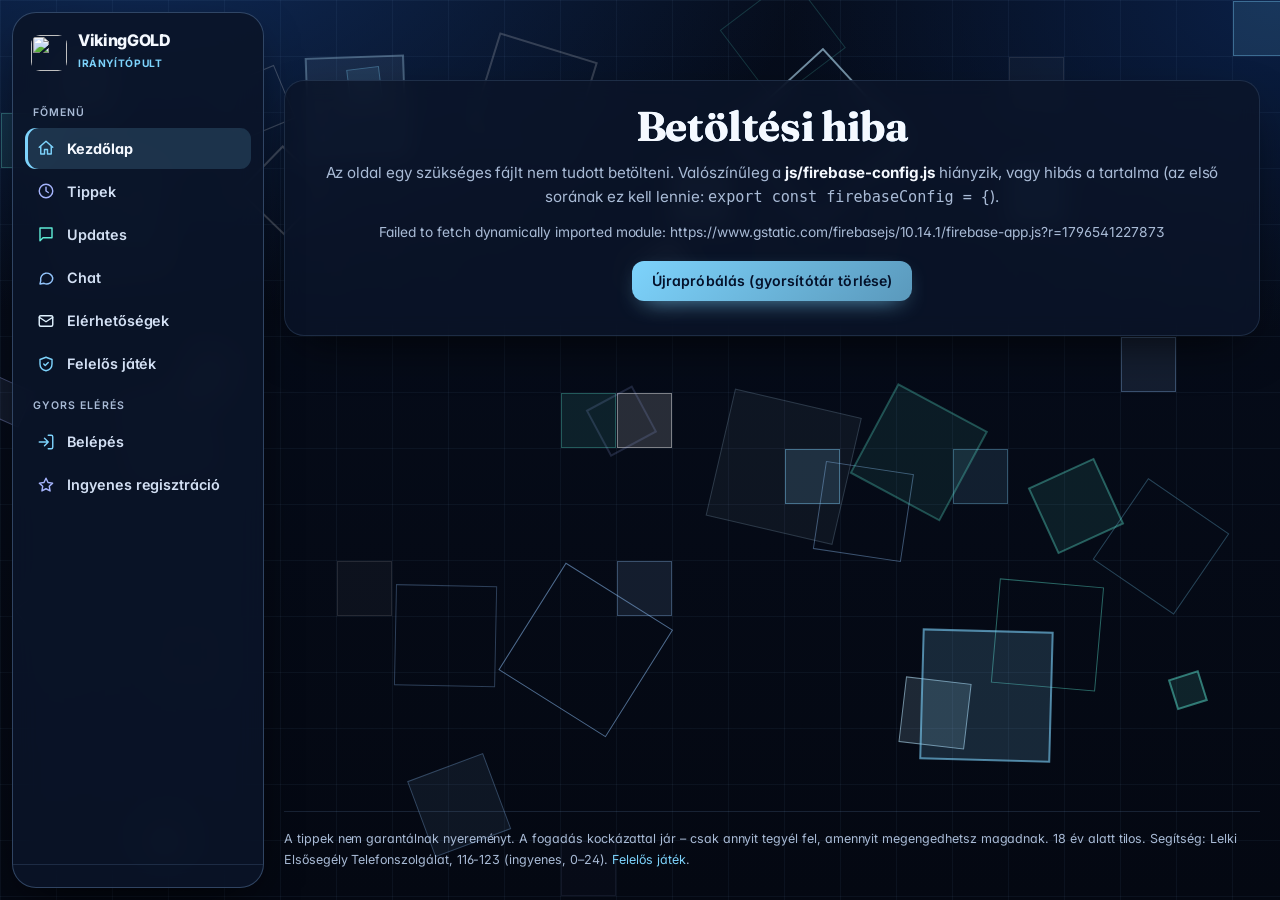
==== commit 0cb8cb3c: "Update index.html" ====
--- a/index.html
+++ b/index.html
@@ -3,7 +3,7 @@
 <head>
 <meta charset="utf-8">
 <meta name="viewport" content="width=device-width, initial-scale=1, viewport-fit=cover">
-<meta name="theme-color" content="#09070f">
+<meta name="theme-color" content="#050a15">
 <title>VikingGOLD – Napi sporttippek, átlátható eredményekkel</title>
 <meta name="description" content="Napi tippek labdarúgásban, jégkorongban, kézilabdában, teniszben és kosárlabdában. Átlátható eredmények, találati statisztika, tippadói ranglista. Ingyenes regisztráció.">
 <link rel="canonical" href="https://vikinggoldpro.github.io/">
@@ -22,7 +22,7 @@
 <script>if(/\.html$/.test(location.pathname))history.replaceState(null,"",location.pathname.replace(/\/index\.html$/,"/").replace(/\.html$/,"")+location.search+location.hash)</script>
 <link rel="preconnect" href="https://fonts.googleapis.com"><link rel="preconnect" href="https://fonts.gstatic.com" crossorigin>
 <link href="https://fonts.googleapis.com/css2?family=Inter:wght@400;500;600;700;800&family=Sora:wght@600;700;800&display=swap" rel="stylesheet">
-<script src="/assets/theme.js"></script><link rel="stylesheet" href="/assets/style.css?v=20261102d"><link rel="stylesheet" href="/assets/pro.css?v=20261102d">
+<script src="/js/theme.js?v=20261104a"></script><link rel="stylesheet" href="/assets/style.css?v=20261104a"><link rel="stylesheet" href="/assets/pro.css?v=20261104a">
 <script type="application/ld+json">{"@context":"https://schema.org","@graph":[{"@type":"WebSite","name":"VikingGOLD","url":"https://vikinggoldpro.github.io/","inLanguage":"hu"},{"@type":"FAQPage","mainEntity":[
 {"@type":"Question","name":"Mi az a VikingGOLD?","acceptedAnswer":{"@type":"Answer","text":"Közösségi tippoldal: a tippadók naponta publikálnak tippeket labdarúgásban, jégkorongban, kézilabdában, teniszben és kosárlabdában, az eredményeket pedig átláthatóan, visszanézhetően gyűjtjük."}},
 {"@type":"Question","name":"Ingyenes a regisztráció?","acceptedAnswer":{"@type":"Answer","text":"Igen. A regisztráció ingyenes, utána azonnal elérhető a napi tippek listája és az összes korábbi eredmény."}},
@@ -81,7 +81,7 @@
 </main>
 <div id="ftr"></div>
 <script src="/assets/fx.js"></script>
-<script type="module" src="/js/app.js?v=20261102d"></script>
+<script type="module" src="/js/app.js?v=20261104a"></script>
 <script>setTimeout(function(){var w=document.querySelector('#statBox [data-wait]');if(w)w.innerHTML='<div class="big">⚠️</div><p class="small" style="font-size:.95rem">A statisztika nem töltődött be. Nyomj Ctrl+F5-öt (vagy privát ablakban nyisd meg). Ha így is marad, a <b>js/app.js</b> régi verziója van feltöltve.</p>'},6000)</script>
 </body>
 </html>
--- a/assets/pro.css
+++ b/assets/pro.css
@@ -1,26 +1,30 @@
 /* VikingGOLD – Pro felület: oldalsáv + világos/sötét téma (a style.css UTÁN töltődik) */
 :root,:root[data-theme=dark]{
-  --bg:#09070f;--bg2:#0e0b16;--sf:#14111d;--sf2:#1b1727;--in:#0b0911;
-  --bd:rgba(255,255,255,.07);--bd2:rgba(255,255,255,.13);
-  --tx:#f4f2f8;--mu:#9d97ad;--mu2:#6d667e;
-  --gold:#ff7a1a;--gold2:#ffb070;--gold3:#e55f00;--warn:#ff7a1a;
-  --ok:#22c55e;--bad:#ff5468;--hov:rgba(255,255,255,.06);--ptx:#cfcbd9;
-  --sbw:264px;--sh:0 18px 50px -18px rgba(0,0,0,.8);color-scheme:dark}
+  --bg:#050a15;--bg2:#08101f;--sf:#0b1529;--sf2:#102040;--in:#07101f;
+  --bd:rgba(147,197,253,.14);--bd2:rgba(147,197,253,.28);
+  --tx:#f5f9ff;--mu:#a9bbd6;--mu2:#7d92b3;
+  --gold:#7dd3fc;--gold2:#bae6fd;--gold3:#38bdf8;--warn:#fbbf24;
+  --ok:#34d399;--bad:#ff6b81;--hov:rgba(147,197,253,.09);--ptx:#d3e0f4;
+  --btn:#7dd3fc;--btnx:#04112a;--vipc:#fcd34d;
+  --c1:#7dd3fc;--c2:#e0f2fe;--c3:#a5b4fc;--c4:#5eead4;--c5:#93c5fd;
+  --sbw:264px;--sh:0 18px 50px -18px rgba(0,0,0,.85);color-scheme:dark}
 :root[data-theme=light]{
-  --bg:#f5f3f8;--bg2:#ece9f2;--sf:#ffffff;--sf2:#f1eef6;--in:#ffffff;
-  --bd:rgba(30,20,50,.09);--bd2:rgba(30,20,50,.17);
-  --tx:#17121f;--mu:#675f78;--mu2:#8f88a0;
-  --gold:#e8620a;--gold2:#c24f00;--gold3:#a84300;--warn:#e8620a;
-  --ok:#14934a;--bad:#d62c46;--hov:rgba(30,20,50,.06);--ptx:#3d3550;
-  --sh:0 14px 40px -20px rgba(40,20,80,.35);color-scheme:light}
+  --bg:#eaf3fe;--bg2:#dfecfb;--sf:#ffffff;--sf2:#f1f7ff;--in:#ffffff;
+  --bd:rgba(15,40,90,.13);--bd2:rgba(15,40,90,.26);
+  --tx:#0a1630;--mu:#46597a;--mu2:#64779a;
+  --gold:#0b63c5;--gold2:#0a4da0;--gold3:#083f85;--warn:#b45309;
+  --ok:#0f8a5f;--bad:#c81e3a;--hov:rgba(11,99,197,.08);--ptx:#26385a;
+  --btn:#0b63c5;--btnx:#ffffff;--vipc:#92400e;
+  --c1:#0b63c5;--c2:#0e7490;--c3:#4f46e5;--c4:#0f766e;--c5:#1d4ed8;
+  --sh:0 14px 40px -20px rgba(10,40,100,.35);color-scheme:light}
 
 html{background:var(--bg)!important}
-body{background:var(--bg)!important;background-image:none!important;padding-left:var(--sbw);color:var(--tx)}
+body{background:transparent!important;background-image:none!important;padding-left:var(--sbw);color:var(--tx)}
 #fx,.bgfx,html::before,body::before,body::after,main::after{display:none!important;content:none!important}
 p{color:var(--ptx)}
 .g{background:none!important;color:var(--gold)!important;-webkit-text-fill-color:var(--gold)!important}
 h1{text-shadow:none}
-::selection{background:rgba(255,122,26,.35)}
+::selection{background:rgba(125,211,252,.35)}
 .btn{background:var(--gold)!important;color:#fff!important;box-shadow:none!important;border-radius:10px}
 .btn:hover{background:var(--gold3)!important;box-shadow:0 8px 22px -10px var(--gold)!important}
 .btn.ghost{background:var(--sf)!important;border-color:var(--bd2)!important;color:var(--tx)!important}
@@ -90,3 +94,188 @@
 /* alsó mozgó sáv eltávolítva */
 .tick{display:none!important}
 body.has-tick{padding-bottom:0!important}
+
+/* ---- téma: a style.css !important szabályainak felülírása változókkal ---- */
+.card,.panel,.tlog,.stat,.sp,.person,.sbx2,.authbox,.upd-c,.chip,.how-s,.faq details,.kpi,.vgs,.sbx,.tl,.hclock{
+  background:color-mix(in srgb,var(--sf) 78%,transparent)!important;border:1px solid var(--bd)!important;
+  -webkit-backdrop-filter:blur(10px);backdrop-filter:blur(10px);color:var(--tx)}
+.sb{background:color-mix(in srgb,var(--sf) 88%,transparent)!important;-webkit-backdrop-filter:blur(14px);backdrop-filter:blur(14px)}
+.menu,.nav{background:var(--sf)!important;border-color:var(--bd2)!important;color:var(--tx)}
+.top{background:color-mix(in srgb,var(--bg) 80%,transparent)!important;border-color:var(--bd)!important}
+.tabs a,.utag,.tab,.vtabs,.vtabs a{background:var(--sf)!important;border:1px solid var(--bd)!important;color:var(--tx)!important}
+.tabs a.on,.vtabs a.on,.nav a.on{background:var(--gold)!important;border-color:var(--gold)!important;color:#fff!important}
+input,select,textarea{background:var(--in)!important;color:var(--tx)!important;border:1px solid var(--bd2)!important}
+.btn.ghost,.btn.ghost:hover{background:var(--sf)!important;border:1px solid var(--bd2)!important;color:var(--tx)!important}
+.btn.ghost:hover{border-color:var(--gold)!important;color:var(--gold)!important}
+.banner,.banner .btn{background:var(--gold)!important;color:#fff!important}
+.banner .btn{background:#fff!important;color:var(--gold3)!important}
+.uic{background:var(--sf)!important;border-color:var(--bd)!important}
+h1,h2,h3,h4,.small b,b,strong{color:var(--tx)}
+.small,.mu{color:var(--mu)!important}
+.card:hover,.sp:hover{transform:translateY(-2px);transition:transform .2s,border-color .2s}
+:root[data-theme=light] ::-webkit-scrollbar-thumb{background:#b4c6e3}
+@media(prefers-reduced-motion:reduce){.card:hover,.sp:hover{transform:none}}
+
+/* =====================================================================
+   VikingGOLD – 2026 Pro design: kékes-fekete, babakék, fehér
+   (az alap-szabályok után töltődik, ezért felülír)
+   ===================================================================== */
+html{background:var(--bg)!important}
+body{font-family:Inter,system-ui,sans-serif;color:var(--tx);-webkit-font-smoothing:antialiased}
+:root[data-theme=dark] html,html[data-theme=dark]{background:radial-gradient(1100px 650px at 12% -8%,#0f2a57 0%,transparent 60%),radial-gradient(900px 600px at 100% 0%,#0a1f45 0%,transparent 55%),linear-gradient(180deg,#060d1c,#040812)!important;background-attachment:fixed!important}
+html[data-theme=light]{background:radial-gradient(1000px 600px at 10% -10%,#cfe5ff 0%,transparent 60%),radial-gradient(800px 500px at 100% 0%,#dbeafe 0%,transparent 55%),linear-gradient(180deg,#f3f8ff,#e6f0fc)!important;background-attachment:fixed!important}
+
+/* --- szövegek: mindig olvashatók, sötét és világos témában is --- */
+h1,h2,h3,h4{color:var(--tx)!important;text-shadow:none!important}
+p,li,td,th,label,summary,.lead{color:var(--ptx)}
+.hero .lead,.lead{color:var(--ptx)!important;text-shadow:none!important}
+.small,.mu,.hint,small{color:var(--mu)!important}
+b,strong{color:var(--tx)}
+a{color:var(--gold)}
+a.btn,a.btn:hover{color:var(--btnx)!important}
+.hero h1{background:linear-gradient(95deg,var(--tx) 30%,var(--gold) 100%);-webkit-background-clip:text;background-clip:text;color:transparent!important;-webkit-text-fill-color:transparent}
+.sect-t{color:var(--tx)!important;position:relative}
+.sect-t .g{color:var(--gold)!important;-webkit-text-fill-color:var(--gold)!important}
+::selection{background:rgba(125,211,252,.4);color:inherit}
+
+/* --- gombok --- */
+.btn{background:linear-gradient(135deg,var(--btn),color-mix(in srgb,var(--btn) 70%,#fff 0%))!important;color:var(--btnx)!important;border:0!important;font-weight:700;letter-spacing:.01em;border-radius:12px!important;box-shadow:0 8px 24px -12px var(--gold)!important;transition:transform .18s,box-shadow .18s,filter .18s}
+.btn:hover{transform:translateY(-2px);filter:brightness(1.08);box-shadow:0 14px 30px -12px var(--gold)!important}
+.btn.ghost,.btn.ghost:hover{background:color-mix(in srgb,var(--sf) 80%,transparent)!important;color:var(--tx)!important;border:1px solid var(--bd2)!important;box-shadow:none!important}
+.btn.ghost:hover{border-color:var(--gold)!important;color:var(--gold)!important}
+.btn.danger,.btn.danger:hover{background:transparent!important;color:var(--bad)!important;border:1px solid color-mix(in srgb,var(--bad) 55%,transparent)!important;box-shadow:none!important}
+.btn.danger:hover{background:color-mix(in srgb,var(--bad) 14%,transparent)!important}
+.btn[disabled],.btn:disabled{opacity:.5;transform:none;cursor:not-allowed}
+
+/* --- kártyák: üveg + színes felső csík --- */
+.card,.panel,.tlog,.stat,.sp,.person,.sbx2,.authbox,.how-s,.faq details,.kpi,.vgs,.sbx,.tl,.hclock{
+  background:color-mix(in srgb,var(--sf) 84%,transparent)!important;border:1px solid var(--bd)!important;border-radius:20px!important;
+  box-shadow:var(--sh)!important;color:var(--tx)}
+.card:hover,.sp:hover{border-color:var(--bd2)!important}
+.banner{background:linear-gradient(120deg,#0b3d8f,#0b63c5 55%,#38bdf8)!important;color:#fff!important;border-radius:22px!important;border:0!important}
+.banner h3,.banner p{color:#fff!important}
+.banner .btn{background:#fff!important;color:#0a2a66!important}
+.banner .btn.ghost{background:rgba(255,255,255,.14)!important;color:#fff!important;border:1px solid rgba(255,255,255,.5)!important}
+
+/* külön szín mindegyik elemnek */
+.stats .stat{position:relative;overflow:hidden}
+.stats .stat::before{content:"";position:absolute;left:0;right:0;top:0;height:3px;background:var(--c,var(--gold));opacity:1!important}
+.stats .stat b{color:var(--c,var(--gold))!important;-webkit-text-fill-color:var(--c,var(--gold))!important;background:none!important}
+.stats .stat:nth-child(1){--c:var(--c1)}.stats .stat:nth-child(2){--c:var(--c3)}.stats .stat:nth-child(3){--c:var(--c4)}.stats .stat:nth-child(4){--c:var(--c5)}
+.sports .sp:nth-child(5n+1){--c:var(--c1)}.sports .sp:nth-child(5n+2){--c:var(--c3)}.sports .sp:nth-child(5n+3){--c:var(--c4)}.sports .sp:nth-child(5n+4){--c:var(--c5)}.sports .sp:nth-child(5n+5){--c:var(--c2)}
+.sp{position:relative;transition:transform .22s,border-color .22s,box-shadow .22s}
+.sp .e{display:grid;place-items:center;width:62px;height:62px;border-radius:18px;font-size:1.9rem;margin:0 auto 4px;background:color-mix(in srgb,var(--c,var(--gold)) 18%,transparent);box-shadow:inset 0 0 0 1px color-mix(in srgb,var(--c,var(--gold)) 45%,transparent)}
+.sp:hover{transform:translateY(-6px);border-color:var(--c,var(--gold))!important;box-shadow:0 26px 50px -26px var(--c,var(--gold))!important}
+.sp small{color:var(--c,var(--gold))!important;font-weight:700}
+.how .how-s:nth-child(1){--c:var(--c1)}.how .how-s:nth-child(2){--c:var(--c3)}.how .how-s:nth-child(3){--c:var(--c4)}
+.how-s i{background:var(--c,var(--gold))!important;color:var(--btnx)!important;font-style:normal;font-weight:800}
+.how-s{border-top:3px solid var(--c,var(--gold))!important}
+.faq details{border-left:3px solid var(--c1)!important}.faq details:nth-child(3n+2){border-left-color:var(--c3)!important}.faq details:nth-child(3n){border-left-color:var(--c4)!important}
+.faq summary{color:var(--tx)!important;font-weight:700}
+
+/* chipek / pillek: olvashatók világos háttéren is */
+.chip{color:var(--tx)!important;background:color-mix(in srgb,var(--sf2) 80%,transparent)!important;border:1px solid var(--bd2)!important}
+.chip.adm{border-color:var(--c1)!important;background:color-mix(in srgb,var(--c1) 14%,transparent)!important}
+.chip.adm i{color:var(--gold)!important}
+.chip.vipc{border-color:var(--vipc)!important;background:color-mix(in srgb,var(--vipc) 14%,transparent)!important;color:var(--vipc)!important;box-shadow:none!important}
+.chip.vipc i{color:var(--vipc)!important}
+.pill{color:var(--gold)!important;background:color-mix(in srgb,var(--gold) 12%,transparent)!important;border:1px solid color-mix(in srgb,var(--gold) 50%,transparent)!important}
+.pill.g{color:var(--ok)!important;background:color-mix(in srgb,var(--ok) 13%,transparent)!important;border-color:color-mix(in srgb,var(--ok) 50%,transparent)!important}
+.pill.y{color:var(--warn)!important;background:color-mix(in srgb,var(--warn) 13%,transparent)!important;border-color:color-mix(in srgb,var(--warn) 50%,transparent)!important}
+.pill.r{color:var(--bad)!important;background:color-mix(in srgb,var(--bad) 13%,transparent)!important;border-color:color-mix(in srgb,var(--bad) 50%,transparent)!important}
+.pill.v{color:var(--c3)!important;background:color-mix(in srgb,var(--c3) 15%,transparent)!important;border-color:color-mix(in srgb,var(--c3) 55%,transparent)!important}
+.pill.vip{color:var(--vipc)!important;background:color-mix(in srgb,var(--vipc) 14%,transparent)!important;border-color:color-mix(in srgb,var(--vipc) 55%,transparent)!important}
+.okk{color:var(--ok)!important}
+
+/* táblázatok / űrlapok */
+table{color:var(--tx)}th{color:var(--mu)!important;font-weight:700}td{color:var(--tx)!important}
+tr{border-color:var(--bd)!important}
+input,select,textarea{background:var(--in)!important;color:var(--tx)!important;border:1px solid var(--bd2)!important;border-radius:12px!important}
+input::placeholder,textarea::placeholder{color:var(--mu2)!important;opacity:1}
+input:focus,select:focus,textarea:focus{border-color:var(--gold)!important;box-shadow:0 0 0 3px color-mix(in srgb,var(--gold) 25%,transparent)!important;outline:0}
+.tabs a,.utag,.tab,.vtabs,.vtabs a{color:var(--tx)!important}
+.tabs a.on,.vtabs a.on,.nav a.on,.tab.on{background:var(--btn)!important;border-color:var(--btn)!important;color:var(--btnx)!important}
+.nav a{color:var(--tx)!important}
+.tag,.ti{color:var(--tx)}
+.ok,.win{color:var(--ok)}.bad,.loss{color:var(--bad)}
+
+/* --- oldalsáv --- */
+.sb{background:color-mix(in srgb,var(--sf) 90%,transparent)!important;border:1px solid var(--bd2)!important;box-shadow:var(--sh)}
+.sb-brand b{color:var(--tx)!important;font-family:Sora,Inter,sans-serif;letter-spacing:-.02em}
+.sb-brand small{color:var(--gold)!important;font-weight:700;letter-spacing:.06em;text-transform:uppercase;font-size:.64rem}
+.sb-h{color:var(--mu)!important;text-transform:uppercase;letter-spacing:.1em;font-size:.66rem!important}
+.sb-nav a{color:var(--ptx)!important;font-weight:600}
+.sb-nav a svg{color:var(--c,var(--gold))}
+.sb-nav a:nth-child(5n+1){--c:var(--c1)}.sb-nav a:nth-child(5n+2){--c:var(--c3)}.sb-nav a:nth-child(5n+3){--c:var(--c4)}.sb-nav a:nth-child(5n+4){--c:var(--c5)}.sb-nav a:nth-child(5n+5){--c:var(--c2)}
+.sb-nav a:hover{background:var(--hov)!important;color:var(--tx)!important}
+.sb-nav a.on{background:color-mix(in srgb,var(--c,var(--gold)) 16%,transparent)!important;color:var(--tx)!important;box-shadow:inset 3px 0 0 var(--c,var(--gold))}
+.sb-nav.adm-nav a{--c:var(--vipc);background:color-mix(in srgb,var(--vipc) 10%,transparent);border:1px solid color-mix(in srgb,var(--vipc) 40%,transparent);color:var(--tx)!important}
+.sb-nav.adm-nav a svg{color:var(--vipc)}
+.sb-nav.adm-nav a.on{box-shadow:inset 3px 0 0 var(--vipc)}
+.sb-acc{background:var(--bg2)!important}.sb-acc b,.sb-un b{color:var(--tx)!important}.sb-acc small,.sb-un small{color:var(--mu)!important}
+.seg button.on{background:var(--btn)!important;color:var(--btnx)!important}
+.sb-open{background:var(--sf)!important;color:var(--tx)!important}
+
+/* --- tagkezelés --- */
+.mm-top{display:flex;gap:12px;align-items:center;flex-wrap:wrap;margin:6px 0 16px}
+.mm-top h1{margin:0}.mm-cnt{display:flex;gap:8px;flex-wrap:wrap;margin-left:auto}
+.mm-cnt span{padding:6px 12px;border-radius:999px;font-size:.78rem;font-weight:700;border:1px solid var(--bd2);background:var(--sf);color:var(--tx)}
+.mm-cnt span b{color:var(--gold)}
+.mm-list{display:flex;flex-direction:column;gap:8px;margin-top:14px}
+.mm-row{display:flex;align-items:center;gap:14px;padding:11px 14px;border-radius:16px;border:1px solid var(--bd);background:color-mix(in srgb,var(--sf) 86%,transparent);cursor:pointer;transition:border-color .15s,transform .15s,background .15s}
+.mm-row:hover{border-color:var(--gold);transform:translateX(3px);background:var(--sf2)}
+.mm-row:focus-visible{outline:2px solid var(--gold);outline-offset:2px}
+.mm-av{position:relative;flex:none;width:44px;height:44px;border-radius:50%;display:grid;place-items:center;font-weight:800;color:var(--btnx);background:linear-gradient(135deg,var(--c1),var(--c3))}
+.mm-av img{width:100%;height:100%;border-radius:50%;object-fit:cover;display:block}
+.mm-av i{position:absolute;right:-1px;bottom:-1px;width:12px;height:12px;border-radius:50%;background:var(--ok);border:2px solid var(--sf);box-shadow:0 0 8px var(--ok)}
+.mm-id{flex:1;min-width:0}.mm-id b{display:block;font-size:.98rem;white-space:nowrap;overflow:hidden;text-overflow:ellipsis}
+.mm-id span{display:block;font-size:.82rem;color:var(--mu);white-space:nowrap;overflow:hidden;text-overflow:ellipsis}
+.mm-q{display:flex;gap:6px;flex:none}
+.mm-q button{background:var(--sf2);border:1px solid var(--bd2);color:var(--tx);border-radius:10px;padding:6px 10px;font:600 .74rem Inter,sans-serif;cursor:pointer;display:inline-flex;align-items:center;gap:6px;transition:.15s}
+.mm-q button:hover{border-color:var(--gold);color:var(--gold)}
+.mm-q button.on{border-color:#5865f2;color:#fff;background:#5865f2}
+.mm-q svg{width:14px;height:14px}
+@media(max-width:620px){.mm-q span{display:none}.mm-row{gap:10px;padding:10px}}
+.mm-scrim{position:fixed;inset:0;z-index:100;background:rgba(2,6,16,.72);backdrop-filter:blur(6px);display:grid;place-items:center;padding:16px;animation:mmf .18s ease}
+.mm-modal{width:min(560px,100%);max-height:92vh;overflow:auto;border-radius:26px;background:var(--sf);border:1px solid var(--bd2);box-shadow:0 40px 90px -30px #000;animation:mmu .22s cubic-bezier(.2,.8,.2,1)}
+.mm-hd{position:relative;padding:26px 24px 18px;display:flex;gap:16px;align-items:center;background:linear-gradient(135deg,color-mix(in srgb,var(--c1) 22%,transparent),color-mix(in srgb,var(--c3) 16%,transparent));border-bottom:1px solid var(--bd)}
+.mm-hd .mm-av{width:72px;height:72px;font-size:1.8rem}
+.mm-hd h2{margin:0 0 6px;font-size:1.35rem}
+.mm-x{position:absolute;right:14px;top:14px;width:34px;height:34px;border-radius:50%;border:1px solid var(--bd2);background:var(--sf);color:var(--tx);cursor:pointer;font-size:1.1rem;line-height:1}
+.mm-x:hover{border-color:var(--bad);color:var(--bad)}
+.mm-bd{padding:6px 24px 8px}
+.mm-kv{display:grid;grid-template-columns:130px 1fr;gap:6px 14px;padding:12px 0;border-bottom:1px solid var(--bd);align-items:center;font-size:.92rem}
+.mm-kv:last-child{border:0}.mm-kv>span:first-child{color:var(--mu);font-weight:600;font-size:.82rem}
+.mm-kv>span:last-child{color:var(--tx);word-break:break-word}
+.mm-ft{padding:14px 24px 22px;display:flex;flex-wrap:wrap;gap:8px}
+.mm-ft .btn{padding:9px 14px;font-size:.82rem}
+@keyframes mmf{from{opacity:0}}@keyframes mmu{from{opacity:0;transform:translateY(16px) scale(.98)}}
+
+/* --- VIP rész a főoldalon --- */
+.vh{margin:34px 0 8px;border-radius:26px;border:1px solid color-mix(in srgb,var(--vipc) 45%,transparent);background:linear-gradient(135deg,color-mix(in srgb,var(--vipc) 9%,var(--sf)),color-mix(in srgb,var(--c3) 10%,var(--sf)));padding:22px;box-shadow:var(--sh)}
+.vh-hd{display:flex;align-items:center;gap:12px;flex-wrap:wrap;margin-bottom:16px}
+.vh-hd h2{margin:0;font-size:1.5rem}.vh-hd h2 span{color:var(--vipc)}
+.vh-hd .btn{margin-left:auto;padding:9px 16px;font-size:.84rem}
+.vh-sum{display:grid;grid-template-columns:repeat(4,1fr);gap:10px;margin-bottom:16px}
+.vh-sum div{padding:12px 14px;border-radius:14px;background:var(--sf);border:1px solid var(--bd);border-top:3px solid var(--c,var(--gold))}
+.vh-sum div:nth-child(1){--c:var(--c1)}.vh-sum div:nth-child(2){--c:var(--c3)}.vh-sum div:nth-child(3){--c:var(--c4)}.vh-sum div:nth-child(4){--c:var(--vipc)}
+.vh-sum b{display:block;font-size:1.45rem;font-family:Sora,Inter,sans-serif;color:var(--c)!important}
+.vh-sum span{font-size:.7rem;font-weight:700;letter-spacing:.08em;color:var(--mu);text-transform:uppercase}
+.vh-tabs{display:flex;gap:8px;flex-wrap:wrap;margin-bottom:12px}
+.vh-tabs button{border:1px solid var(--bd2);background:var(--sf);color:var(--tx);font:600 .82rem Inter,sans-serif;padding:7px 14px;border-radius:999px;cursor:pointer}
+.vh-tabs button.on{background:var(--btn);color:var(--btnx);border-color:var(--btn)}
+.vh-tip{display:grid;grid-template-columns:5px 1fr auto;gap:14px;align-items:center;padding:13px 16px;border-radius:16px;background:var(--sf);border:1px solid var(--bd);margin-bottom:8px}
+.vh-tip .st{align-self:stretch;border-radius:5px;background:var(--c1)}
+.vh-tip.win .st{background:var(--ok)}.vh-tip.loss .st{background:var(--bad)}.vh-tip.void .st{background:var(--mu2)}
+.vh-m{font-size:.72rem;color:var(--mu);font-weight:600;letter-spacing:.03em;margin-bottom:2px}
+.vh-t{font:700 1rem Sora,Inter,sans-serif;color:var(--tx)}
+.vh-p{font-size:.88rem;margin-top:4px;color:var(--ptx)}.vh-p b{color:var(--gold)}
+.vh-r{text-align:right}.vh-r .o{font:800 1.2rem Sora,Inter,sans-serif;color:var(--gold)}
+.vh-r .pill{margin-top:4px}
+.vh-empty{padding:22px;text-align:center;color:var(--mu);border:1px dashed var(--bd2);border-radius:16px}
+@media(max-width:700px){.vh{padding:16px}.vh-sum{grid-template-columns:1fr 1fr}.vh-tip{grid-template-columns:5px 1fr}.vh-r{grid-column:2;text-align:left;display:flex;gap:12px;align-items:center}}
+
+/* animált háttér-vászon */
+#vgbg{opacity:1}
+.foot,.foot p,.foot .small{color:var(--mu)!important}
+@media(prefers-reduced-motion:reduce){.mm-row:hover,.sp:hover,.btn:hover{transform:none}.mm-scrim,.mm-modal{animation:none}}
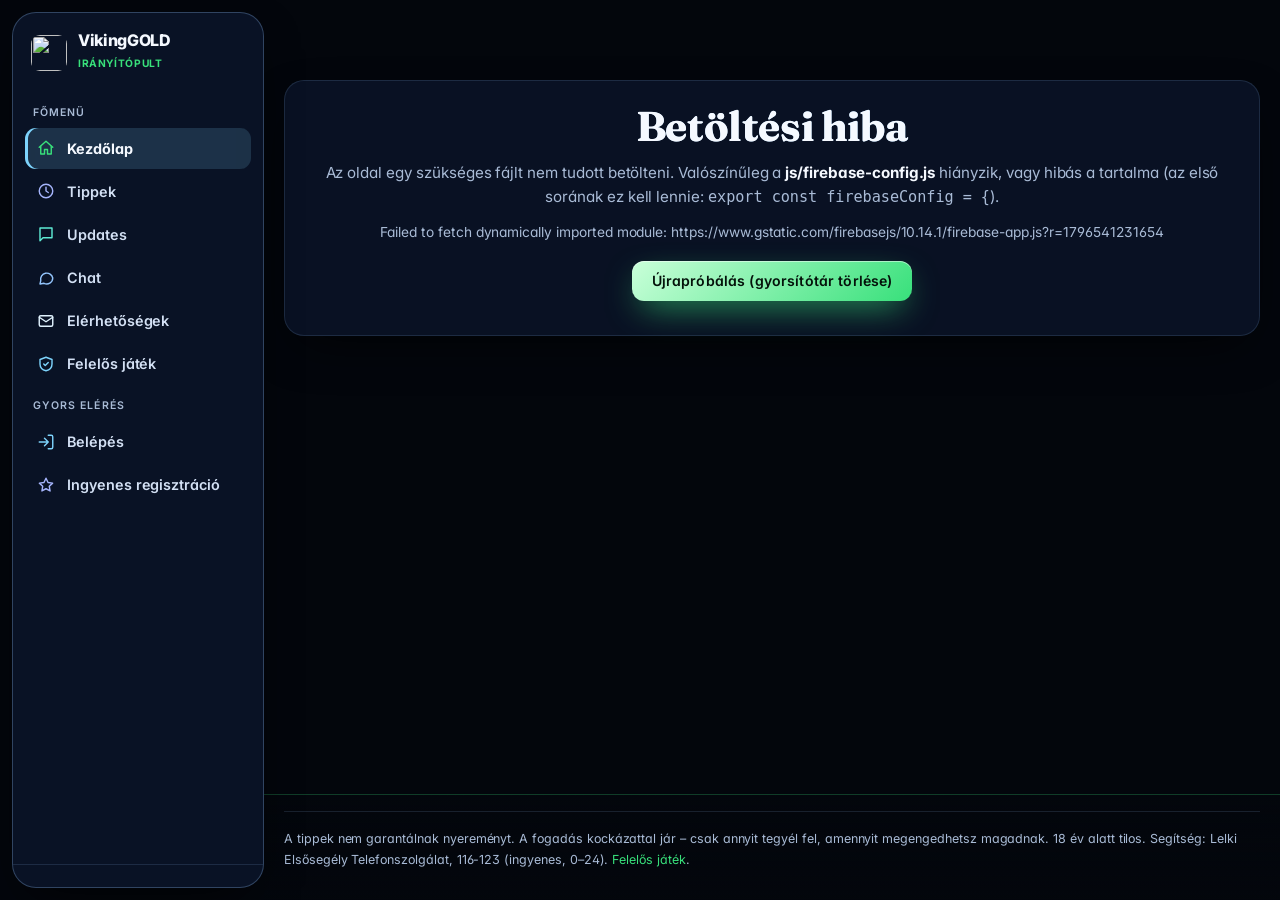
==== commit d10f6524: "Update index.html" ====
--- a/index.html
+++ b/index.html
@@ -22,7 +22,7 @@
 <script>if(/\.html$/.test(location.pathname))history.replaceState(null,"",location.pathname.replace(/\/index\.html$/,"/").replace(/\.html$/,"")+location.search+location.hash)</script>
 <link rel="preconnect" href="https://fonts.googleapis.com"><link rel="preconnect" href="https://fonts.gstatic.com" crossorigin>
 <link href="https://fonts.googleapis.com/css2?family=Inter:wght@400;500;600;700;800&family=Sora:wght@600;700;800&display=swap" rel="stylesheet">
-<script src="/js/theme.js?v=20261104a"></script><link rel="stylesheet" href="/assets/style.css?v=20261104a"><link rel="stylesheet" href="/assets/pro.css?v=20261104a">
+<script src="/js/theme.js?v=20261104a"></script><link rel="stylesheet" href="/assets/style.css?v=20261104a"><link rel="stylesheet" href="/assets/pro.css?v=20261104a"><link rel="stylesheet" href="/assets/arena.css?v=20261106a">
 <script type="application/ld+json">{"@context":"https://schema.org","@graph":[{"@type":"WebSite","name":"VikingGOLD","url":"https://vikinggoldpro.github.io/","inLanguage":"hu"},{"@type":"FAQPage","mainEntity":[
 {"@type":"Question","name":"Mi az a VikingGOLD?","acceptedAnswer":{"@type":"Answer","text":"Közösségi tippoldal: a tippadók naponta publikálnak tippeket labdarúgásban, jégkorongban, kézilabdában, teniszben és kosárlabdában, az eredményeket pedig átláthatóan, visszanézhetően gyűjtjük."}},
 {"@type":"Question","name":"Ingyenes a regisztráció?","acceptedAnswer":{"@type":"Answer","text":"Igen. A regisztráció ingyenes, utána azonnal elérhető a napi tippek listája és az összes korábbi eredmény."}},
@@ -80,8 +80,8 @@
 </section>
 </main>
 <div id="ftr"></div>
-<script src="/assets/fx.js"></script>
-<script type="module" src="/js/app.js?v=20261104a"></script>
+<script src="/assets/fx.js?v=20261106a"></script>
+<script type="module" src="/js/app.js?v=20261106a"></script>
 <script>setTimeout(function(){var w=document.querySelector('#statBox [data-wait]');if(w)w.innerHTML='<div class="big">⚠️</div><p class="small" style="font-size:.95rem">A statisztika nem töltődött be. Nyomj Ctrl+F5-öt (vagy privát ablakban nyisd meg). Ha így is marad, a <b>js/app.js</b> régi verziója van feltöltve.</p>'},6000)</script>
 </body>
 </html>
--- a/assets/arena.css
+++ b/assets/arena.css
@@ -0,0 +1,69 @@
+/* VikingGOLD – Aréna téma: sportáganként saját pálya-háttér, élénk, odabaszós megjelenés */
+:root{--ac:#38bdf8;--ac2:#bae6fd;--acg:56,189,248;--ink:3,6,12}
+body[data-bg=fooldal]{--ac:#38e07b;--ac2:#c9ffd9;--acg:56,224,123}
+body[data-bg=labdarugas]{--ac:#38e07b;--ac2:#c9ffd9;--acg:56,224,123;--ink:2,12,6}
+body[data-bg=jegkorong]{--ac:#4cc3ff;--ac2:#d4f0ff;--acg:76,195,255;--ink:2,9,20}
+body[data-bg=kezilabda]{--ac:#ffb020;--ac2:#ffe3a3;--acg:255,176,32;--ink:6,10,34}
+body[data-bg=kosarlabda]{--ac:#ff8a2b;--ac2:#ffd2a3;--acg:255,138,43;--ink:16,8,2}
+body[data-bg=tenisz]{--ac:#d9f24a;--ac2:#f2ffb0;--acg:217,242,74;--ink:3,16,10}
+/* a sportág színe vegye át a „gold” változót is, így minden gomb, link, kiemelés követi */
+body[data-bg]{--gold:var(--ac);--gold2:var(--ac2)}
+
+/* ----- háttér: nincs kocka, nincs rács ----- */
+#vgbg,#fx{display:none!important}
+.bgfx{position:fixed!important;inset:0;z-index:-2;overflow:hidden;pointer-events:none;background:rgb(var(--ink))}
+.bgfx i{position:absolute!important;inset:-4% 0 -4% 0!important;height:auto!important;display:block;opacity:0;transition:opacity .8s ease;
+  background-color:rgb(var(--ink))!important;background-size:cover!important;background-position:center top!important;background-repeat:no-repeat!important;
+  transform:translate3d(0,calc(var(--py,0px)*-.25),0)!important;animation:none!important;will-change:transform,opacity}
+.bgfx i.on{opacity:1}
+/* kép felett: felül élénk, lent sötétebb, hogy az olvashatóság megmaradjon */
+.bgfx::after{content:"";position:absolute;inset:0;
+  background:
+    radial-gradient(1100px 600px at 50% 0,rgba(var(--acg),.16),transparent 70%),
+    linear-gradient(180deg,rgba(var(--ink),.10) 0,rgba(var(--ink),.38) 45%,rgba(var(--ink),.80) 100%)}
+body{background:rgb(var(--ink))!important;background-image:none!important}
+
+/* ----- fejléc és lábléc ----- */
+.top{background:rgba(var(--ink),.72)!important;-webkit-backdrop-filter:saturate(1.5) blur(16px)!important;backdrop-filter:saturate(1.5) blur(16px)!important;border-bottom:1px solid rgba(var(--acg),.35)!important;box-shadow:0 10px 40px -18px rgba(var(--acg),.5)!important}
+.foot{background:linear-gradient(180deg,transparent,rgba(var(--ink),.92))!important;border-top:1px solid rgba(var(--acg),.25)!important}
+
+/* ----- hero ----- */
+.hero2.solo h1{background:linear-gradient(100deg,#fff 20%,var(--ac2) 60%,var(--ac) 100%);-webkit-background-clip:text;background-clip:text;-webkit-text-fill-color:transparent;color:transparent!important;filter:drop-shadow(0 6px 30px rgba(0,0,0,.65))}
+.hero2.solo h1::after{background:linear-gradient(90deg,var(--ac),transparent)!important;box-shadow:0 0 28px rgba(var(--acg),.9)!important}
+.hero2.solo .lead,.hero .lead{color:#e6ecf7!important;text-shadow:0 2px 18px rgba(0,0,0,.85)!important}
+.sect-t{text-shadow:0 3px 26px rgba(0,0,0,.9)!important}
+.g{background:linear-gradient(120deg,var(--ac2),var(--ac))!important;-webkit-background-clip:text!important;background-clip:text!important}
+
+/* ----- gombok ----- */
+.btn:not(.ghost){background:linear-gradient(135deg,var(--ac2),var(--ac))!important;color:#04110a!important;font-weight:800;border:0!important;box-shadow:0 12px 34px -10px rgba(var(--acg),.85),inset 0 1px 0 rgba(255,255,255,.5)!important;transition:transform .18s,box-shadow .18s}
+.btn:not(.ghost):hover{transform:translateY(-3px) scale(1.02);box-shadow:0 18px 44px -10px rgba(var(--acg),1)!important}
+.btn.ghost{background:rgba(255,255,255,.07)!important;border:1px solid rgba(255,255,255,.35)!important;color:#fff!important;-webkit-backdrop-filter:blur(8px);backdrop-filter:blur(8px)}
+.btn.ghost:hover{border-color:var(--ac)!important;background:rgba(var(--acg),.18)!important}
+
+/* ----- kártyák: üveghatás, hogy a háttér átüssön ----- */
+.card,.stat,.vgs,.faq details,.how-s,.banner,.empty{background:linear-gradient(160deg,rgba(var(--ink),.62),rgba(var(--ink),.82))!important;border:1px solid rgba(255,255,255,.12)!important;-webkit-backdrop-filter:blur(12px) saturate(1.3);backdrop-filter:blur(12px) saturate(1.3);box-shadow:0 20px 50px -26px rgba(0,0,0,.9)}
+.stat::before{background:radial-gradient(circle,rgba(var(--acg),.4),transparent 70%)!important}
+.stat b{background:linear-gradient(180deg,#fff,var(--ac))!important;-webkit-background-clip:text!important;background-clip:text!important}
+.banner{border-color:rgba(var(--acg),.5)!important;box-shadow:0 0 0 1px rgba(var(--acg),.2),0 30px 70px -30px rgba(var(--acg),.5)!important}
+
+/* ----- sportág-csempék a főoldalon: mindegyik a saját pályájával ----- */
+.sp{--bgimg:none;isolation:isolate;min-height:220px;border:1px solid rgba(255,255,255,.18)!important;background:rgb(var(--ink))!important;overflow:hidden}
+.sp::before{display:block!important;content:""!important;position:absolute;inset:0!important;height:auto!important;z-index:-1;opacity:1!important;background:linear-gradient(180deg,rgba(0,0,0,.05) 0,rgba(0,0,0,.78) 100%),var(--bgimg) center/cover no-repeat!important;transition:transform .5s}
+.sp:hover::before{transform:scale(1.12)}
+.sp[href$="=labdarugas"]{--bgimg:url(/assets/bg/labdarugas.svg);--c:#38e07b}
+.sp[href$="=jegkorong"]{--bgimg:url(/assets/bg/jegkorong.svg);--c:#4cc3ff}
+.sp[href$="=kezilabda"]{--bgimg:url(/assets/bg/kezilabda.svg);--c:#ffb020}
+.sp[href$="=kosarlabda"]{--bgimg:url(/assets/bg/kosarlabda.svg);--c:#ff8a2b}
+.sp[href$="=tenisz"]{--bgimg:url(/assets/bg/tenisz.svg);--c:#d9f24a}
+.sp:hover{border-color:var(--c,var(--ac))!important;box-shadow:0 0 0 1px var(--c,var(--ac)),0 30px 60px -22px var(--c,var(--ac))!important}
+.sp b{color:#fff;text-shadow:0 2px 14px rgba(0,0,0,.9)}
+.sp small{background:rgba(0,0,0,.45)!important;border:1px solid var(--c,var(--ac))!important;color:#fff!important}
+
+/* ----- tippek oldal: sportág-fülek ----- */
+#sTabs a{-webkit-backdrop-filter:blur(10px);backdrop-filter:blur(10px);background:rgba(var(--ink),.6);border:1px solid rgba(255,255,255,.14);transition:.2s}
+#sTabs a.on{background:linear-gradient(135deg,var(--ac2),var(--ac))!important;color:#04110a!important;border-color:transparent!important;box-shadow:0 10px 30px -10px rgba(var(--acg),.9)}
+#sTabs a.on small{color:#04110a!important}
+::selection{background:rgba(var(--acg),.4)}
+:focus-visible{outline-color:var(--ac)!important}
+@media(max-width:760px){.sp{min-height:170px}.bgfx i{inset:0!important;transform:none!important}}
+@media(prefers-reduced-motion:reduce){.bgfx i{transition:none}.sp::before{transition:none}}
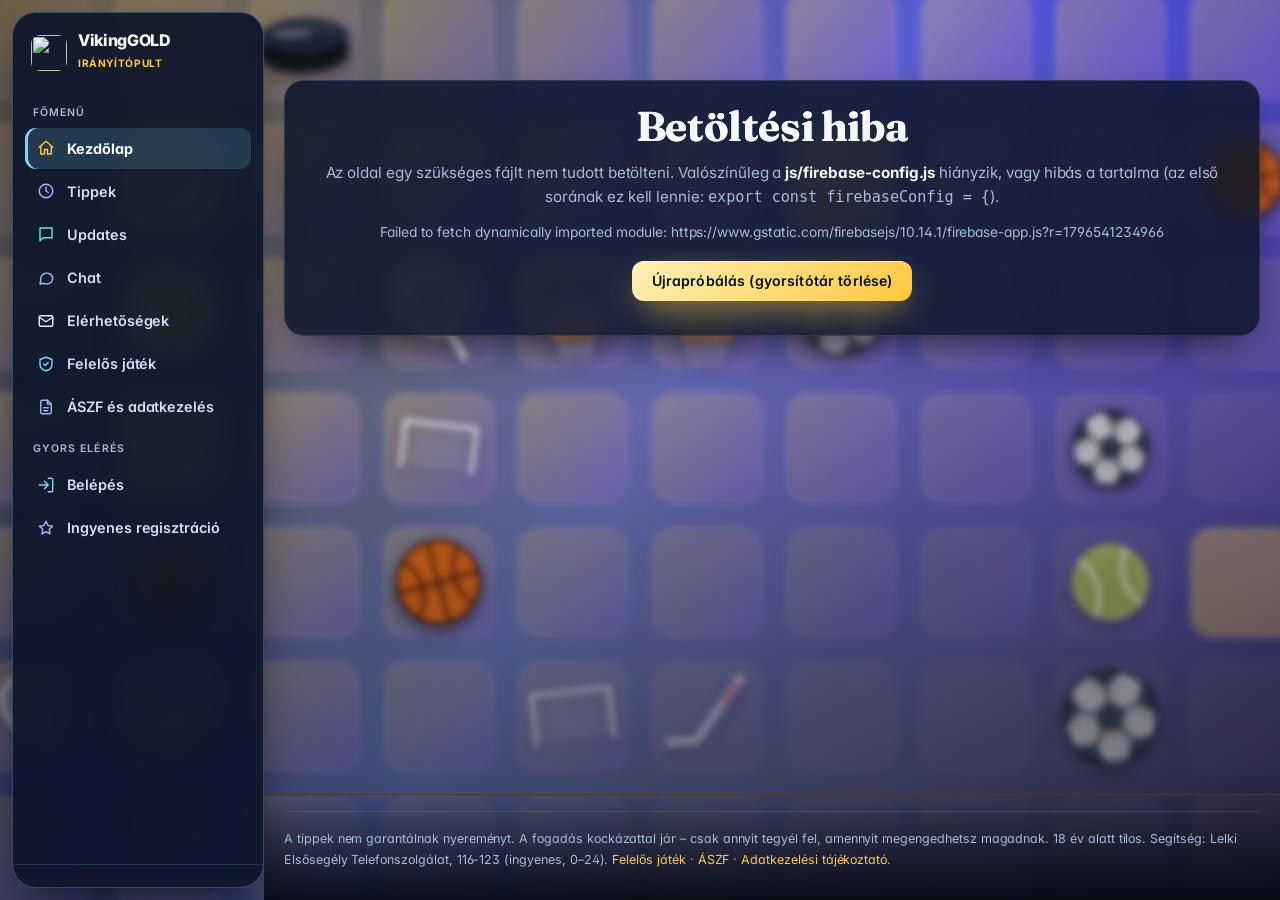
==== commit 96c0e312: "Update index.html" ====
--- a/index.html
+++ b/index.html
@@ -22,7 +22,7 @@
 <script>if(/\.html$/.test(location.pathname))history.replaceState(null,"",location.pathname.replace(/\/index\.html$/,"/").replace(/\.html$/,"")+location.search+location.hash)</script>
 <link rel="preconnect" href="https://fonts.googleapis.com"><link rel="preconnect" href="https://fonts.gstatic.com" crossorigin>
 <link href="https://fonts.googleapis.com/css2?family=Inter:wght@400;500;600;700;800&family=Sora:wght@600;700;800&display=swap" rel="stylesheet">
-<script src="/js/theme.js?v=20261104a"></script><link rel="stylesheet" href="/assets/style.css?v=20261104a"><link rel="stylesheet" href="/assets/pro.css?v=20261104a"><link rel="stylesheet" href="/assets/arena.css?v=20261106a">
+<script src="/js/theme.js?v=20261110a"></script><link rel="stylesheet" href="/assets/style.css?v=20261110a"><link rel="stylesheet" href="/assets/pro.css?v=20261110a"><link rel="stylesheet" href="/assets/arena.css?v=20261110a">
 <script type="application/ld+json">{"@context":"https://schema.org","@graph":[{"@type":"WebSite","name":"VikingGOLD","url":"https://vikinggoldpro.github.io/","inLanguage":"hu"},{"@type":"FAQPage","mainEntity":[
 {"@type":"Question","name":"Mi az a VikingGOLD?","acceptedAnswer":{"@type":"Answer","text":"Közösségi tippoldal: a tippadók naponta publikálnak tippeket labdarúgásban, jégkorongban, kézilabdában, teniszben és kosárlabdában, az eredményeket pedig átláthatóan, visszanézhetően gyűjtjük."}},
 {"@type":"Question","name":"Ingyenes a regisztráció?","acceptedAnswer":{"@type":"Answer","text":"Igen. A regisztráció ingyenes, utána azonnal elérhető a napi tippek listája és az összes korábbi eredmény."}},
@@ -30,58 +30,63 @@
 {"@type":"Question","name":"Hogyan számoljátok a találati arányt?","acceptedAnswer":{"@type":"Answer","text":"Nyert ÷ (nyert + vesztett). Az érvénytelen és a még függőben lévő tippek nem számítanak bele."}}]}]}</script>
 </head>
 <body data-page="home">
-<canvas id="fx" aria-hidden="true"></canvas>
 <div id="hdr"></div>
 <main id="main">
-<section class="hero hero2 wrap solo">
-  <div class="hero-t">
-    <h1>Tippek, amiket bármikor visszanézhetsz</h1>
-    <p class="lead">A VikingGOLD tippadói minden nap kidolgozott tippeket publikálnak labdarúgásban, jégkorongban, kézilabdában, teniszben és kosárlabdában. A végeredmények átláthatóak, a tagok bármikor visszanézhetik őket.</p>
-    <div class="cta"><a class="btn" href="/tippek">Mai tippek megnyitása</a><a class="btn ghost" id="ctaReg" href="/auth?mode=register">Ingyenes csatlakozás</a></div>
+<section class="hm-hero wrap">
+  <h1>Tippek, amiket bármikor visszanézhetsz</h1>
+  <p class="lead">A VikingGOLD tippadói minden nap kidolgozott tippeket publikálnak labdarúgásban, jégkorongban, kézilabdában, teniszben és kosárlabdában. A végeredmények átláthatók, a tagok bármikor visszanézhetik őket.</p>
+  <div class="cta"><a class="btn" href="/tippek">Mai tippek megnyitása</a><a class="btn ghost" id="ctaReg" href="/auth?mode=register">Ingyenes csatlakozás</a></div>
+  <ul class="hm-assure">
+    <li><svg viewBox="0 0 24 24" width="16" height="16" fill="none" stroke="currentColor" stroke-width="2.2" stroke-linecap="round" stroke-linejoin="round" aria-hidden="true"><path d="M5 12.5l4.5 4.5L19 7.5"/></svg>Ingyenes regisztráció</li>
+    <li><svg viewBox="0 0 24 24" width="16" height="16" fill="none" stroke="currentColor" stroke-width="2.2" stroke-linecap="round" stroke-linejoin="round" aria-hidden="true"><path d="M5 12.5l4.5 4.5L19 7.5"/></svg>Öt sportág egy helyen</li>
+    <li><svg viewBox="0 0 24 24" width="16" height="16" fill="none" stroke="currentColor" stroke-width="2.2" stroke-linecap="round" stroke-linejoin="round" aria-hidden="true"><path d="M5 12.5l4.5 4.5L19 7.5"/></svg>Minden eredmény visszanézhető</li>
+  </ul>
+</section>
+
+<section class="wrap hm">
+  <div class="hm-stats">
+    <div class="hm-stat"><b id="stPlayers">–</b><span>Aktív tag</span></div>
+    <div class="hm-stat"><b id="stTipsters">–</b><span>Tippadó</span></div>
+    <div class="hm-stat"><b>5</b><span>Sportág</span></div>
+    <div class="hm-stat"><b id="stToday">–</b><span>Mai tippek</span></div>
   </div>
-</section>
-<section class="wrap">
-  <div class="stats">
-    <div class="stat"><b id="stPlayers">–</b><span>Aktív tag</span></div>
-    <div class="stat"><b id="stTipsters">–</b><span>Tippadó</span></div>
-    <div class="stat"><b>5</b><span>Sportág</span></div>
-    <div class="stat"><b id="stToday">🔒</b><span>Mai tippek</span></div>
-  </div>
-  <h2 class="sect-t reveal">Találati <span class="g">statisztika</span></h2>
-  <div class="reveal" id="statBox"><div class="vgs vgs-x" data-wait><p class="small">Betöltés…</p></div></div>
-  <h2 class="sect-t reveal"><span class="g">VIP</span> statisztika</h2>
-  <div class="reveal" id="vipStatBox"><div class="vgs vgs-x"><p class="small">Betöltés…</p></div></div>
-  <h2 class="sect-t reveal">Tippadói <span class="g">ranglista</span></h2>
-  <div class="reveal" id="boardBox"><div class="vgs vgs-x"><p class="small">Betöltés…</p></div></div>
-  <h2 class="sect-t reveal">Válaszd ki a <span class="g">sportágad</span></h2>
-  <div class="sports" id="sportTiles"></div>
-  <div class="card reveal" style="margin-top:26px">
-    <h2 style="font-size:1.3rem">Aktív tagok <span class="small" id="plCount"></span></h2>
-    <div class="chips" id="plist"><span class="small">Betöltés…</span></div>
-  </div>
-  <h2 class="sect-t reveal">Hogyan <span class="g">működik?</span></h2>
-  <div class="how reveal">
-    <div class="how-s"><i>1</i><b>Regisztrálj ingyen</b><p>Felhasználónév, e-mail, jelszó – 1 perc az egész. A megerősítő levelet nézd meg a spam mappában is.</p></div>
-    <div class="how-s"><i>2</i><b>Nézd a napi tippeket</b><p>Minden tipp mellett ott a liga, a piac, a szorzó és a tippadó neve. Szűrhetsz sportágra, ligára, szorzóra.</p></div>
-    <div class="how-s"><i>3</i><b>Kövesd az eredményt</b><p>A végeredmény alapján a rendszer magától dönti el, hogy a tipp nyert vagy vesztett. Semmi nem tűnik el, bármikor visszanézheted.</p></div>
-  </div>
-  <h2 class="sect-t reveal">Gyakori <span class="g">kérdések</span></h2>
-  <div class="faq reveal" id="faq">
+
+  <h2 class="hm-h">Találati statisztika</h2>
+  <div id="statBox"><div class="vgs vgs-x" data-wait><p class="small">Betöltés…</p></div></div>
+
+  <h2 class="hm-h">Tippadói ranglista</h2>
+  <div id="boardBox"><div class="vgs vgs-x"><p class="small">Betöltés…</p></div></div>
+
+  <h2 class="hm-h">Válaszd ki a sportágad</h2>
+  <div class="hm-sports" id="sportTiles"></div>
+
+  <h2 class="hm-h">Aktív tagok <span class="hm-n" id="plCount"></span></h2>
+  <div class="hm-members"><div class="chips" id="plist"><span class="small">Betöltés…</span></div></div>
+
+  <h2 class="hm-h">Hogyan működik?</h2>
+  <ol class="hm-steps">
+    <li><i>1</i><b>Regisztrálj ingyen</b><p>Felhasználónév, e-mail, jelszó – 1 perc az egész. A megerősítő levelet nézd meg a spam mappában is.</p></li>
+    <li><i>2</i><b>Nézd a napi tippeket</b><p>Minden tipp mellett ott a liga, a piac, a szorzó és a tippadó neve. Szűrhetsz sportágra, ligára, szorzóra.</p></li>
+    <li><i>3</i><b>Kövesd az eredményt</b><p>A végeredmény alapján a rendszer magától dönti el, hogy a tipp nyert vagy vesztett. Semmi nem tűnik el, bármikor visszanézheted.</p></li>
+  </ol>
+
+  <h2 class="hm-h">Gyakori kérdések</h2>
+  <div class="hm-faq" id="faq">
     <details><summary>Mi az a VikingGOLD?</summary><p>Közösségi tippoldal: a tippadók naponta publikálnak tippeket labdarúgásban, jégkorongban, kézilabdában, teniszben és kosárlabdában, az eredményeket pedig átláthatóan, visszanézhetően gyűjtjük.</p></details>
     <details><summary>Ingyenes a regisztráció?</summary><p>Igen. A regisztráció ingyenes, utána azonnal elérhető a napi tippek listája és az összes korábbi eredmény.</p></details>
     <details><summary>Garantáltan nyer egy tipp?</summary><p>Nem. A tippek nem garantálnak nyereményt, a fogadás kockázattal jár. Csak olyan összeget tegyél fel, amit megengedhetsz magadnak. Ha úgy érzed, kicsúszik az irányítás, nézd meg a <a href="/felelos-jatek">Felelős játék</a> oldalt.</p></details>
     <details><summary>Mit jelent a „profit egységben” és a ROI?</summary><p>Ha minden tippre 1 egységet tennél fel: a nyertes tipp a szorzó mínusz 1 egységet hoz, a vesztes −1 egységet. A ROI ennek az eredménynek a százaléka a feltett egységekhez képest. Csak a szorzóval rendelkező, lezárt tippek számítanak bele.</p></details>
     <details><summary>Hogyan számoljátok a találati arányt?</summary><p>Nyert ÷ (nyert + vesztett). Az érvénytelen és a még függőben lévő tippek nem számítanak bele.</p></details>
     <details><summary>Kérhetek értesítést?</summary><p>Igen. Belépés után a harang ikonnál bekapcsolhatod a böngészős értesítéseket az újdonságokról és a bejelentésekről. Az oldalt telepítheted a telefonod kezdőképernyőjére is, így alkalmazásként nyílik meg.</p></details>
-    <details><summary>Mi az a VIP Klub?</summary><p>A VIP Klub fizetős, zárt részleg saját tippekkel és statisztikával. A csatlakozáshoz keress minket <b>Discordon</b> vagy írj <b>privát üzenetet</b> az oldalon az <a href="/elerhetosegek">Elérhetőségek</a> oldalon.</p></details>
     <details><summary>Hogyan érhetlek el titeket?</summary><p>Az <a href="/elerhetosegek">Elérhetőségek</a> oldalon privát üzenetet küldhetsz közvetlenül az oldalon, általában 24 órán belül válaszolunk. Discordon is megtalálsz minket.</p></details>
   </div>
-  <div class="banner reveal"><div><h3>Csatlakozz, és láss minden tippet</h3><p>A regisztráció ingyenes és 1 perc. Utána azonnal elérhető minden napi tipp és az összes korábbi eredmény.</p></div><div id="bnRow"></div></div>
+
+  <div class="hm-join"><div><h3>Csatlakozz, és láss minden tippet</h3><p>A regisztráció ingyenes és 1 perc. Utána azonnal elérhető minden napi tipp és az összes korábbi eredmény.</p></div><div id="bnRow"></div></div>
 </section>
 </main>
 <div id="ftr"></div>
-<script src="/assets/fx.js?v=20261106a"></script>
-<script type="module" src="/js/app.js?v=20261106a"></script>
-<script>setTimeout(function(){var w=document.querySelector('#statBox [data-wait]');if(w)w.innerHTML='<div class="big">⚠️</div><p class="small" style="font-size:.95rem">A statisztika nem töltődött be. Nyomj Ctrl+F5-öt (vagy privát ablakban nyisd meg). Ha így is marad, a <b>js/app.js</b> régi verziója van feltöltve.</p>'},6000)</script>
+<script src="/assets/fx.js?v=20261110a"></script>
+<script type="module" src="/js/app.js?v=20261110a"></script>
+<script>setTimeout(function(){var w=document.querySelector('#statBox [data-wait]');if(w)w.innerHTML='<p class="small" style="font-size:.95rem">A statisztika nem töltődött be. Frissítsd az oldalt (Ctrl+F5), vagy nyisd meg privát ablakban.</p>'},6000)</script>
 </body>
 </html>
--- a/assets/arena.css
+++ b/assets/arena.css
@@ -1,6 +1,6 @@
 /* VikingGOLD – Aréna téma: sportáganként saját pálya-háttér, élénk, odabaszós megjelenés */
 :root{--ac:#38bdf8;--ac2:#bae6fd;--acg:56,189,248;--ink:3,6,12}
-body[data-bg=fooldal]{--ac:#38e07b;--ac2:#c9ffd9;--acg:56,224,123}
+body[data-bg=fooldal]{--ac:#ffc83d;--ac2:#fff1b8;--acg:255,200,61;--ink:6,10,22}
 body[data-bg=labdarugas]{--ac:#38e07b;--ac2:#c9ffd9;--acg:56,224,123;--ink:2,12,6}
 body[data-bg=jegkorong]{--ac:#4cc3ff;--ac2:#d4f0ff;--acg:76,195,255;--ink:2,9,20}
 body[data-bg=kezilabda]{--ac:#ffb020;--ac2:#ffe3a3;--acg:255,176,32;--ink:6,10,34}
@@ -19,9 +19,13 @@
 /* kép felett: felül élénk, lent sötétebb, hogy az olvashatóság megmaradjon */
 .bgfx::after{content:"";position:absolute;inset:0;
   background:
-    radial-gradient(1100px 600px at 50% 0,rgba(var(--acg),.16),transparent 70%),
-    linear-gradient(180deg,rgba(var(--ink),.10) 0,rgba(var(--ink),.38) 45%,rgba(var(--ink),.80) 100%)}
-body{background:rgb(var(--ink))!important;background-image:none!important}
+    
+    linear-gradient(180deg,rgba(var(--ink),0) 0,rgba(var(--ink),.08) 45%,rgba(var(--ink),.45) 100%)}
+/* a pro.css elrejtette a háttérréteget és az html/body takarta: ezt felülírjuk */
+html{background:#03060c!important}
+html body{background:transparent!important;background-image:none!important}
+html body .bgfx{display:block!important}
+html body .bgfx i{display:block!important}
 
 /* ----- fejléc és lábléc ----- */
 .top{background:rgba(var(--ink),.72)!important;-webkit-backdrop-filter:saturate(1.5) blur(16px)!important;backdrop-filter:saturate(1.5) blur(16px)!important;border-bottom:1px solid rgba(var(--acg),.35)!important;box-shadow:0 10px 40px -18px rgba(var(--acg),.5)!important}
@@ -41,7 +45,7 @@
 .btn.ghost:hover{border-color:var(--ac)!important;background:rgba(var(--acg),.18)!important}
 
 /* ----- kártyák: üveghatás, hogy a háttér átüssön ----- */
-.card,.stat,.vgs,.faq details,.how-s,.banner,.empty{background:linear-gradient(160deg,rgba(var(--ink),.62),rgba(var(--ink),.82))!important;border:1px solid rgba(255,255,255,.12)!important;-webkit-backdrop-filter:blur(12px) saturate(1.3);backdrop-filter:blur(12px) saturate(1.3);box-shadow:0 20px 50px -26px rgba(0,0,0,.9)}
+.card,.stat,.vgs,.faq details,.how-s,.banner,.empty{background:linear-gradient(160deg,rgba(var(--ink),.55),rgba(var(--ink),.74))!important;border:1px solid rgba(255,255,255,.12)!important;-webkit-backdrop-filter:blur(12px) saturate(1.3);backdrop-filter:blur(12px) saturate(1.3);box-shadow:0 20px 50px -26px rgba(0,0,0,.9)}
 .stat::before{background:radial-gradient(circle,rgba(var(--acg),.4),transparent 70%)!important}
 .stat b{background:linear-gradient(180deg,#fff,var(--ac))!important;-webkit-background-clip:text!important;background-clip:text!important}
 .banner{border-color:rgba(var(--acg),.5)!important;box-shadow:0 0 0 1px rgba(var(--acg),.2),0 30px 70px -30px rgba(var(--acg),.5)!important}
@@ -50,11 +54,11 @@
 .sp{--bgimg:none;isolation:isolate;min-height:220px;border:1px solid rgba(255,255,255,.18)!important;background:rgb(var(--ink))!important;overflow:hidden}
 .sp::before{display:block!important;content:""!important;position:absolute;inset:0!important;height:auto!important;z-index:-1;opacity:1!important;background:linear-gradient(180deg,rgba(0,0,0,.05) 0,rgba(0,0,0,.78) 100%),var(--bgimg) center/cover no-repeat!important;transition:transform .5s}
 .sp:hover::before{transform:scale(1.12)}
-.sp[href$="=labdarugas"]{--bgimg:url(/assets/bg/labdarugas.svg);--c:#38e07b}
-.sp[href$="=jegkorong"]{--bgimg:url(/assets/bg/jegkorong.svg);--c:#4cc3ff}
-.sp[href$="=kezilabda"]{--bgimg:url(/assets/bg/kezilabda.svg);--c:#ffb020}
-.sp[href$="=kosarlabda"]{--bgimg:url(/assets/bg/kosarlabda.svg);--c:#ff8a2b}
-.sp[href$="=tenisz"]{--bgimg:url(/assets/bg/tenisz.svg);--c:#d9f24a}
+.sp[href$="=labdarugas"]{--bgimg:repeating-linear-gradient(90deg,#0f6b2c 0 38px,#14903f 38px 76px);--c:#38e07b}
+.sp[href$="=jegkorong"]{--bgimg:linear-gradient(135deg,#0b3f75,#3cb4f5);--c:#4cc3ff}
+.sp[href$="=kezilabda"]{--bgimg:linear-gradient(135deg,#1e40af,#f59e0b);--c:#ffb020}
+.sp[href$="=kosarlabda"]{--bgimg:repeating-linear-gradient(0deg,#b86a24 0 14px,#d0813a 14px 28px);--c:#ff8a2b}
+.sp[href$="=tenisz"]{--bgimg:linear-gradient(135deg,#1d4ed8,#4f9bff);--c:#d9f24a}
 .sp:hover{border-color:var(--c,var(--ac))!important;box-shadow:0 0 0 1px var(--c,var(--ac)),0 30px 60px -22px var(--c,var(--ac))!important}
 .sp b{color:#fff;text-shadow:0 2px 14px rgba(0,0,0,.9)}
 .sp small{background:rgba(0,0,0,.45)!important;border:1px solid var(--c,var(--ac))!important;color:#fff!important}
@@ -67,3 +71,68 @@
 :focus-visible{outline-color:var(--ac)!important}
 @media(max-width:760px){.sp{min-height:170px}.bgfx i{inset:0!important;transform:none!important}}
 @media(prefers-reduced-motion:reduce){.bgfx i{transition:none}.sp::before{transition:none}}
+
+/* háttér: pár fokkal homályosabb */
+.bgfx canvas{filter:blur(3.5px);transform:scale(1.05)}
+/* ki nézte meg a tippeket */
+.vwb{display:flex;align-items:center;gap:10px 16px;flex-wrap:wrap;padding:12px 14px;margin:8px 0 4px;border-radius:14px;border:1px solid rgba(var(--acg),.3);background:linear-gradient(160deg,rgba(var(--ink),.55),rgba(var(--ink),.75));-webkit-backdrop-filter:blur(10px);backdrop-filter:blur(10px)}
+.vwt{font-weight:700;font-size:.9rem;color:var(--tx)}.vwt b{color:var(--ac2);font-size:1.1rem}
+.vwn{display:flex;flex-wrap:wrap;gap:6px}
+.vwn i{font-style:normal;font-size:.8rem;font-weight:600;padding:4px 10px;border-radius:99px;background:rgba(var(--acg),.16);border:1px solid rgba(var(--acg),.4);color:#fff}
+
+/* ----- ÁSZF / adatkezelés: kötelező elfogadó ablak + olvasóoldal ----- */
+html.lg-lock,html.lg-lock body{overflow:hidden!important}
+#lgl{position:fixed;inset:0;z-index:100000;display:flex;align-items:center;justify-content:center;padding:14px;background:rgba(2,6,14,.82);-webkit-backdrop-filter:blur(10px);backdrop-filter:blur(10px)}
+.lg-card{width:min(860px,100%);max-height:calc(100vh - 28px);max-height:calc(100dvh - 28px);display:flex;flex-direction:column;gap:12px;padding:18px;border-radius:22px;background:linear-gradient(160deg,#0d1730,#070d1d);border:1px solid rgba(var(--acg,56,189,248),.45);box-shadow:0 40px 100px -30px rgba(0,0,0,.95),0 0 0 1px rgba(255,255,255,.05)}
+.lg-h{display:flex;gap:12px;align-items:flex-start}
+.lg-ic{font-size:1.9rem;line-height:1}
+.lg-h h2{margin:0 0 4px;font-size:1.25rem}
+.lg-h p{margin:0;color:#c3c8d6;font-size:.92rem}
+.lg-tabs{display:flex;gap:8px}
+.lg-tabs button{flex:1;padding:10px 12px;border-radius:12px;border:1px solid rgba(255,255,255,.16);background:rgba(255,255,255,.05);color:#dfe6f5;font:inherit;font-weight:700;cursor:pointer;transition:.18s}
+.lg-tabs button i{font-style:normal;margin-left:6px;color:var(--ac2,#bae6fd)}
+.lg-tabs button.on{background:linear-gradient(135deg,var(--ac2,#bae6fd),var(--ac,#38bdf8));color:#04110a;border-color:transparent}
+.lg-tabs button.on i{color:#04110a}
+.lg-body{flex:1;min-height:180px;overflow-y:auto;overscroll-behavior:contain;padding:14px 16px;border-radius:14px;background:rgba(0,0,0,.35);border:1px solid rgba(255,255,255,.1);scrollbar-width:thin}
+.lg-doc[hidden]{display:none!important}
+.lg-prog{display:flex;align-items:center;gap:12px}
+.lg-bar{flex:0 0 38%;height:7px;border-radius:99px;background:rgba(255,255,255,.12);overflow:hidden}
+.lg-bar span{display:block;height:100%;width:0;border-radius:99px;background:linear-gradient(90deg,var(--ac2,#bae6fd),var(--ac,#38bdf8));transition:width .15s}
+.lg-prog small{color:#c3c8d6}
+.lg-chk{display:grid;gap:8px}
+.lg-chk label{display:flex;gap:10px;align-items:flex-start;font-size:.92rem;color:#e8eefb;cursor:pointer}
+.lg-chk input{margin-top:3px;width:18px;height:18px;accent-color:var(--ac,#38bdf8);flex:none}
+.lg-chk input:disabled+*,.lg-chk label:has(input:disabled){opacity:.45;cursor:not-allowed}
+.lg-act{display:flex;gap:10px;flex-wrap:wrap}
+.lg-act .btn:disabled{opacity:.4;cursor:not-allowed;filter:grayscale(.4);transform:none!important}
+.lg-note{margin:0;font-size:.76rem;color:#8fa0bd}
+.legal-doc h2{margin:0 0 4px}
+.legal-doc h3{margin:20px 0 6px;font-size:1.02rem;color:var(--ac2,#bae6fd)}
+.legal-doc p,.legal-doc li{font-size:.93rem;line-height:1.6;color:#d6deef}
+.legal-doc ul{padding-left:20px;margin:6px 0}
+.legal-doc li{margin:4px 0}
+.legal-doc .lg-meta{font-size:.8rem;color:#8fa0bd;margin:0 0 6px}
+.legal-doc a{color:var(--ac2,#bae6fd);text-decoration:underline}
+#legalBox .legal-doc+.legal-doc{margin-top:18px}
+@media(max-width:600px){.lg-card{padding:14px;border-radius:18px}.lg-bar{flex-basis:30%}.lg-act .btn{flex:1 1 100%}}
+
+/* ----- elfogadó ablak: telefonbarát elrendezés ----- */
+.lg-card{overflow-y:auto;overscroll-behavior:contain;padding-bottom:calc(18px + env(safe-area-inset-bottom,0px))}
+.lg-body{flex:1 1 220px;min-height:150px}
+.lg-chk label{align-items:flex-start}
+.lg-chk label span{flex:1;min-width:0;line-height:1.4}
+.lg-card:not(.rd) .lg-chk,.lg-card:not(.rd) #lgOk{display:none}
+.lg-card:not(.rd) .lg-act{justify-content:center}
+.lg-card:not(.rd) #lgNo{background:none!important;border:0!important;color:#8fa0bd!important;text-decoration:underline;box-shadow:none!important;font-weight:500}
+@media(max-width:600px){
+  #lgl{padding:8px;align-items:stretch}
+  .lg-card{max-height:none;width:100%;padding:12px 12px calc(14px + env(safe-area-inset-bottom,0px));gap:9px;border-radius:16px}
+  .lg-h{align-items:center;gap:8px}.lg-h p,.lg-note,.lg-ic{display:none}
+  .lg-h h2{font-size:1.1rem;margin:0}
+  .lg-tabs button{padding:9px 8px;font-size:.86rem}
+  .lg-body{flex:1 1 auto;min-height:260px;padding:12px}
+  .lg-body .legal-doc h2{font-size:1.1rem}
+  .lg-prog{gap:8px}.lg-prog small{font-size:.76rem;line-height:1.25}
+  .lg-chk{gap:9px}.lg-chk label{font-size:.88rem}
+  .lg-act{flex-direction:column}.lg-act .btn{width:100%}
+}
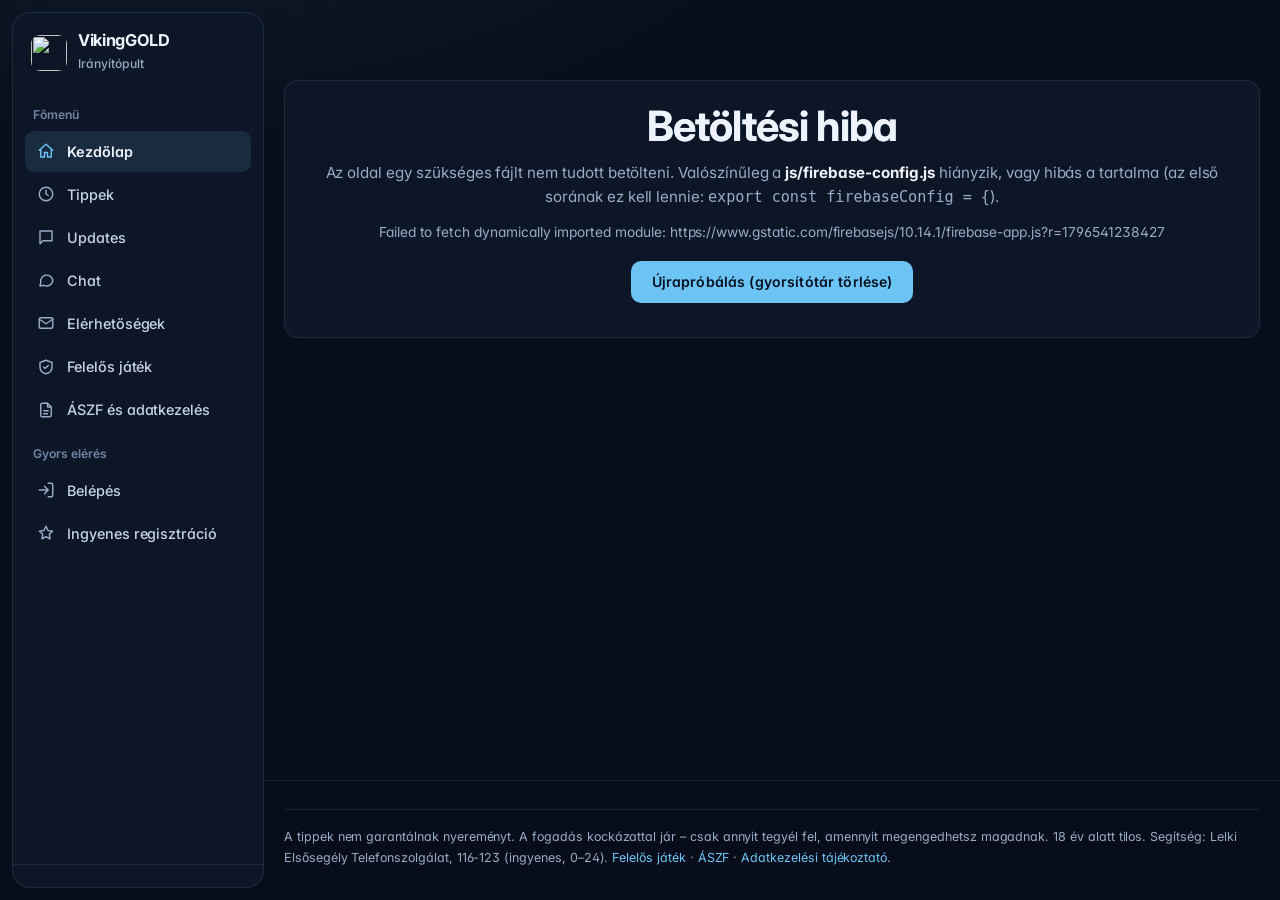
==== commit cd359a7d: "Update index.html" ====
--- a/index.html
+++ b/index.html
@@ -22,7 +22,7 @@
 <script>if(/\.html$/.test(location.pathname))history.replaceState(null,"",location.pathname.replace(/\/index\.html$/,"/").replace(/\.html$/,"")+location.search+location.hash)</script>
 <link rel="preconnect" href="https://fonts.googleapis.com"><link rel="preconnect" href="https://fonts.gstatic.com" crossorigin>
 <link href="https://fonts.googleapis.com/css2?family=Inter:wght@400;500;600;700;800&family=Sora:wght@600;700;800&display=swap" rel="stylesheet">
-<script src="/js/theme.js?v=20261110a"></script><link rel="stylesheet" href="/assets/style.css?v=20261110a"><link rel="stylesheet" href="/assets/pro.css?v=20261110a"><link rel="stylesheet" href="/assets/arena.css?v=20261110a">
+<script src="/js/theme.js?v=20261104a"></script><link rel="stylesheet" href="/assets/style.css?v=20261104a"><link rel="stylesheet" href="/assets/pro.css?v=20261104a"><link rel="stylesheet" href="/assets/arena.css?v=20261106a">
 <script type="application/ld+json">{"@context":"https://schema.org","@graph":[{"@type":"WebSite","name":"VikingGOLD","url":"https://vikinggoldpro.github.io/","inLanguage":"hu"},{"@type":"FAQPage","mainEntity":[
 {"@type":"Question","name":"Mi az a VikingGOLD?","acceptedAnswer":{"@type":"Answer","text":"Közösségi tippoldal: a tippadók naponta publikálnak tippeket labdarúgásban, jégkorongban, kézilabdában, teniszben és kosárlabdában, az eredményeket pedig átláthatóan, visszanézhetően gyűjtjük."}},
 {"@type":"Question","name":"Ingyenes a regisztráció?","acceptedAnswer":{"@type":"Answer","text":"Igen. A regisztráció ingyenes, utána azonnal elérhető a napi tippek listája és az összes korábbi eredmény."}},
@@ -30,48 +30,41 @@
 {"@type":"Question","name":"Hogyan számoljátok a találati arányt?","acceptedAnswer":{"@type":"Answer","text":"Nyert ÷ (nyert + vesztett). Az érvénytelen és a még függőben lévő tippek nem számítanak bele."}}]}]}</script>
 </head>
 <body data-page="home">
+<canvas id="fx" aria-hidden="true"></canvas>
 <div id="hdr"></div>
 <main id="main">
-<section class="hm-hero wrap">
-  <h1>Tippek, amiket bármikor visszanézhetsz</h1>
-  <p class="lead">A VikingGOLD tippadói minden nap kidolgozott tippeket publikálnak labdarúgásban, jégkorongban, kézilabdában, teniszben és kosárlabdában. A végeredmények átláthatók, a tagok bármikor visszanézhetik őket.</p>
-  <div class="cta"><a class="btn" href="/tippek">Mai tippek megnyitása</a><a class="btn ghost" id="ctaReg" href="/auth?mode=register">Ingyenes csatlakozás</a></div>
-  <ul class="hm-assure">
-    <li><svg viewBox="0 0 24 24" width="16" height="16" fill="none" stroke="currentColor" stroke-width="2.2" stroke-linecap="round" stroke-linejoin="round" aria-hidden="true"><path d="M5 12.5l4.5 4.5L19 7.5"/></svg>Ingyenes regisztráció</li>
-    <li><svg viewBox="0 0 24 24" width="16" height="16" fill="none" stroke="currentColor" stroke-width="2.2" stroke-linecap="round" stroke-linejoin="round" aria-hidden="true"><path d="M5 12.5l4.5 4.5L19 7.5"/></svg>Öt sportág egy helyen</li>
-    <li><svg viewBox="0 0 24 24" width="16" height="16" fill="none" stroke="currentColor" stroke-width="2.2" stroke-linecap="round" stroke-linejoin="round" aria-hidden="true"><path d="M5 12.5l4.5 4.5L19 7.5"/></svg>Minden eredmény visszanézhető</li>
-  </ul>
+<section class="hero hero2 wrap solo">
+  <div class="hero-t">
+    <h1>Tippek, amiket bármikor visszanézhetsz</h1>
+    <p class="lead">A VikingGOLD tippadói minden nap kidolgozott tippeket publikálnak labdarúgásban, jégkorongban, kézilabdában, teniszben és kosárlabdában. A végeredmények átláthatóak, a tagok bármikor visszanézhetik őket.</p>
+    <div class="cta"><a class="btn" href="/tippek">Mai tippek megnyitása</a><a class="btn ghost" id="ctaReg" href="/auth?mode=register">Ingyenes csatlakozás</a></div>
+  </div>
 </section>
-
-<section class="wrap hm">
-  <div class="hm-stats">
-    <div class="hm-stat"><b id="stPlayers">–</b><span>Aktív tag</span></div>
-    <div class="hm-stat"><b id="stTipsters">–</b><span>Tippadó</span></div>
-    <div class="hm-stat"><b>5</b><span>Sportág</span></div>
-    <div class="hm-stat"><b id="stToday">–</b><span>Mai tippek</span></div>
+<section class="wrap">
+  <div class="stats">
+    <div class="stat"><b id="stPlayers">–</b><span>Aktív tag</span></div>
+    <div class="stat"><b id="stTipsters">–</b><span>Tippadó</span></div>
+    <div class="stat"><b>5</b><span>Sportág</span></div>
+    <div class="stat"><b id="stToday">🔒</b><span>Mai tippek</span></div>
   </div>
-
-  <h2 class="hm-h">Találati statisztika</h2>
-  <div id="statBox"><div class="vgs vgs-x" data-wait><p class="small">Betöltés…</p></div></div>
-
-  <h2 class="hm-h">Tippadói ranglista</h2>
-  <div id="boardBox"><div class="vgs vgs-x"><p class="small">Betöltés…</p></div></div>
-
-  <h2 class="hm-h">Válaszd ki a sportágad</h2>
-  <div class="hm-sports" id="sportTiles"></div>
-
-  <h2 class="hm-h">Aktív tagok <span class="hm-n" id="plCount"></span></h2>
-  <div class="hm-members"><div class="chips" id="plist"><span class="small">Betöltés…</span></div></div>
-
-  <h2 class="hm-h">Hogyan működik?</h2>
-  <ol class="hm-steps">
-    <li><i>1</i><b>Regisztrálj ingyen</b><p>Felhasználónév, e-mail, jelszó – 1 perc az egész. A megerősítő levelet nézd meg a spam mappában is.</p></li>
-    <li><i>2</i><b>Nézd a napi tippeket</b><p>Minden tipp mellett ott a liga, a piac, a szorzó és a tippadó neve. Szűrhetsz sportágra, ligára, szorzóra.</p></li>
-    <li><i>3</i><b>Kövesd az eredményt</b><p>A végeredmény alapján a rendszer magától dönti el, hogy a tipp nyert vagy vesztett. Semmi nem tűnik el, bármikor visszanézheted.</p></li>
-  </ol>
-
-  <h2 class="hm-h">Gyakori kérdések</h2>
-  <div class="hm-faq" id="faq">
+  <h2 class="sect-t reveal">Találati <span class="g">statisztika</span></h2>
+  <div class="reveal" id="statBox"><div class="vgs vgs-x" data-wait><p class="small">Betöltés…</p></div></div>
+  <h2 class="sect-t reveal">Tippadói <span class="g">ranglista</span></h2>
+  <div class="reveal" id="boardBox"><div class="vgs vgs-x"><p class="small">Betöltés…</p></div></div>
+  <h2 class="sect-t reveal">Válaszd ki a <span class="g">sportágad</span></h2>
+  <div class="sports" id="sportTiles"></div>
+  <div class="card reveal" style="margin-top:26px">
+    <h2 style="font-size:1.3rem">Aktív tagok <span class="small" id="plCount"></span></h2>
+    <div class="chips" id="plist"><span class="small">Betöltés…</span></div>
+  </div>
+  <h2 class="sect-t reveal">Hogyan <span class="g">működik?</span></h2>
+  <div class="how reveal">
+    <div class="how-s"><i>1</i><b>Regisztrálj ingyen</b><p>Felhasználónév, e-mail, jelszó – 1 perc az egész. A megerősítő levelet nézd meg a spam mappában is.</p></div>
+    <div class="how-s"><i>2</i><b>Nézd a napi tippeket</b><p>Minden tipp mellett ott a liga, a piac, a szorzó és a tippadó neve. Szűrhetsz sportágra, ligára, szorzóra.</p></div>
+    <div class="how-s"><i>3</i><b>Kövesd az eredményt</b><p>A végeredmény alapján a rendszer magától dönti el, hogy a tipp nyert vagy vesztett. Semmi nem tűnik el, bármikor visszanézheted.</p></div>
+  </div>
+  <h2 class="sect-t reveal">Gyakori <span class="g">kérdések</span></h2>
+  <div class="faq reveal" id="faq">
     <details><summary>Mi az a VikingGOLD?</summary><p>Közösségi tippoldal: a tippadók naponta publikálnak tippeket labdarúgásban, jégkorongban, kézilabdában, teniszben és kosárlabdában, az eredményeket pedig átláthatóan, visszanézhetően gyűjtjük.</p></details>
     <details><summary>Ingyenes a regisztráció?</summary><p>Igen. A regisztráció ingyenes, utána azonnal elérhető a napi tippek listája és az összes korábbi eredmény.</p></details>
     <details><summary>Garantáltan nyer egy tipp?</summary><p>Nem. A tippek nem garantálnak nyereményt, a fogadás kockázattal jár. Csak olyan összeget tegyél fel, amit megengedhetsz magadnak. Ha úgy érzed, kicsúszik az irányítás, nézd meg a <a href="/felelos-jatek">Felelős játék</a> oldalt.</p></details>
@@ -80,13 +73,12 @@
     <details><summary>Kérhetek értesítést?</summary><p>Igen. Belépés után a harang ikonnál bekapcsolhatod a böngészős értesítéseket az újdonságokról és a bejelentésekről. Az oldalt telepítheted a telefonod kezdőképernyőjére is, így alkalmazásként nyílik meg.</p></details>
     <details><summary>Hogyan érhetlek el titeket?</summary><p>Az <a href="/elerhetosegek">Elérhetőségek</a> oldalon privát üzenetet küldhetsz közvetlenül az oldalon, általában 24 órán belül válaszolunk. Discordon is megtalálsz minket.</p></details>
   </div>
-
-  <div class="hm-join"><div><h3>Csatlakozz, és láss minden tippet</h3><p>A regisztráció ingyenes és 1 perc. Utána azonnal elérhető minden napi tipp és az összes korábbi eredmény.</p></div><div id="bnRow"></div></div>
+  <div class="banner reveal"><div><h3>Csatlakozz, és láss minden tippet</h3><p>A regisztráció ingyenes és 1 perc. Utána azonnal elérhető minden napi tipp és az összes korábbi eredmény.</p></div><div id="bnRow"></div></div>
 </section>
 </main>
 <div id="ftr"></div>
-<script src="/assets/fx.js?v=20261110a"></script>
-<script type="module" src="/js/app.js?v=20261110a"></script>
-<script>setTimeout(function(){var w=document.querySelector('#statBox [data-wait]');if(w)w.innerHTML='<p class="small" style="font-size:.95rem">A statisztika nem töltődött be. Frissítsd az oldalt (Ctrl+F5), vagy nyisd meg privát ablakban.</p>'},6000)</script>
+<script src="/assets/fx.js?v=20261106a"></script>
+<script type="module" src="/js/app.js?v=20261106a"></script>
+<script>setTimeout(function(){var w=document.querySelector('#statBox [data-wait]');if(w)w.innerHTML='<div class="big">⚠️</div><p class="small" style="font-size:.95rem">A statisztika nem töltődött be. Nyomj Ctrl+F5-öt (vagy privát ablakban nyisd meg). Ha így is marad, a <b>js/app.js</b> régi verziója van feltöltve.</p>'},6000)</script>
 </body>
 </html>
--- a/assets/arena.css
+++ b/assets/arena.css
@@ -1,79 +1,201 @@
-/* VikingGOLD – Aréna téma: sportáganként saját pálya-háttér, élénk, odabaszós megjelenés */
-:root{--ac:#38bdf8;--ac2:#bae6fd;--acg:56,189,248;--ink:3,6,12}
-body[data-bg=fooldal]{--ac:#ffc83d;--ac2:#fff1b8;--acg:255,200,61;--ink:6,10,22}
-body[data-bg=labdarugas]{--ac:#38e07b;--ac2:#c9ffd9;--acg:56,224,123;--ink:2,12,6}
-body[data-bg=jegkorong]{--ac:#4cc3ff;--ac2:#d4f0ff;--acg:76,195,255;--ink:2,9,20}
-body[data-bg=kezilabda]{--ac:#ffb020;--ac2:#ffe3a3;--acg:255,176,32;--ink:6,10,34}
-body[data-bg=kosarlabda]{--ac:#ff8a2b;--ac2:#ffd2a3;--acg:255,138,43;--ink:16,8,2}
-body[data-bg=tenisz]{--ac:#d9f24a;--ac2:#f2ffb0;--acg:217,242,74;--ink:3,16,10}
-/* a sportág színe vegye át a „gold” változót is, így minden gomb, link, kiemelés követi */
-body[data-bg]{--gold:var(--ac);--gold2:var(--ac2)}
-
-/* ----- háttér: nincs kocka, nincs rács ----- */
-#vgbg,#fx{display:none!important}
-.bgfx{position:fixed!important;inset:0;z-index:-2;overflow:hidden;pointer-events:none;background:rgb(var(--ink))}
-.bgfx i{position:absolute!important;inset:-4% 0 -4% 0!important;height:auto!important;display:block;opacity:0;transition:opacity .8s ease;
-  background-color:rgb(var(--ink))!important;background-size:cover!important;background-position:center top!important;background-repeat:no-repeat!important;
-  transform:translate3d(0,calc(var(--py,0px)*-.25),0)!important;animation:none!important;will-change:transform,opacity}
-.bgfx i.on{opacity:1}
-/* kép felett: felül élénk, lent sötétebb, hogy az olvashatóság megmaradjon */
-.bgfx::after{content:"";position:absolute;inset:0;
-  background:
-    
-    linear-gradient(180deg,rgba(var(--ink),0) 0,rgba(var(--ink),.08) 45%,rgba(var(--ink),.45) 100%)}
-/* a pro.css elrejtette a háttérréteget és az html/body takarta: ezt felülírjuk */
-html{background:#03060c!important}
-html body{background:transparent!important;background-image:none!important}
-html body .bgfx{display:block!important}
-html body .bgfx i{display:block!important}
-
-/* ----- fejléc és lábléc ----- */
-.top{background:rgba(var(--ink),.72)!important;-webkit-backdrop-filter:saturate(1.5) blur(16px)!important;backdrop-filter:saturate(1.5) blur(16px)!important;border-bottom:1px solid rgba(var(--acg),.35)!important;box-shadow:0 10px 40px -18px rgba(var(--acg),.5)!important}
-.foot{background:linear-gradient(180deg,transparent,rgba(var(--ink),.92))!important;border-top:1px solid rgba(var(--acg),.25)!important}
-
-/* ----- hero ----- */
-.hero2.solo h1{background:linear-gradient(100deg,#fff 20%,var(--ac2) 60%,var(--ac) 100%);-webkit-background-clip:text;background-clip:text;-webkit-text-fill-color:transparent;color:transparent!important;filter:drop-shadow(0 6px 30px rgba(0,0,0,.65))}
-.hero2.solo h1::after{background:linear-gradient(90deg,var(--ac),transparent)!important;box-shadow:0 0 28px rgba(var(--acg),.9)!important}
-.hero2.solo .lead,.hero .lead{color:#e6ecf7!important;text-shadow:0 2px 18px rgba(0,0,0,.85)!important}
-.sect-t{text-shadow:0 3px 26px rgba(0,0,0,.9)!important}
-.g{background:linear-gradient(120deg,var(--ac2),var(--ac))!important;-webkit-background-clip:text!important;background-clip:text!important}
+/* VikingGOLD – záró stíluslap (2026, „Pro” megjelenés)
+   Az assets/style.css és az assets/pro.css UTÁN töltődik, ezért ez dönt.
+   Elv: egy akcentszín (babakék), lapos felületek, egységes lekerekítés, nincs háttéranimáció.
+   A zöld és a piros kizárólag a nyert / vesztett jelzésére szolgál. */
+
+:root,:root[data-theme=dark]{
+  --bg:#070d1a;--bg2:#0a1324;--sf:#0d1626;--sf2:#121e33;--in:#09111f;
+  --bd:rgba(148,178,224,.13);--bd2:rgba(148,178,224,.25);
+  --tx:#eef3fb;--mu:#9aabc5;--mu2:#7186a6;--ptx:#c6d3e6;
+  --gold:#6cc4f5;--gold2:#a9dcfa;--gold3:#3ea6e6;
+  --btn:#6cc4f5;--btnx:#04101f;
+  --ok:#34d399;--bad:#ff6f83;--hov:rgba(148,178,224,.08);
+  --c1:#6cc4f5;--c2:#a9dcfa;--c3:#8fb4f0;--c4:#6cc4f5;--c5:#8fb4f0;
+  --r:14px;--sh:none;
+  --font-d:Sora,Inter,ui-sans-serif,system-ui,sans-serif;--head:Sora,Inter,ui-sans-serif,system-ui,sans-serif;--font:Inter,ui-sans-serif,system-ui,sans-serif;
+  --ac:#6cc4f5;--ac2:#a9dcfa;--acg:108,196,245;--ink:5,10,22;
+  color-scheme:dark}
+
+/* ----- alap ----- */
+html,html[data-theme=dark]{background:radial-gradient(1000px 460px at 14% -140px,rgba(108,196,245,.08),transparent 70%) no-repeat,#070d1a!important}
+html body{background:transparent!important;background-image:none!important;font-family:Inter,ui-sans-serif,system-ui,-apple-system,"Segoe UI",Roboto,Helvetica,Arial,sans-serif;line-height:1.6;-webkit-font-smoothing:antialiased}
+#fx,#vgbg,.bgfx,html body .bgfx{display:none!important}
+::selection{background:rgba(108,196,245,.32);color:inherit}
+:focus-visible{outline:2px solid var(--gold)!important;outline-offset:2px}
+h1,h2,h3,h4,.wm,.sb-brand b{font-family:var(--font-d)!important;letter-spacing:-.02em;font-weight:700;text-shadow:none!important}
+body .g,body .sect-t .g,body .hero h1 .g{background:none!important;-webkit-text-fill-color:currentColor!important;color:inherit!important}
+body .hero h1,body .hero2.solo h1{background:none!important;-webkit-text-fill-color:var(--tx)!important;color:var(--tx)!important;filter:none!important}
+body .hero2.solo h1::after,body .hero2.solo::before{display:none!important}
+body .sect-t{font-family:var(--font-d);font-size:1.3rem;text-align:left;margin:48px 0 16px;color:var(--tx)!important;text-shadow:none!important}
+body .sect-t::after{display:none}
 
 /* ----- gombok ----- */
-.btn:not(.ghost){background:linear-gradient(135deg,var(--ac2),var(--ac))!important;color:#04110a!important;font-weight:800;border:0!important;box-shadow:0 12px 34px -10px rgba(var(--acg),.85),inset 0 1px 0 rgba(255,255,255,.5)!important;transition:transform .18s,box-shadow .18s}
-.btn:not(.ghost):hover{transform:translateY(-3px) scale(1.02);box-shadow:0 18px 44px -10px rgba(var(--acg),1)!important}
-.btn.ghost{background:rgba(255,255,255,.07)!important;border:1px solid rgba(255,255,255,.35)!important;color:#fff!important;-webkit-backdrop-filter:blur(8px);backdrop-filter:blur(8px)}
-.btn.ghost:hover{border-color:var(--ac)!important;background:rgba(var(--acg),.18)!important}
-
-/* ----- kártyák: üveghatás, hogy a háttér átüssön ----- */
-.card,.stat,.vgs,.faq details,.how-s,.banner,.empty{background:linear-gradient(160deg,rgba(var(--ink),.55),rgba(var(--ink),.74))!important;border:1px solid rgba(255,255,255,.12)!important;-webkit-backdrop-filter:blur(12px) saturate(1.3);backdrop-filter:blur(12px) saturate(1.3);box-shadow:0 20px 50px -26px rgba(0,0,0,.9)}
-.stat::before{background:radial-gradient(circle,rgba(var(--acg),.4),transparent 70%)!important}
-.stat b{background:linear-gradient(180deg,#fff,var(--ac))!important;-webkit-background-clip:text!important;background-clip:text!important}
-.banner{border-color:rgba(var(--acg),.5)!important;box-shadow:0 0 0 1px rgba(var(--acg),.2),0 30px 70px -30px rgba(var(--acg),.5)!important}
-
-/* ----- sportág-csempék a főoldalon: mindegyik a saját pályájával ----- */
-.sp{--bgimg:none;isolation:isolate;min-height:220px;border:1px solid rgba(255,255,255,.18)!important;background:rgb(var(--ink))!important;overflow:hidden}
-.sp::before{display:block!important;content:""!important;position:absolute;inset:0!important;height:auto!important;z-index:-1;opacity:1!important;background:linear-gradient(180deg,rgba(0,0,0,.05) 0,rgba(0,0,0,.78) 100%),var(--bgimg) center/cover no-repeat!important;transition:transform .5s}
-.sp:hover::before{transform:scale(1.12)}
-.sp[href$="=labdarugas"]{--bgimg:repeating-linear-gradient(90deg,#0f6b2c 0 38px,#14903f 38px 76px);--c:#38e07b}
-.sp[href$="=jegkorong"]{--bgimg:linear-gradient(135deg,#0b3f75,#3cb4f5);--c:#4cc3ff}
-.sp[href$="=kezilabda"]{--bgimg:linear-gradient(135deg,#1e40af,#f59e0b);--c:#ffb020}
-.sp[href$="=kosarlabda"]{--bgimg:repeating-linear-gradient(0deg,#b86a24 0 14px,#d0813a 14px 28px);--c:#ff8a2b}
-.sp[href$="=tenisz"]{--bgimg:linear-gradient(135deg,#1d4ed8,#4f9bff);--c:#d9f24a}
-.sp:hover{border-color:var(--c,var(--ac))!important;box-shadow:0 0 0 1px var(--c,var(--ac)),0 30px 60px -22px var(--c,var(--ac))!important}
-.sp b{color:#fff;text-shadow:0 2px 14px rgba(0,0,0,.9)}
-.sp small{background:rgba(0,0,0,.45)!important;border:1px solid var(--c,var(--ac))!important;color:#fff!important}
-
-/* ----- tippek oldal: sportág-fülek ----- */
-#sTabs a{-webkit-backdrop-filter:blur(10px);backdrop-filter:blur(10px);background:rgba(var(--ink),.6);border:1px solid rgba(255,255,255,.14);transition:.2s}
-#sTabs a.on{background:linear-gradient(135deg,var(--ac2),var(--ac))!important;color:#04110a!important;border-color:transparent!important;box-shadow:0 10px 30px -10px rgba(var(--acg),.9)}
-#sTabs a.on small{color:#04110a!important}
-::selection{background:rgba(var(--acg),.4)}
-:focus-visible{outline-color:var(--ac)!important}
-@media(max-width:760px){.sp{min-height:170px}.bgfx i{inset:0!important;transform:none!important}}
-@media(prefers-reduced-motion:reduce){.bgfx i{transition:none}.sp::before{transition:none}}
-
-/* háttér: pár fokkal homályosabb */
-.bgfx canvas{filter:blur(3.5px);transform:scale(1.05)}
+body .btn:not(.ghost):not(.danger){background:var(--btn)!important;color:var(--btnx)!important;border:1px solid transparent!important;border-radius:10px!important;font-weight:650;box-shadow:none!important;transform:none!important;filter:none!important;transition:background .15s}
+body .btn:not(.ghost):not(.danger):hover{background:#8fd3f8!important;transform:none!important;box-shadow:none!important}
+body a.btn:not(.ghost):not(.danger),body a.btn:not(.ghost):not(.danger):hover{color:var(--btnx)!important}
+body .btn.ghost,body .btn.ghost:hover{background:transparent!important;color:var(--tx)!important;border:1px solid var(--bd2)!important;border-radius:10px!important;box-shadow:none!important;transform:none!important}
+body a.btn.ghost,body a.btn.ghost:hover{color:var(--tx)!important}
+body .btn.ghost:hover,body a.btn.ghost:hover{border-color:var(--gold)!important;color:var(--gold)!important}
+
+/* ----- közös felületek: lapos, egységes lekerekítés ----- */
+body .card,body .panel,body .tlog,body .person,body .sbx2,body .authbox,body .upd-c,body .kpi,body .sbx,body .tl,body .hclock{
+  background:var(--sf)!important;border:1px solid var(--bd)!important;border-radius:14px!important;box-shadow:none!important;-webkit-backdrop-filter:none!important;backdrop-filter:none!important}
+body .card:hover,body .person:hover{transform:none!important;border-color:var(--bd2)!important}
+body .banner{background:var(--sf)!important;border:1px solid var(--bd2)!important;border-radius:14px!important;box-shadow:none!important;color:var(--tx)!important}
+body .banner::before{display:none!important}
+body .banner h3{color:var(--tx)!important}body .banner p{color:var(--mu)!important}
+body .banner .btn{background:var(--btn)!important;color:var(--btnx)!important}
+
+/* ----- oldalsáv ----- */
+body .sb{background:var(--sf)!important;border:1px solid var(--bd)!important;border-radius:18px!important;box-shadow:none!important;-webkit-backdrop-filter:none!important;backdrop-filter:none!important}
+body .sb-brand b{font-family:var(--font-d);font-size:1.02rem;color:var(--tx)!important}
+body .sb-brand small{color:var(--mu)!important;text-transform:none!important;letter-spacing:0!important;font-weight:500!important;font-size:.76rem!important}
+body .sb-h{text-transform:none!important;letter-spacing:0!important;font-size:.76rem!important;font-weight:600;color:var(--mu2)!important}
+body .sb-nav a{color:var(--ptx)!important;font-weight:500;border-radius:9px;box-shadow:none}
+body .sb-nav a svg{color:var(--mu)!important}
+body .sb-nav a:hover{background:var(--hov)!important;color:var(--tx)!important}
+body .sb-nav a.on{background:rgba(108,196,245,.12)!important;color:var(--tx)!important;box-shadow:none!important;font-weight:600}
+body .sb-nav a.on svg{color:var(--gold)!important}
+body .sb-nav.adm-nav a{background:transparent!important;border:1px solid var(--bd2);color:var(--ptx)!important}
+body .sb-nav.adm-nav a svg{color:var(--mu)!important}
+body .sb-nav.adm-nav a.on{background:rgba(108,196,245,.12)!important;box-shadow:none!important}
+body .top{background:rgba(var(--ink),.92)!important;-webkit-backdrop-filter:none!important;backdrop-filter:none!important;border-bottom:1px solid var(--bd)!important;box-shadow:none!important}
+body .foot{background:none!important;border:0!important;border-top:1px solid var(--bd)!important;margin:56px 0 0!important;padding:22px 0 32px}
+
+/* ----- címkék, szűrő fülek ----- */
+body .chip{background:var(--sf2)!important;border:1px solid var(--bd)!important;border-radius:8px!important;padding:5px 12px!important;font-size:.88rem;font-weight:500;color:var(--ptx)!important;box-shadow:none!important}
+body .chip.adm{border-color:rgba(108,196,245,.45)!important;background:rgba(108,196,245,.10)!important;color:var(--tx)!important;box-shadow:none!important}
+body .chip i{font-style:normal;font-size:.74rem;font-weight:600;color:var(--gold)!important;text-transform:none;letter-spacing:0}
+#sTabs a{background:var(--sf)!important;border:1px solid var(--bd)!important;-webkit-backdrop-filter:none;backdrop-filter:none;transition:background .15s,border-color .15s}
+#sTabs a:hover{border-color:var(--bd2)!important}
+#sTabs a.on{background:var(--gold)!important;color:var(--btnx)!important;border-color:var(--gold)!important;box-shadow:none}
+#sTabs a.on small{color:var(--btnx)!important}
+
+/* =====================================================================
+   KEZDŐLAP
+   ===================================================================== */
+.hm-hero{max-width:1180px;padding-top:60px;padding-bottom:40px}
+.hm-hero h1{font-size:clamp(2.1rem,4.4vw,3.35rem);line-height:1.08;letter-spacing:-.035em;max-width:19ch;margin:0 0 18px;color:var(--tx)}
+.hm-hero .lead{max-width:62ch;margin:0 0 28px;font-size:1.06rem;line-height:1.7;text-align:left;color:var(--ptx)!important}
+.hm-hero .cta{justify-content:flex-start;gap:10px}
+.hm-hero .cta .btn{padding:13px 24px;font-size:.96rem}
+.hm-assure{list-style:none;display:flex;flex-wrap:wrap;gap:10px 26px;padding:0;margin:26px 0 0}
+.hm-assure li{display:flex;align-items:center;gap:8px;color:var(--mu);font-size:.9rem;font-weight:500}
+.hm-assure svg{color:var(--gold);flex:none}
+
+.hm-h{display:flex;align-items:baseline;gap:10px;margin:52px 0 16px;font-size:1.3rem;text-align:left;color:var(--tx)!important}
+.hm-n{font-family:Inter,system-ui,sans-serif;font-size:.9rem;font-weight:500;color:var(--mu)}
+.hm-stats+.hm-h{margin-top:48px}
+
+.hm-stats,.hm-sports,.hm-steps{display:grid;gap:1px;background:var(--bd);border:1px solid var(--bd);border-radius:14px;overflow:hidden}
+.hm-stats{grid-template-columns:repeat(4,minmax(0,1fr))}
+.hm-stat{background:var(--sf);padding:20px 24px;display:flex;flex-direction:column;gap:2px}
+.hm-stat b{font-family:var(--font-d);font-size:2rem;font-weight:600;letter-spacing:-.03em;line-height:1.15;color:var(--tx);font-variant-numeric:tabular-nums}
+.hm-stat span{font-size:.88rem;color:var(--mu)}
+
+.hm-sports{grid-template-columns:repeat(5,minmax(0,1fr))}
+.hm-sport{display:flex;flex-direction:column;align-items:flex-start;gap:14px;padding:22px 20px 20px;background:var(--sf);color:var(--tx)!important;transition:background .15s}
+.hm-sport:hover{background:var(--sf2)}
+.hm-sport .e{display:grid;place-items:center;width:46px;height:46px;border-radius:12px;background:var(--bg2);border:1px solid var(--bd);font-size:1.5rem;line-height:1}
+.hm-sport b{font-family:var(--font-d);font-size:1.02rem;font-weight:600;letter-spacing:-.01em;color:var(--tx)}
+.hm-sport .go{margin-top:auto;font-size:.84rem;font-weight:600;color:var(--gold)}
+.hm-sport:hover .go{color:var(--gold2)}
+
+.hm-members{padding:18px 20px;border:1px solid var(--bd);border-radius:14px;background:var(--sf)}
+
+.hm-steps{list-style:none;padding:0;margin:0;grid-template-columns:repeat(3,minmax(0,1fr))}
+.hm-steps li{background:var(--sf);padding:22px 22px 20px}
+.hm-steps i{display:inline-grid;place-items:center;width:28px;height:28px;margin-bottom:14px;border-radius:50%;border:1px solid var(--bd2);font:600 .82rem var(--font-d);font-style:normal;color:var(--gold)}
+.hm-steps b{display:block;margin-bottom:6px;font-family:var(--font-d);font-size:1.02rem;font-weight:600;color:var(--tx)}
+.hm-steps p{margin:0;font-size:.92rem;line-height:1.6;color:var(--mu)}
+
+.hm-faq{max-width:860px;border:1px solid var(--bd);border-radius:14px;background:var(--sf);overflow:hidden}
+.hm-faq details{border-bottom:1px solid var(--bd)}
+.hm-faq details:last-child{border-bottom:0}
+.hm-faq summary{position:relative;cursor:pointer;list-style:none;padding:16px 52px 16px 20px;font-weight:600;color:var(--tx);transition:background .15s}
+.hm-faq summary::-webkit-details-marker{display:none}
+.hm-faq summary:hover{background:var(--hov)}
+.hm-faq summary::after{content:"+";position:absolute;right:20px;top:50%;transform:translateY(-50%);font-size:1.3rem;font-weight:400;color:var(--mu)}
+.hm-faq details[open] summary::after{content:"–"}
+.hm-faq details p{margin:0;padding:0 20px 18px;max-width:70ch;font-size:.94rem;line-height:1.65;color:var(--mu)}
+
+.hm-join{display:flex;justify-content:space-between;align-items:center;gap:20px 32px;flex-wrap:wrap;margin:56px 0 24px;padding:28px 30px;border:1px solid var(--bd2);border-radius:14px;background:var(--sf)}
+.hm-join h3{margin:0 0 4px;font-size:1.2rem;color:var(--tx)}
+.hm-join p{margin:0;max-width:56ch;color:var(--mu)}
+
+/* ----- statisztika és ranglista (a js/app.js generálja) ----- */
+body .vgs{padding:22px 24px 18px;border:1px solid var(--bd)!important;border-radius:14px!important;background:var(--sf)!important;box-shadow:none!important;-webkit-backdrop-filter:none!important;backdrop-filter:none!important}
+body .vgs::before{display:none!important}
+body .vgs-x{padding:28px 20px;color:var(--mu)}
+body .vgs-x p{margin:10px 0 0;color:var(--mu)!important}
+.vgs-ic{display:inline-grid;place-items:center;width:44px;height:44px;border-radius:12px;background:var(--sf2);border:1px solid var(--bd);color:var(--gold)}
+body .vgs-h span{font-family:var(--font-d);font-size:1rem;font-weight:600;letter-spacing:-.01em;text-transform:none;color:var(--tx)}
+body .vgs-h small{font-size:.82rem;font-weight:500;color:var(--mu)!important}
+body .vgs-main{margin:18px 0 14px;align-items:flex-end}
+body .vgs-pct{font-family:var(--font-d);font-size:3.4rem;font-weight:600;line-height:.95;letter-spacing:-.045em;color:var(--tx);font-variant-numeric:tabular-nums}
+body .vgs-pct i{margin-left:3px;font-size:1.5rem;font-style:normal;font-weight:500;color:var(--mu)}
+body .vgs-lab{display:flex;flex-direction:column;gap:1px;padding-bottom:3px}
+body .vgs-lab b{font-size:.9rem;font-weight:600;text-transform:none;letter-spacing:0;color:var(--tx)}
+body .vgs-lab span{font-size:.84rem;color:var(--mu)}
+body .vgs-bar{height:6px;border-radius:6px;background:rgba(148,178,224,.14);overflow:hidden}
+body .vgs-bar u{display:block;height:100%;border-radius:6px;background:var(--gold)}
+body .vgs-grid{margin-top:18px;gap:1px;background:var(--bd);border:1px solid var(--bd);border-radius:10px;overflow:hidden}
+body .vgs-c{padding:11px 4px;border:0!important;border-radius:0;background:var(--sf)!important;text-align:center}
+body .vgs-c b{display:block;font-family:var(--font-d);font-size:1.2rem;font-weight:600;line-height:1.25;color:var(--tx);font-variant-numeric:tabular-nums}
+body .vgs-c.w b{color:var(--ok)}body .vgs-c.l b{color:var(--bad)}
+body .vgs-c span{display:block;font-size:.74rem;font-weight:500;text-transform:none;letter-spacing:0;color:var(--mu);white-space:nowrap;overflow:hidden;text-overflow:ellipsis}
+body .vgs-cmp{margin-top:14px;padding:12px 0 0;border-top:1px solid var(--bd);border-radius:0;background:none;font-size:.86rem;color:var(--mu)}
+body .vgs-cmp b{font-size:.95rem;color:var(--tx)}body .vgs-cmp em{font-style:normal;color:var(--mu)}
+body .vgs-cmp i{font-style:normal;font-weight:600;margin-left:auto}
+body .vgs-cmp i.up{color:var(--ok)}body .vgs-cmp i.dn{color:var(--bad)}body .vgs-cmp i.eq{color:var(--mu)}
+body .vgs-tot{margin:10px 0 0;font-size:.8rem;color:var(--mu2)}
+body .vgs-sp{margin-top:14px;padding-top:4px;border-top:1px solid var(--bd)}
+body .vgs-r{padding:9px 0;border-bottom:1px solid var(--bd);font-size:.9rem;color:var(--ptx)}
+body .vgs-r:last-child{border-bottom:0}
+body .vgs-r .n{white-space:nowrap;overflow:hidden;text-overflow:ellipsis}
+body .vgs-r .m{height:5px;border-radius:5px;background:rgba(148,178,224,.14);overflow:hidden}
+body .vgs-r .m u{display:block;height:100%;border-radius:5px;background:var(--gold)}
+body .vgs-r .s{text-align:right;color:var(--mu);font-variant-numeric:tabular-nums;white-space:nowrap}
+body .vgs-r b{text-align:right;color:var(--tx);font-variant-numeric:tabular-nums}
+
+body .btabs{display:flex;gap:4px;width:max-content;max-width:100%;margin:14px 0 16px;padding:3px;border:1px solid var(--bd);border-radius:10px;background:var(--bg2)}
+body .btab{padding:6px 14px;border:0;border-radius:8px;background:transparent;color:var(--mu);font:600 .85rem Inter,system-ui,sans-serif;cursor:pointer}
+body .btab:hover{color:var(--tx);border:0}
+body .btab.on{background:var(--sf2);color:var(--tx);border:0;box-shadow:inset 0 0 0 1px var(--bd2)}
+body .brow{grid-template-columns:36px minmax(90px,1.6fr) 84px minmax(120px,1.3fr) 84px 104px;gap:10px;padding:12px 4px;border:0;border-bottom:1px solid var(--bd);border-radius:0;background:none;font-size:.92rem;color:var(--ptx)}
+body .brow:last-child{border-bottom:0}
+body .brow.bh{padding-top:0;padding-bottom:8px;font-size:.78rem;font-weight:600;letter-spacing:0;text-transform:none;color:var(--mu2)}
+body .brow.bh:hover{background:none}
+body .brow .bn{font-weight:600;color:var(--tx)}
+body .brow:not(.bh):nth-child(-n+4)>span:first-child{color:var(--gold);font-weight:700}
+body .brow .bar{background:rgba(148,178,224,.14)}body .brow .bar u{background:var(--gold)}
+body .brow .pos{font-weight:600}body .brow .neg{font-weight:600}
+body .brow .sk{font-style:normal;font-size:.84rem;font-weight:600}
+body .brow .sk.w{color:var(--ok)}body .brow .sk.l{color:var(--bad)}
+
+/* ----- reszponzív ----- */
+@media(max-width:1000px){
+  .hm-sports{grid-template-columns:repeat(3,minmax(0,1fr))}
+  .hm-sport:nth-child(5){grid-column:span 2}
+}
+@media(max-width:900px){.hm-hero{padding-top:34px;padding-bottom:28px}}
+@media(max-width:760px){
+  .hm-steps{grid-template-columns:1fr}
+  .hm-join{padding:22px 20px}
+}
+@media(max-width:700px){
+  .hm-stats{grid-template-columns:repeat(2,minmax(0,1fr))}
+  .hm-stat{padding:16px 18px}.hm-stat b{font-size:1.65rem}
+  .hm-h{margin-top:40px}
+}
+@media(max-width:640px){body .brow{grid-template-columns:28px 1fr 56px 72px;gap:8px;padding:11px 2px}}
+@media(max-width:560px){
+  .hm-sports{grid-template-columns:repeat(2,minmax(0,1fr))}
+  .hm-sport{padding:18px 16px 16px}
+  body .vgs{padding:18px 16px 14px}body .vgs-pct{font-size:2.9rem}
+}
+@media(prefers-reduced-motion:reduce){*{transition:none!important;animation:none!important}}
+
 /* ki nézte meg a tippeket */
 .vwb{display:flex;align-items:center;gap:10px 16px;flex-wrap:wrap;padding:12px 14px;margin:8px 0 4px;border-radius:14px;border:1px solid rgba(var(--acg),.3);background:linear-gradient(160deg,rgba(var(--ink),.55),rgba(var(--ink),.75));-webkit-backdrop-filter:blur(10px);backdrop-filter:blur(10px)}
 .vwt{font-weight:700;font-size:.9rem;color:var(--tx)}.vwt b{color:var(--ac2);font-size:1.1rem}
